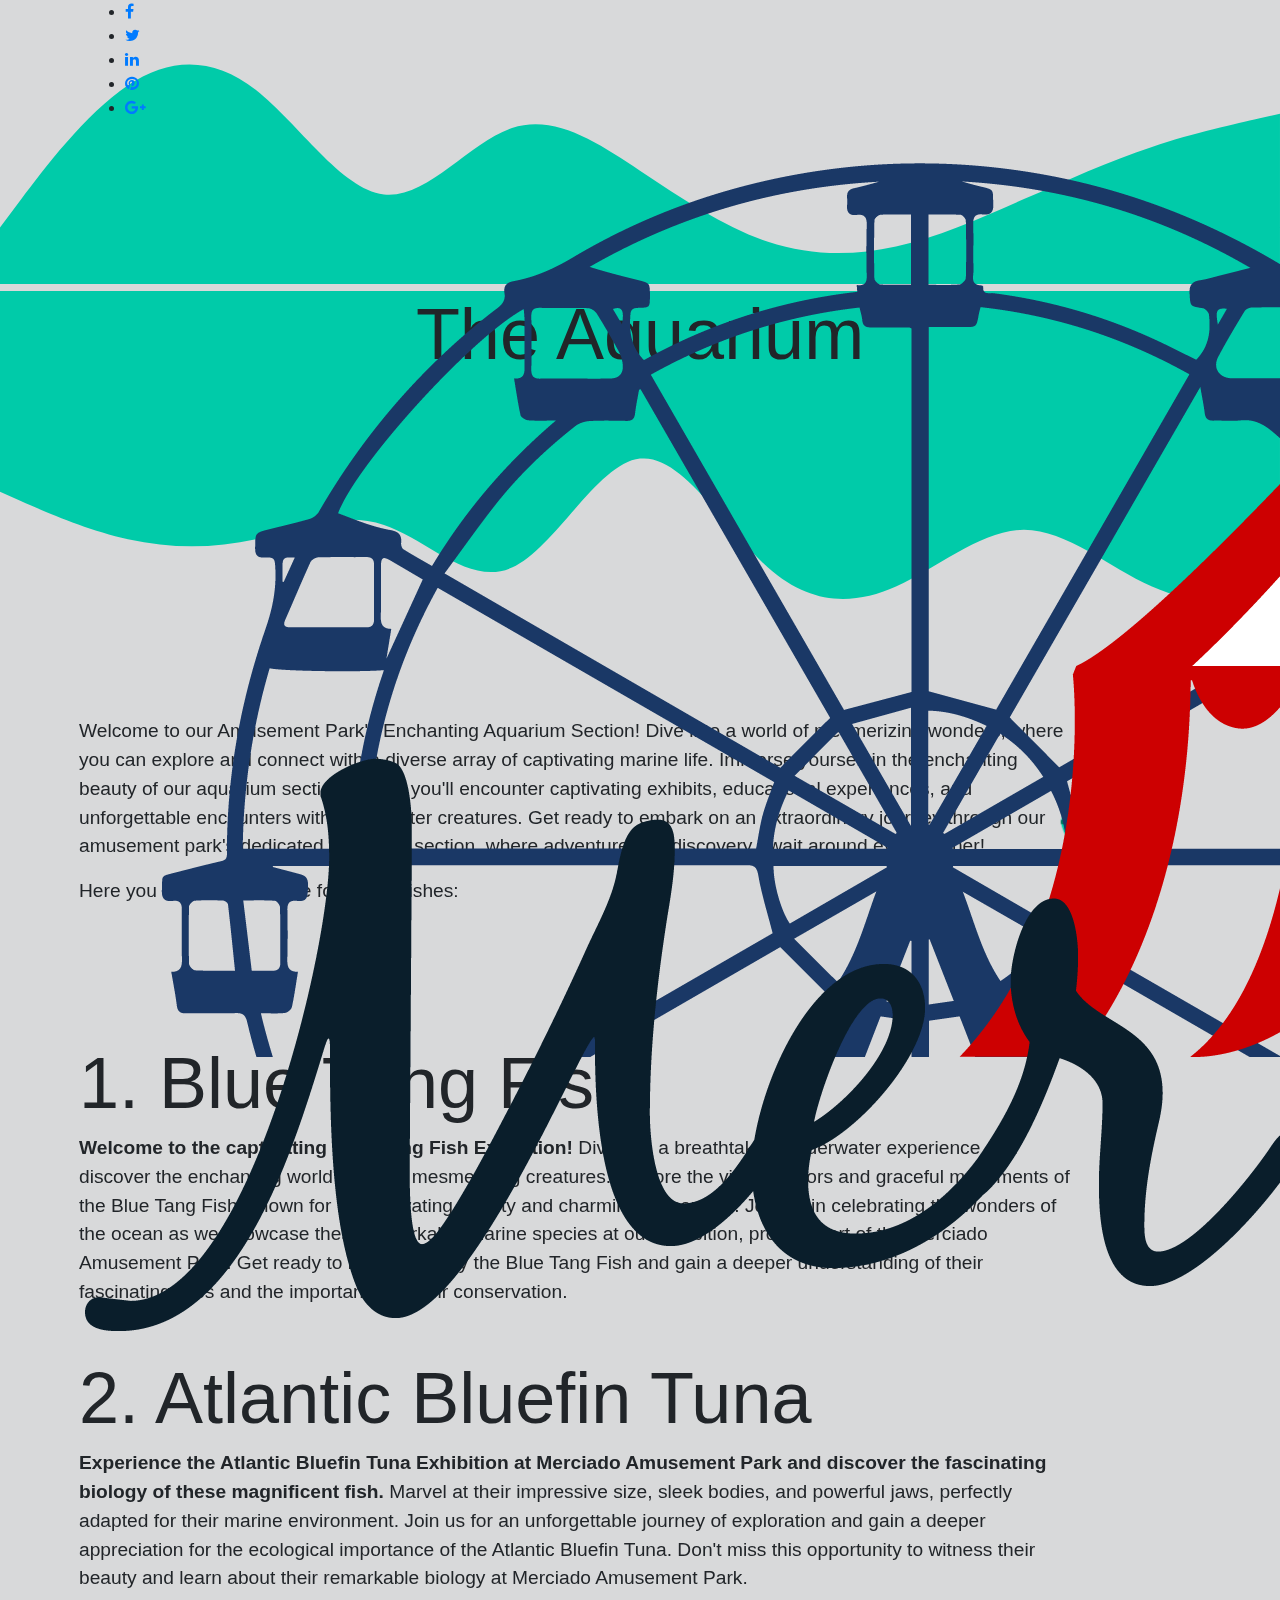
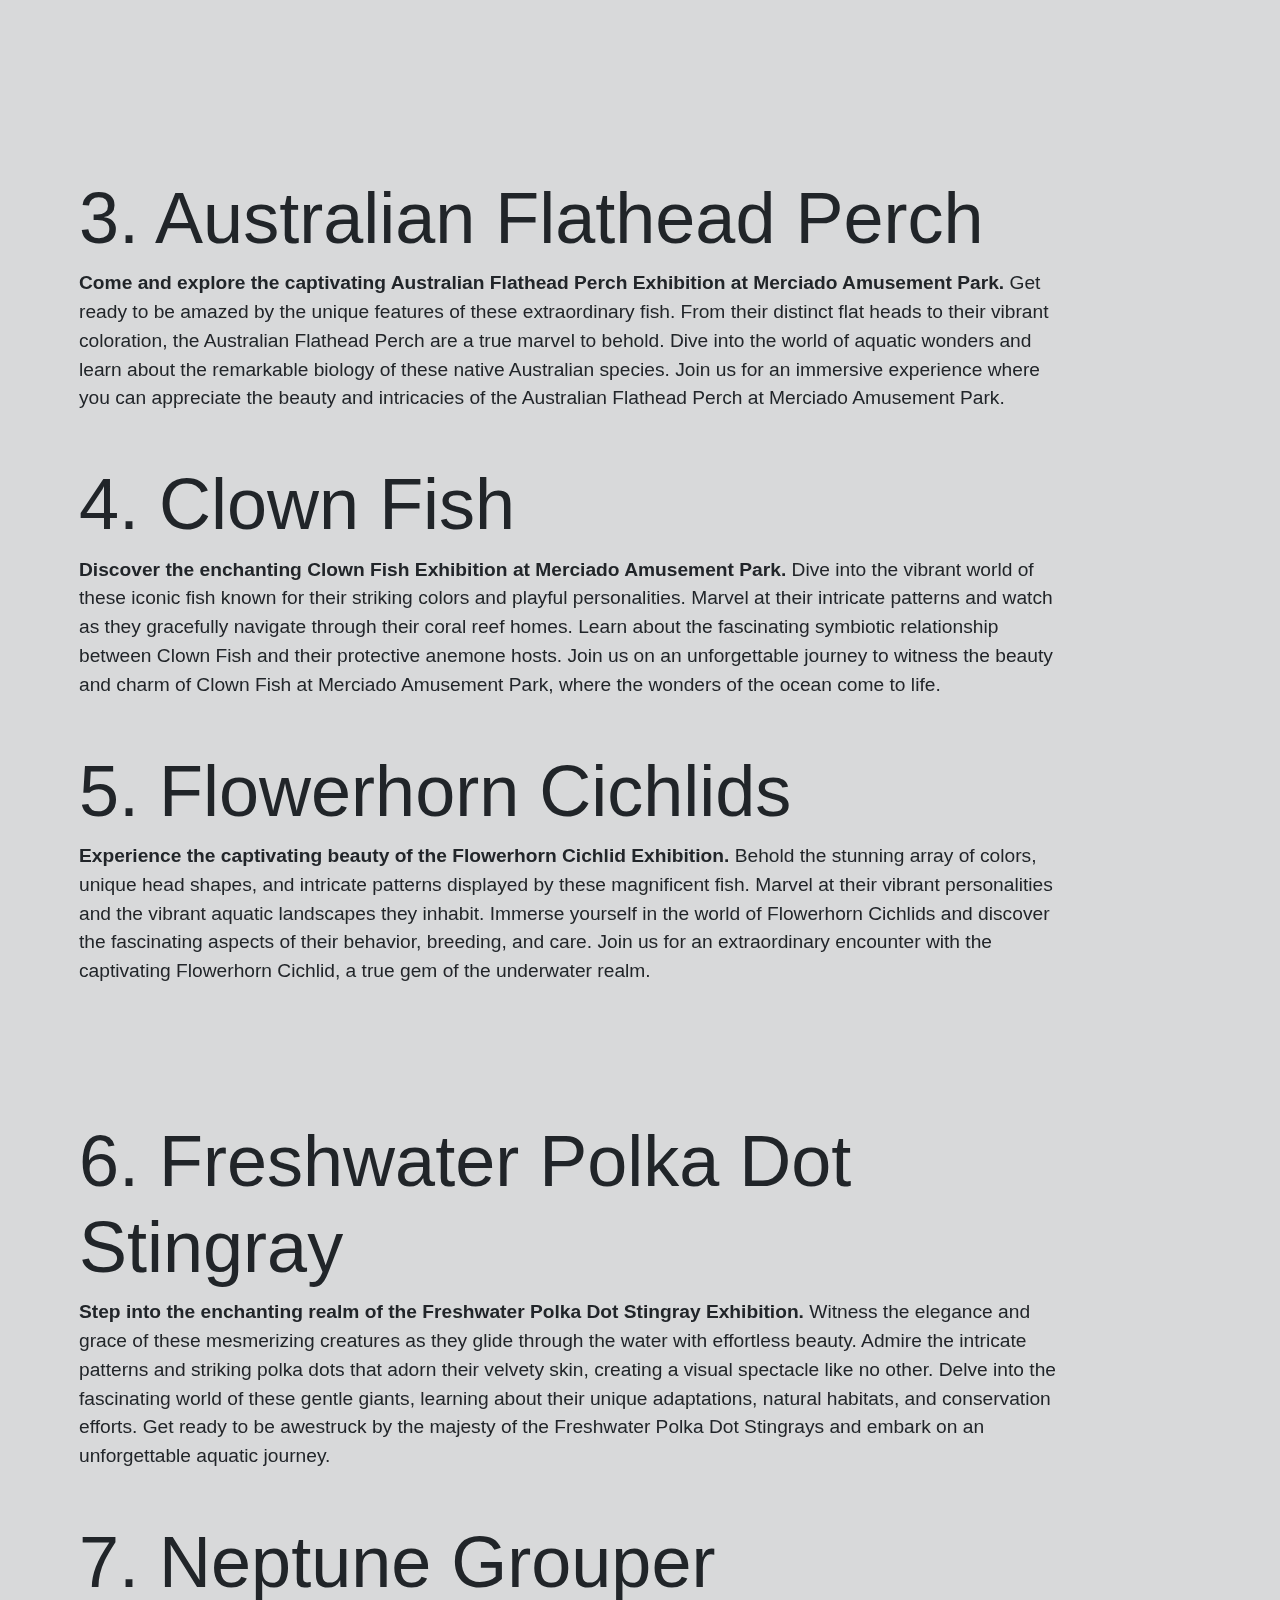
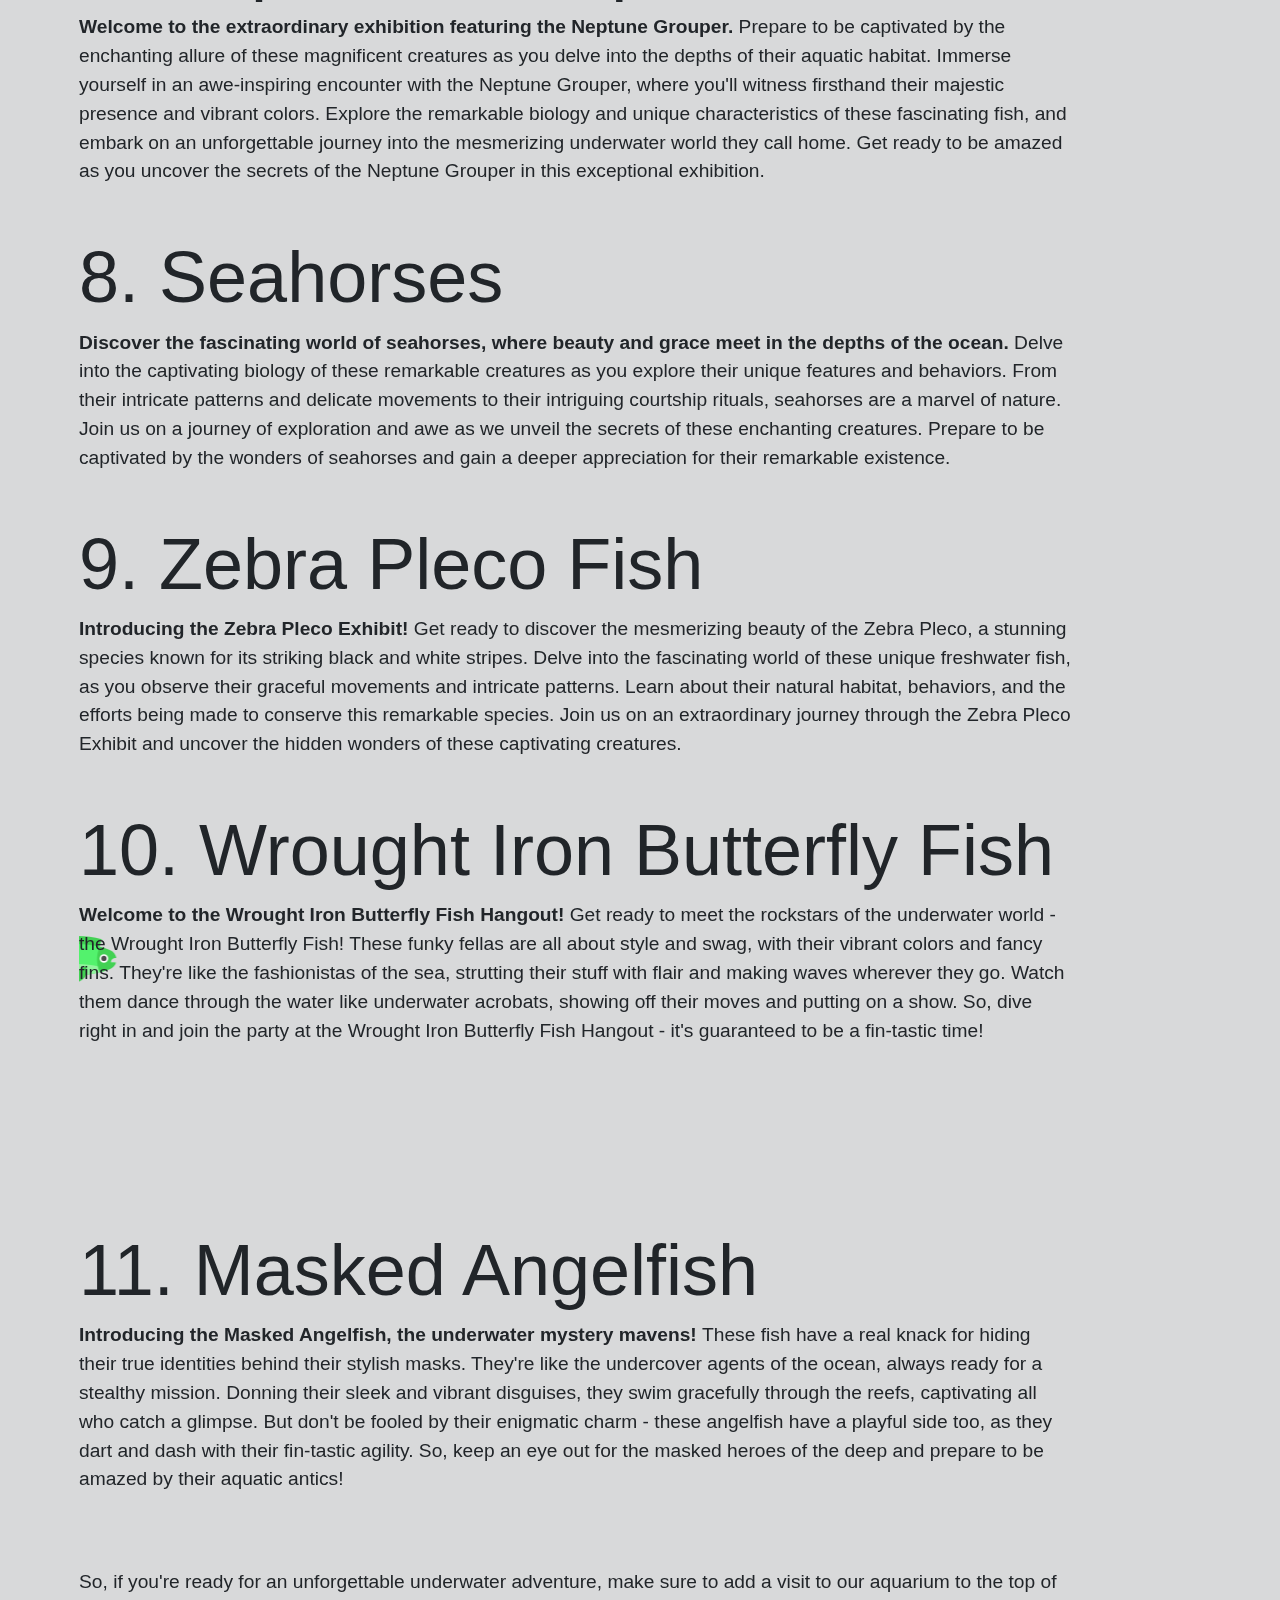
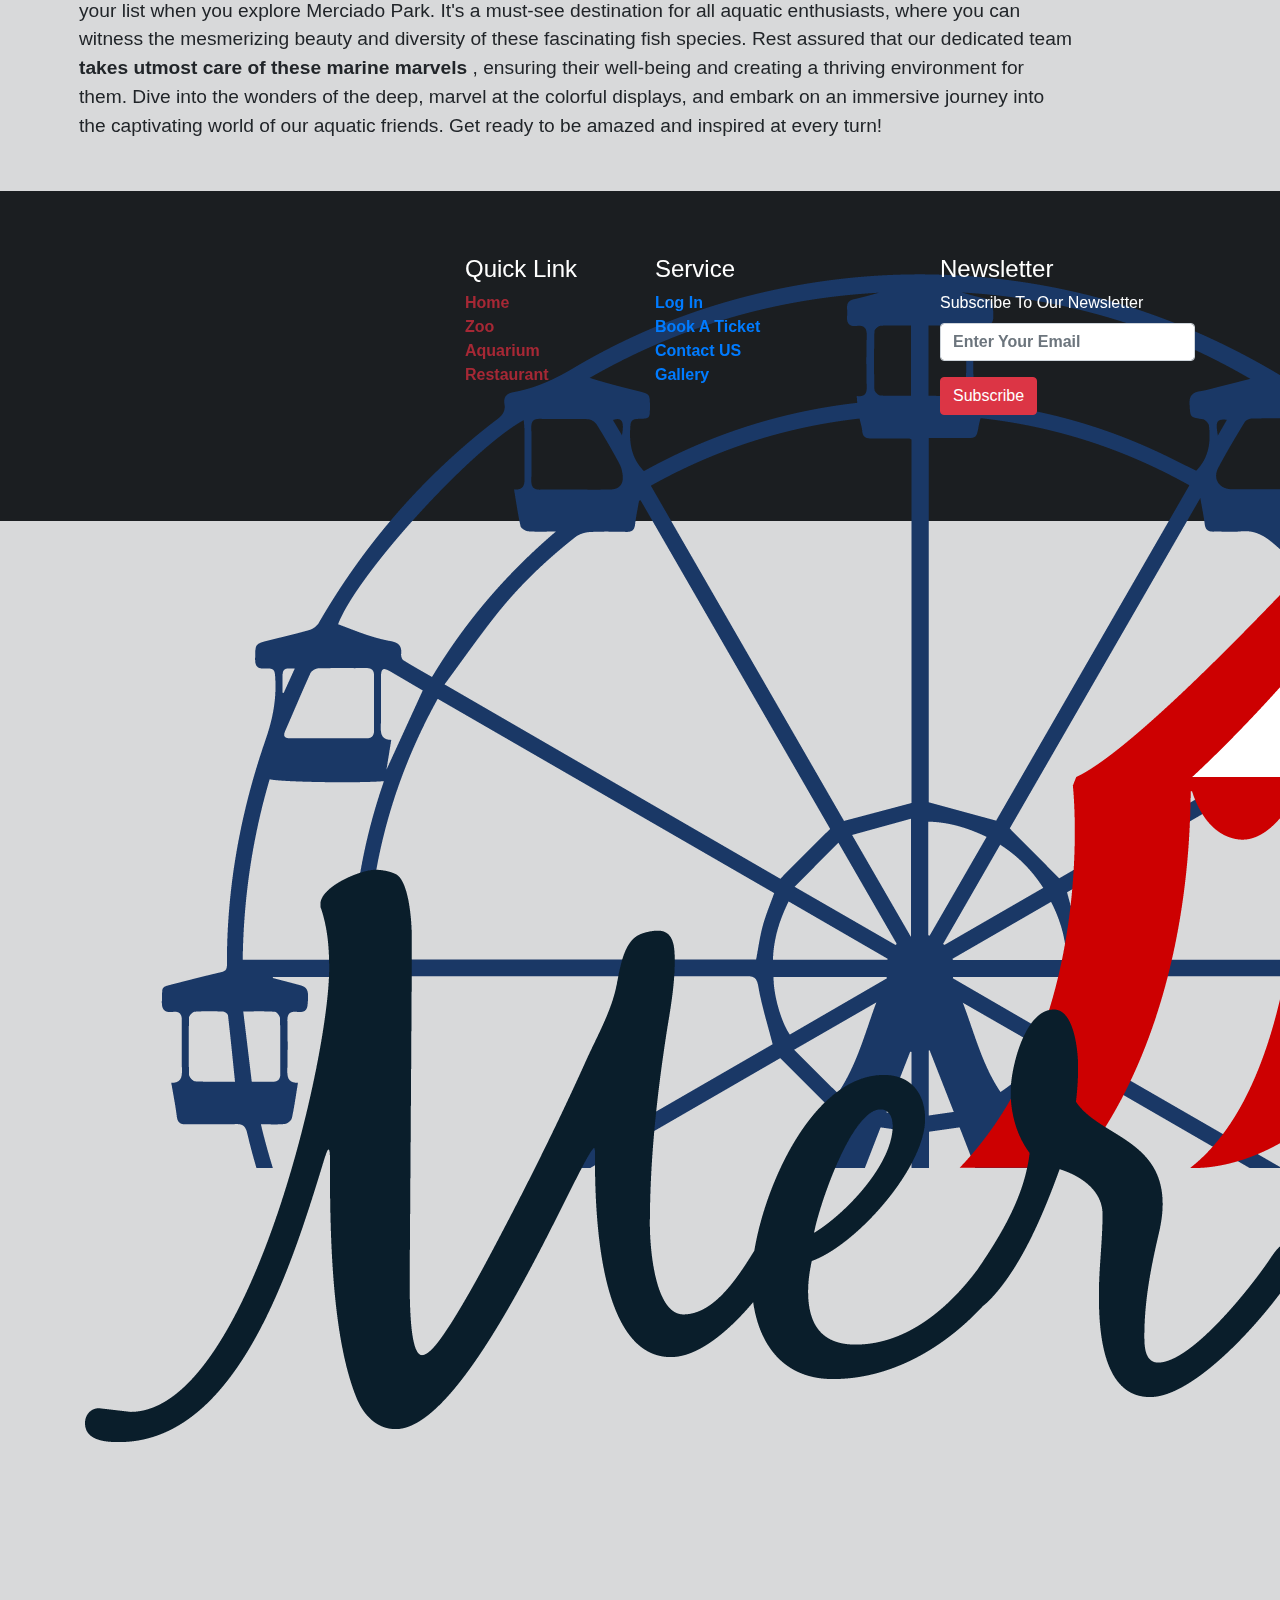
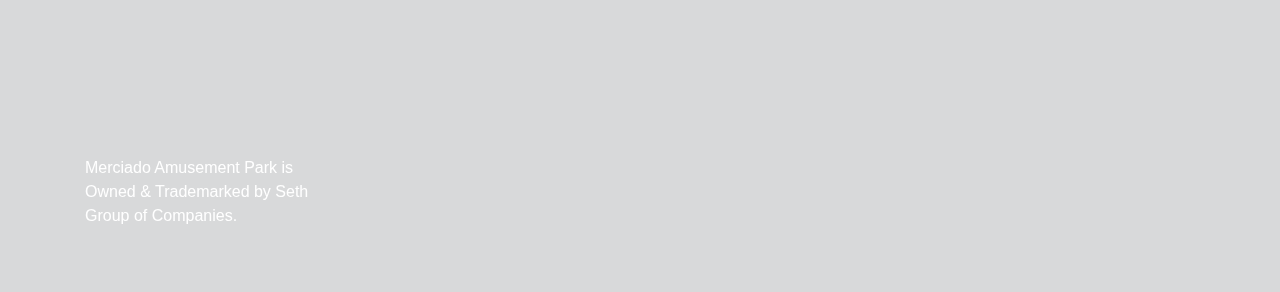
==== HTML/Aquarium.HTML @ d7c695b0 "Completed The Project!" ====
<!DOCTYPE html>
<html lang="en">
  <head>
    <title>Merciado Amusement Park</title>
    <link rel="website icon" href="../Images/LOGO.png" />
    <meta charset="utf-8" />
    <meta
      name="viewport"
      content="width=device-width, initial-scale=1, shrink-to-fit=no"
    />

    <link rel="stylesheet" href="../CSS/bootstrap.css" />
    <script src="../JS/bootstrap.js"></script>
    <script src="../JS/jquery.js"></script>

    <link
      rel="stylesheet"
      href="https://cdnjs.cloudflare.com/ajax/libs/font-awesome/4.7.0/css/font-awesome.min.css"
    />
    <link rel="stylesheet" href="../css/header2.css" />
    <link
      href="https://cdn.jsdelivr.net/npm/bootstrap@5.3.0-alpha3/dist/css/bootstrap.min.css"
      rel="stylesheet"
      integrity="sha384-KK94CHFLLe+nY2dmCWGMq91rCGa5gtU4mk92HdvYe+M/SXH301p5ILy+dN9+nJOZ"
      crossorigin="anonymous"
    />
    <link rel="stylesheet" href="../CSS/Zoo & Aquarium.CSS" />
    <style>
      marquee {
        position: relative;
        top: -150px;
        z-index: -1;
        left: 0px;
      }
    </style>
  </head>
  <body>
    <div class="fixed-top">
      <header class="topbar">
        <div class="container">
          <div class="row">
            <div class="col-sm-12">
              <ul class="social-network">
                <li>
                  <a class="waves-effect waves-dark" href="#"
                    ><i class="fa fa-facebook"></i
                  ></a>
                </li>
                <li>
                  <a class="waves-effect waves-dark" href="#"
                    ><i class="fa fa-twitter"></i
                  ></a>
                </li>
                <li>
                  <a class="waves-effect waves-dark" href="#"
                    ><i class="fa fa-linkedin"></i
                  ></a>
                </li>
                <li>
                  <a class="waves-effect waves-dark" href="#"
                    ><i class="fa fa-pinterest"></i
                  ></a>
                </li>
                <li>
                  <a class="waves-effect waves-dark" href="#"
                    ><i class="fa fa-google-plus"></i
                  ></a>
                </li>
              </ul>
            </div>
          </div>
        </div>
      </header>
      <nav
        class="navbar sticky-top navbar-expand-lg navbar-dark mx-background-top-linear"
      >
        <div class="container">
          <a
            class="navbar-brand"
            href="./Homepage.HTML"
            style="text-transform: uppercase"
          >
            <img src="../Images/LOGO.png" alt="" />
          </a>
          <button
            class="navbar-toggler w-25"
            type="button"
            data-toggle="collapse"
            data-target="#navbarResponsive"
            aria-controls="navbarResponsive"
            aria-expanded="false"
            aria-label="Toggle navigation"
          >
            <span class="navbar-toggler-icon"></span>
          </button>
          <div class="collapse navbar-collapse" id="navbarResponsive">
            <ul class="navbar-nav ml-auto">
              <li class="nav-item">
                <a class="nav-link" href="/HTML/Homepage.HTML"
                  >Home
                  <span class="sr-only">(current)</span>
                </a>
              </li>

              <li class="nav-item">
                <a class="nav-link" href="/HTML/Zoo.HTML">Zoo</a>
              </li>

              <li class="nav-item">
                <a class="nav-link" href="/HTML/Restaurant.HTML">Restaurant</a>
              </li>

              <li class="nav-item">
                <a class="nav-link active" href="/HTML/Aquarium.HTML"
                  >Aquarium</a
                >
              </li>

              <li class="nav-item m-auto">
                <div class="dropdown">
                  <button
                    class="btn btn-secondary aaa dropdown-toggle"
                    type="button"
                    id="triggerId"
                    data-bs-toggle="dropdown"
                    aria-haspopup="true"
                    aria-expanded="false"
                  >
                    Activities
                  </button>
                  <div class="dropdown-menu mt-1" aria-labelledby="triggerId">
                    <a class="dropdown-item" href="#">Cinema</a>
                    <a class="dropdown-item" href="#">Circus</a>
                    <a class="dropdown-item" href="#">Karaoke</a>
                  </div>
                </div>
              </li>

              <li class="nav-item">
                <a class="nav-link" href="#"></a>
              </li>

              <li class="nav-item">
                <a class="nav-link" href="#">Contact</a>
              </li>
              <li class="nav-item m-auto">
                <div class="dropdown">
                  <button
                    class="btn btn-secondary aaa dropdown-toggle"
                    type="button"
                    id="triggerId"
                    data-bs-toggle="dropdown"
                    aria-haspopup="true"
                    aria-expanded="false"
                  >
                    <i class="fa fa-user"></i>
                  </button>
                  <div class="dropdown-menu mt-1" aria-labelledby="triggerId">
                    <a
                      class="dropdown-item"
                      href="/HTML/Ticket Booking Counter.html"
                      >Book A Ticket</a
                    >

                    <div class="dropdown-divider"></div>
                    <a class="dropdown-item" href="#">Login</a>
                  </div>
                </div>
              </li>
            </ul>
          </div>
        </div>
      </nav>
    </div>
    <svg xmlns="http://www.w3.org/2000/svg" viewBox="0 0 1440 320">
      <path
        fill="#00cba9"
        class="svg-A mb-5"
        fill-opacity="1"
        d="M0,256L24,224C48,192,96,128,144,96C192,64,240,64,288,101.3C336,139,384,213,432,218.7C480,224,528,160,576,144C624,128,672,160,720,192C768,224,816,256,864,272C912,288,960,288,1008,277.3C1056,267,1104,245,1152,224C1200,203,1248,181,1296,165.3C1344,149,1392,139,1416,133.3L1440,128L1440,320L1416,320C1392,320,1344,320,1296,320C1248,320,1200,320,1152,320C1104,320,1056,320,1008,320C960,320,912,320,864,320C816,320,768,320,720,320C672,320,624,320,576,320C528,320,480,320,432,320C384,320,336,320,288,320C240,320,192,320,144,320C96,320,48,320,24,320L0,320Z"
      ></path>
    </svg>
    <h5 class="display-3 bg-svg mb-0">The Aquarium</h5>

    <svg xmlns="http://www.w3.org/2000/svg" viewBox="0 0 1440 320">
      <path
        fill="#00cba9"
        fill-opacity="1"
        d="M0,128L24,138.7C48,149,96,171,144,181.3C192,192,240,192,288,181.3C336,171,384,149,432,165.3C480,181,528,235,576,213.3C624,192,672,96,720,90.7C768,85,816,171,864,213.3C912,256,960,256,1008,234.7C1056,213,1104,171,1152,170.7C1200,171,1248,213,1296,234.7C1344,256,1392,256,1416,256L1440,256L1440,0L1416,0C1392,0,1344,0,1296,0C1248,0,1200,0,1152,0C1104,0,1056,0,1008,0C960,0,912,0,864,0C816,0,768,0,720,0C672,0,624,0,576,0C528,0,480,0,432,0C384,0,336,0,288,0C240,0,192,0,144,0C96,0,48,0,24,0L0,0Z"
      ></path>
    </svg>
    <div class="container mt-5 fs-lg">
      <p>
        Welcome to our Amusement Park's Enchanting Aquarium Section! Dive into a
        world of mesmerizing wonders, where you can explore and connect with a
        diverse array of captivating marine life. Immerse yourself in the
        enchanting beauty of our aquarium section, where you'll encounter
        captivating exhibits, educational experiences, and unforgettable
        encounters with underwater creatures. Get ready to embark on an
        extraordinary journey through our amusement park's dedicated aquarium
        section, where adventure and discovery await around every corner!
      </p>
      <p>Here you will encounter the following Fishes:</p>
      <marquee class="fish-svg">
        <svg
          height="100px"
          width="200px"
          version="1.1"
          id="Layer_1"
          xmlns="http://www.w3.org/2000/svg"
          xmlns:xlink="http://www.w3.org/1999/xlink"
          viewBox="0 0 512 512"
          xml:space="preserve"
        >
          <path
            style="fill: #00cea6"
            d="M439.568,489.166C402.347,503.887,361.794,512,319.337,512C163.102,512,32.472,402.462,0,256
             C32.472,109.538,163.102,0,319.337,0c42.457,0,83.012,8.112,120.231,22.834c-48.487,22.042-88.885,58.763-115.523,104.487
             c-15.989,27.445,3.85,61.896,35.613,61.896l0,0c5.055,0,10.068-0.93,14.786-2.746l82.252-41.776h18.878L445.217,256l30.356,111.304
             h-18.878l-82.253-41.777c-4.718-1.814-9.73-2.745-14.786-2.745l0,0c-31.763,0-51.602,34.451-35.613,61.896
             C350.681,430.403,391.08,467.124,439.568,489.166z"
          />
          <path
            style="fill: #00755f"
            d="M303.16,511.591c-27.096-1.32-53.325-5.933-78.295-13.454
             c-17.425-19.705-32.746-41.328-45.574-64.463c-29.914-53.95-45.726-115.389-45.726-177.674s15.812-123.724,45.726-177.674
             c12.828-23.135,28.149-44.758,45.574-64.463c24.97-7.522,51.199-12.134,78.295-13.454c1.913-0.078,3.82-0.174,5.74-0.226
             C230.579,60.171,184.562,153.894,184.562,256S230.579,451.829,308.9,511.817C306.98,511.765,305.073,511.669,303.16,511.591z"
          />
          <path
            style="fill: #00a384"
            d="M500.87,345.043h-31.368l-21.358-78.315c-0.934,0.254-1.912,0.402-2.926,0.402H300.522
             c-6.147,0-11.13-4.983-11.13-11.13s4.983-11.13,11.13-11.13h144.696c1.014,0,1.992,0.148,2.926,0.402l21.358-78.315h31.368
             c6.147,0,11.13-4.983,11.13-11.13s-4.983-11.13-11.13-11.13h-25.296h-8.095h-10.783l-82.252,41.776
             c-4.718,1.814-9.73,2.746-14.786,2.746l0,0c-31.763,0-51.602-34.451-35.613-61.896c26.637-45.724,67.036-82.445,115.523-104.487
             C402.347,8.112,361.794,0,319.337,0c-6.797,0-13.542,0.22-20.237,0.629C226.456,53.658,178.087,148.191,178.087,256
             s48.37,202.342,121.012,255.371c6.695,0.409,13.44,0.629,20.237,0.629c42.457,0,83.012-8.113,120.231-22.834
             c-48.487-22.042-88.885-58.763-115.524-104.487c-15.989-27.445,3.85-61.896,35.613-61.896l0,0c5.055,0,10.067,0.931,14.786,2.745
             l82.252,41.777h10.784h8.095h25.296c6.147,0,11.13-4.983,11.13-11.13C512,350.027,507.017,345.043,500.87,345.043z M247.096,267.13
             h-2.226c-6.147,0-11.13-4.983-11.13-11.13s4.983-11.13,11.13-11.13h2.226c6.147,0,11.13,4.983,11.13,11.13
             S253.243,267.13,247.096,267.13z"
          />
          <path
            style="fill: #0b4237"
            d="M102.4,189.217c0,6.147-4.983,11.13-11.13,11.13h-2.226c-6.147,0-11.13-4.983-11.13-11.13
             c0-6.147,4.983-11.13,11.13-11.13h2.226C97.417,178.087,102.4,183.07,102.4,189.217z"
          />
          <path
            style="fill: #00755f"
            d="M0,256c0.828-3.736,1.737-7.444,2.692-11.13h64.09c6.147,0,11.13,4.984,11.13,11.13
             s-4.983,11.13-11.13,11.13H2.692C1.737,263.444,0.828,259.736,0,256z"
          />
        </svg>
      </marquee>

      <h3 class="display-3">1. Blue Tang Fish</h3>
      <p>
        <b>Welcome to the captivating Blue Tang Fish Exhibition!</b> Dive into a
        breathtaking underwater experience and discover the enchanting world of
        these mesmerizing creatures. Explore the vibrant colors and graceful
        movements of the Blue Tang Fish, known for its captivating beauty and
        charming personality. Join us in celebrating the wonders of the ocean as
        we showcase these remarkable marine species at our exhibition, proudly
        part of the Merciado Amusement Park. Get ready to be amazed by the Blue
        Tang Fish and gain a deeper understanding of their fascinating lives and
        the importance of their conservation.
      </p>

      <h3 class="display-3 mt-5">2. Atlantic Bluefin Tuna</h3>
      <p>
        <b
          >Experience the Atlantic Bluefin Tuna Exhibition at Merciado Amusement
          Park and discover the fascinating biology of these magnificent
          fish.</b
        >

        Marvel at their impressive size, sleek bodies, and powerful jaws,
        perfectly adapted for their marine environment. Join us for an
        unforgettable journey of exploration and gain a deeper appreciation for
        the ecological importance of the Atlantic Bluefin Tuna. Don't miss this
        opportunity to witness their beauty and learn about their remarkable
        biology at Merciado Amusement Park.
      </p>
      <marquee class="fish-svg">
        <svg
          height="100px"
          width="400px"
          version="1.1"
          id="Layer_1"
          xmlns="http://www.w3.org/2000/svg"
          xmlns:xlink="http://www.w3.org/1999/xlink"
          viewBox="0 0 390 390"
          xml:space="preserve"
        >
          <g id="XMLID_859_">
            <path
              id="XMLID_860_"
              style="fill: #91dc5a"
              d="M368.4,195c30-20,20-60,20-60c-60,0-80,60-80,60s20,60,80,60
           C388.4,255,398.4,215,368.4,195z"
            />
            <path
              id="XMLID_861_"
              style="fill: #64c37d"
              d="M110,115c0,0,20-50,110-40v60L110,115z"
            />
            <path
              id="XMLID_862_"
              style="fill: #64c37d"
              d="M110,275c0,0,20,50,110,40v-60L110,275z"
            />
            <path
              id="XMLID_863_"
              style="fill: #c2fb3b"
              d="M330,195c0,0-60,90-160,90C40,285,0,195,0,195s40-90,170-90
           C270,105,330,195,330,195z"
            />
            <path
              id="XMLID_864_"
              style="fill: #91dc5a"
              d="M190,106.226c-6.477-0.789-13.141-1.226-20-1.226C40,105,0,195,0,195s40,90,170,90
           c6.859,0,13.523-0.437,20-1.226V106.226z"
            />
            <circle
              id="XMLID_865_"
              style="fill: #fff6d2"
              cx="90"
              cy="195"
              r="30"
            />
            <circle id="XMLID_866_" cx="90" cy="195" r="15" />
            <path
              id="XMLID_15_"
              style="fill: #64c37d"
              d="M240,195c0,27.614-22.386,50-50,50v-50C190,195,216.192,195,240,195z"
            />
          </g>
        </svg>
      </marquee>

      <h3 class="display-3 mt-5">3. Australian Flathead Perch</h3>
      <p>
        <b
          >Come and explore the captivating Australian Flathead Perch Exhibition
          at Merciado Amusement Park.</b
        >
        Get ready to be amazed by the unique features of these extraordinary
        fish. From their distinct flat heads to their vibrant coloration, the
        Australian Flathead Perch are a true marvel to behold. Dive into the
        world of aquatic wonders and learn about the remarkable biology of these
        native Australian species. Join us for an immersive experience where you
        can appreciate the beauty and intricacies of the Australian Flathead
        Perch at Merciado Amusement Park.
      </p>

      <h3 class="display-3 mt-5">4. Clown Fish</h3>
      <p>
        <b
          >Discover the enchanting Clown Fish Exhibition at Merciado Amusement
          Park.</b
        >
        Dive into the vibrant world of these iconic fish known for their
        striking colors and playful personalities. Marvel at their intricate
        patterns and watch as they gracefully navigate through their coral reef
        homes. Learn about the fascinating symbiotic relationship between Clown
        Fish and their protective anemone hosts. Join us on an unforgettable
        journey to witness the beauty and charm of Clown Fish at Merciado
        Amusement Park, where the wonders of the ocean come to life.
      </p>
      <h3 class="display-3 mt-5">5. Flowerhorn Cichlids</h3>
      <p>
        <b
          >Experience the captivating beauty of the Flowerhorn Cichlid
          Exhibition.</b
        >
        Behold the stunning array of colors, unique head shapes, and intricate
        patterns displayed by these magnificent fish. Marvel at their vibrant
        personalities and the vibrant aquatic landscapes they inhabit. Immerse
        yourself in the world of Flowerhorn Cichlids and discover the
        fascinating aspects of their behavior, breeding, and care. Join us for
        an extraordinary encounter with the captivating Flowerhorn Cichlid, a
        true gem of the underwater realm.
      </p>
      <marquee behavior="" direction="right">
        <svg
          height="50px"
          width="300px"
          version="1.1"
          id="Capa_1"
          xmlns="http://www.w3.org/2000/svg"
          xmlns:xlink="http://www.w3.org/1999/xlink"
          viewBox="0 0 414.822 414.822"
          xml:space="preserve"
        >
          <g>
            <path
              style="fill: #5394f2"
              d="M174.48,207.412L174.48,207.412l-40.983,0c-48.097,0-87.088-38.991-87.088-87.088v0h40.983
                C135.489,120.324,174.48,159.314,174.48,207.412z"
            />
            <path
              style="fill: #5394f2"
              d="M174.48,207.412L174.48,207.412l-40.983,0c-48.097,0-87.088,38.991-87.088,87.088v0h40.983
                C135.489,294.5,174.48,255.509,174.48,207.412z"
            />
            <path
              style="fill: #3380dd"
              d="M368.413,207.411c0,6.077-0.261,12.089-0.782,18.036h-0.772c-6.859,0-13.066,2.783-17.571,7.278
                c-4.495,4.495-7.277,10.712-7.277,17.571h21.963c-7.315,34.787-23.34,66.354-45.694,92.328
                c-38.035,44.205-94.385,72.199-157.278,72.199V0c62.893,0,119.242,27.994,157.278,72.199
                C349.521,108.503,368.413,155.742,368.413,207.411z"
            />
            <path
              style="fill: #5394f2"
              d="M368.413,207.411c0,6.077-0.261,12.089-0.782,18.036h-0.772c-6.859,0-13.066,2.783-17.571,7.278
                c-4.495,4.495-7.277,10.712-7.277,17.571h21.963c-7.315,34.787-23.34,66.354-45.694,92.328
                c-31.251-36.304-50.143-83.543-50.143-135.212s18.892-98.908,50.143-135.212C349.521,108.503,368.413,155.742,368.413,207.411z"
            />
            <path
              style="fill: #5394f2"
              d="M258.33,303.684L258.33,303.684l-24.401,0c-28.637,0-51.851,23.215-51.851,51.851v0h24.401
                C235.115,355.536,258.33,332.321,258.33,303.684z"
            />
            <g>
              <circle
                style="fill: #ffffff"
                cx="312.512"
                cy="207.412"
                r="22.929"
              />
              <circle
                style="fill: #4d4d4d"
                cx="312.512"
                cy="207.412"
                r="14.029"
              />
            </g>
          </g>
        </svg>
      </marquee>
      <h3 class="display-3 mt-5">6. Freshwater Polka Dot Stingray</h3>
      <p>
        <b
          >Step into the enchanting realm of the Freshwater Polka Dot Stingray
          Exhibition.</b
        >
        Witness the elegance and grace of these mesmerizing creatures as they
        glide through the water with effortless beauty. Admire the intricate
        patterns and striking polka dots that adorn their velvety skin, creating
        a visual spectacle like no other. Delve into the fascinating world of
        these gentle giants, learning about their unique adaptations, natural
        habitats, and conservation efforts. Get ready to be awestruck by the
        majesty of the Freshwater Polka Dot Stingrays and embark on an
        unforgettable aquatic journey.
      </p>
      <h3 class="display-3 mt-5">7. Neptune Grouper</h3>
      <p>
        <b
          >Welcome to the extraordinary exhibition featuring the Neptune
          Grouper.
        </b>
        Prepare to be captivated by the enchanting allure of these magnificent
        creatures as you delve into the depths of their aquatic habitat. Immerse
        yourself in an awe-inspiring encounter with the Neptune Grouper, where
        you'll witness firsthand their majestic presence and vibrant colors.
        Explore the remarkable biology and unique characteristics of these
        fascinating fish, and embark on an unforgettable journey into the
        mesmerizing underwater world they call home. Get ready to be amazed as
        you uncover the secrets of the Neptune Grouper in this exceptional
        exhibition.
      </p>
      <h3 class="display-3 mt-5">8. Seahorses</h3>
      <p>
        <b
          >Discover the fascinating world of seahorses, where beauty and grace
          meet in the depths of the ocean.
        </b>
        Delve into the captivating biology of these remarkable creatures as you
        explore their unique features and behaviors. From their intricate
        patterns and delicate movements to their intriguing courtship rituals,
        seahorses are a marvel of nature. Join us on a journey of exploration
        and awe as we unveil the secrets of these enchanting creatures. Prepare
        to be captivated by the wonders of seahorses and gain a deeper
        appreciation for their remarkable existence.
      </p>
      <h3 class="display-3 mt-5">9. Zebra Pleco Fish</h3>
      <p>
        <b>Introducing the Zebra Pleco Exhibit! </b>
        Get ready to discover the mesmerizing beauty of the Zebra Pleco, a
        stunning species known for its striking black and white stripes. Delve
        into the fascinating world of these unique freshwater fish, as you
        observe their graceful movements and intricate patterns. Learn about
        their natural habitat, behaviors, and the efforts being made to conserve
        this remarkable species. Join us on an extraordinary journey through the
        Zebra Pleco Exhibit and uncover the hidden wonders of these captivating
        creatures.
      </p>
      <h3 class="display-3 mt-5">10. Wrought Iron Butterfly Fish</h3>
      <p>
        <b>Welcome to the Wrought Iron Butterfly Fish Hangout! </b>
        Get ready to meet the rockstars of the underwater world - the Wrought
        Iron Butterfly Fish! These funky fellas are all about style and swag,
        with their vibrant colors and fancy fins. They're like the fashionistas
        of the sea, strutting their stuff with flair and making waves wherever
        they go. Watch them dance through the water like underwater acrobats,
        showing off their moves and putting on a show. So, dive right in and
        join the party at the Wrought Iron Butterfly Fish Hangout - it's
        guaranteed to be a fin-tastic time!
      </p>
      <marquee behavior="" direction="right">
        <svg
          height="100px"
          width="150px"
          version="1.1"
          id="Capa_1"
          xmlns="http://www.w3.org/2000/svg"
          xmlns:xlink="http://www.w3.org/1999/xlink"
          viewBox="0 0 441.296 441.296"
          xml:space="preserve"
        >
          <g>
            <g>
              <path
                style="fill: #42d153"
                d="M87.536,214.216L87.536,214.216l-28.012,0C26.65,214.217,0,187.566,0,154.692v0h28.012
			C60.886,154.692,87.536,181.342,87.536,214.216z"
              />
              <path
                style="fill: #42d153"
                d="M87.536,214.217L87.536,214.217l-28.012,0C26.65,214.217,0,240.867,0,273.741v0h28.012
			C60.886,273.741,87.536,247.091,87.536,214.217z"
              />
            </g>
            <path
              style="fill: #42d153"
              d="M65.58,214.217c71.933-48.892,116.046-103.729,203.024-103.729
		c36.572,0,73.047,4.643,108.413,13.801l-15.785,53.122l-163.598,18.157L65.58,214.217z"
            />
            <path
              style="fill: #53f26d"
              d="M416.376,226.776h18.09c-3.55,13.36-12.91,25.34-28.08,31.44c-0.52,0.21-1.04,0.41-1.57,0.6
		c-12.05,4.4-24.27,8.19-36.6,11.39c-32.65,8.46-66.13,12.68-99.6,12.68c-46.7,0-93.41-8.22-137.83-24.66
		c-29.7-10.99-58.39-25.66-85.37-44c96.3-65.46,214.2-84.11,322.82-55.99c12.32,3.19,24.54,6.98,36.59,11.38
		c18.38,6.72,28.66,21.88,30.84,38.03h-0.16C424.945,207.646,416.376,216.216,416.376,226.776z"
            />
            <path
              style="fill: #92f49e"
              d="M406.385,258.216c-0.52,0.21-1.04,0.41-1.57,0.6c-12.05,4.4-24.27,8.19-36.6,11.39
		c-32.65,8.46-66.13,12.68-99.6,12.68c-46.7,0-93.41-8.22-137.83-24.66c76.28-28.24,159.27-32.23,237.45-11.99
		c12.32,3.19,24.54,6.98,36.59,11.38C405.356,257.805,405.876,258.006,406.385,258.216z"
            />
            <path
              style="fill: #42d153"
              d="M416.377,226.776h23.632c-3.507,12.263-12.305,23.186-26.374,28.701
		c-14.898,5.844-30.061,10.754-45.416,14.728c-7.736-17.066-12.05-36.023-12.05-55.978c0-19.966,4.314-38.913,12.061-55.989
		c15.355,3.974,30.518,8.873,45.416,14.717c16.311,6.397,25.534,20.073,27.649,34.694h-5.791
		C424.942,207.649,416.377,216.214,416.377,226.776z"
            />
            <g>
              <circle
                style="fill: #ffffff"
                cx="386.486"
                cy="209.433"
                r="18.752"
              />
              <circle
                style="fill: #4d4d4d"
                cx="386.486"
                cy="209.433"
                r="11.473"
              />
            </g>
            <path
              style="fill: #42d153"
              d="M241.185,330.808L241.185,330.808c-11.933-22.244-3.574-49.95,18.67-61.883l46.244-24.807l0,0
		c11.933,22.244,3.574,49.95-18.671,61.883L241.185,330.808z"
            />
          </g>
        </svg>
      </marquee>
      <h3 class="display-3 mt-5">11. Masked Angelfish</h3>
      <p>
        <b>Introducing the Masked Angelfish, the underwater mystery mavens! </b>
        These fish have a real knack for hiding their true identities behind
        their stylish masks. They're like the undercover agents of the ocean,
        always ready for a stealthy mission. Donning their sleek and vibrant
        disguises, they swim gracefully through the reefs, captivating all who
        catch a glimpse. But don't be fooled by their enigmatic charm - these
        angelfish have a playful side too, as they dart and dash with their
        fin-tastic agility. So, keep an eye out for the masked heroes of the
        deep and prepare to be amazed by their aquatic antics!
      </p>
      <br /><br />
      So, if you're ready for an unforgettable underwater adventure, make sure
      to add a visit to our aquarium to the top of your list when you explore
      Merciado Park. It's a must-see destination for all aquatic enthusiasts,
      where you can witness the mesmerizing beauty and diversity of these
      fascinating fish species. Rest assured that our dedicated team
      <b> takes utmost care of these marine marvels </b>, ensuring their
      well-being and creating a thriving environment for them. Dive into the
      wonders of the deep, marvel at the colorful displays, and embark on an
      immersive journey into the captivating world of our aquatic friends. Get
      ready to be amazed and inspired at every turn!
    </div>
    <footer>
      <div class="container pt-3">
        <div class="row mt-5">
          <div class="col-xl-3 col-lg-4 col-md-6">
            <div>
              <a
                class="navbar-brand"
                href="./Homepage.HTML"
                style="text-transform: uppercase"
              >
                <img src="../Images/LOGO.png" alt="" />
              </a>
              <p class="mb-30 footer-desc">
                Merciado Amusement Park is Owned & Trademarked by Seth Group of
                Companies.
              </p>
            </div>
          </div>
          <div class="col-xl-2 offset-xl-1 col-lg-2 col-md-6">
            <div class="">
              <h4>Quick Link</h4>
              <ul class="list-unstyled">
                <li>
                  <a
                    href="#"
                    style="color: #a62835; font-weight: bold"
                    class="text-decoration-none"
                    >Home</a
                  >
                </li>
                <li>
                  <a
                    href="/HTML/Zoo.HTML"
                    style="color: #a62835; font-weight: bold"
                    class="text-decoration-none"
                    >Zoo</a
                  >
                </li>
                <li>
                  <a
                    href="./Aquarium.HTML"
                    style="color: #a62835; font-weight: bold"
                    class="text-decoration-none"
                    >Aquarium</a
                  >
                </li>
                <li>
                  <a
                    href="/HTML/Restaurant.HTML"
                    class="text-decoration-none"
                    style="color: #a62835; font-weight: bold"
                    >Restaurant</a
                  >
                </li>
              </ul>
            </div>
          </div>
          <div class="col-xl-3 col-lg-3 col-md-6">
            <div>
              <h4>Service</h4>
              <ul class="list-unstyled">
                <li>
                  <a
                    href=""
                    style="font-weight: bold"
                    class="text-decoration-none"
                    >Log In</a
                  >
                </li>
                <li>
                  <a
                    href="./Ticket Booking Counter.html"
                    class="text-decoration-none"
                    style="font-weight: bold"
                    >Book A Ticket</a
                  >
                </li>
                <li>
                  <a
                    href="#"
                    class="text-decoration-none"
                    style="font-weight: bold"
                    >Contact US
                  </a>
                </li>
                <li>
                  <a
                    href="/HTML/Gallery.HTML"
                    class="text-decoration-none"
                    style="font-weight: bold"
                    >Gallery</a
                  >
                </li>
              </ul>
            </div>
          </div>
          <div class="col-xl-3 col-lg-3 col-md-6">
            <div>
              <h4>Newsletter</h4>
              <div>
                <label for="Newsletter" class="form-label"
                  >Subscribe To Our Newsletter</label
                >
                <input
                  type="text"
                  class="form-control"
                  placeholder="Enter Your Email"
                />
                <button class="btn btn-danger mt-3">Subscribe</button>
              </div>
            </div>
          </div>
        </div>
        <div class="d-flex justify-content-center"><br /><br /></div>
      </div>
    </footer>
  </body>
</html>
---- CSS/Zoo & Aquarium.CSS ----
* {
  box-sizing: border-box;
  margin: 0;
}
body {
  background: #d8d9da;
}
.container > img {
  width: 70%;
  height: 500px;
  margin-left: 15%;
}
#owl-demo .item img {
  display: block;
  width: 100%;
  height: auto;
}
h5 {
  text-align: center;
}
@media screen and (max-width: 600px) {
  .container > img {
    width: 100%;
    margin-left: 0;
  }
}
.bg-svg {
  background-color: #00cba9;
  border: 0px solid #00cba9;
}
.fs-lg {
  font-size: larger;
  margin-right: 15%;
  width: 80%;
}
.card {
  width: 25%;
  margin: 0 auto;
}
footer {
  margin-top: 50px;
  background-color: #1b1e21;
  width: 100%;
  height: 330px;
  display: flex;
  justify-content: space-around;
  color: #fff;
}
.f-items {
  margin-top: 50px;
  display: flex;
  justify-content: space-between;
}
@media screen and (max-width: 600px) {
  .f-items {
    flex-direction: column;
  }
  footer {
    height: 100%;
  }
  .fd-c {
    flex-direction: column;
  }
  .mt {
    margin-top: 10px;
  }
}

@media screen and (max-width: 900px) {
  .fd-c {
    flex-direction: column;
    align-items: center;
  }
  hr {
    display: none;
  }
  #mt-5 {
    margin-top: 10px;
  }
  .mt {
    margin-top: 10px;
  }
  footer {
    height: 100%;
  }
  .f-items {
    flex-direction: column;
    /* background-color: #181b1d; */
    height: 100%;
  }
}
.f-item {
  display: flex;
  flex-direction: column;
  margin-left: 100px;
}
.f-line {
  width: 200px;
  height: 100px;
  border: 1px 0 0 0 solid #54d400;
}
.f-head {
  display: flex;
  color: #54d400;
}
.f-head > h2 {
  font-family: "Fasthand", cursive;
  font-size: xx-large;
}
.hr {
  padding: 0;
  border: 1px solid #54d400;
  width: 50px;
  height: 1px;
  margin: 30px 0 0 10px;
}
.New-ul {
  list-style: none;
}
.New-ul li {
  padding: 10px;
  /* margin-top: 20px; */
}
.New-ul li::before {
  content: "\00BB";
}
.New-ul > li > a {
  text-decoration: none;
  color: #fff;
}
.New-ul > li > a:hover {
  text-decoration: underline;
}
.icons {
  padding: 10px;
}
.icons > i {
  padding-right: 10px;
}
.social {
  margin-left: 10px;
}
.social-icons {
  border: 1px solid #fff;
  border-radius: 20px;
  padding: 10px;
}
.social-icons:hover {
  background-color: #fff;
  color: #000 !important;
}
.open {
  padding-top: 10px;
}
.newsletter {
  padding-top: 10px;
}
#News {
  height: 40px;
  width: 250px;
  padding: 20px;
  border-radius: 20px;
  border: 0;
}
::placeholder {
  font-weight: bolder;
}
input[type="submit"] {
  color: #1b1e21;
  height: 30px;
  width: 80px;
  background-color: #54d400;
  padding: 2px;
  border: 1px solid #ffca2c;
  margin-left: -95px;
  border-radius: 20px;
}
input[type="submit"]:hover {
  background-color: white;
  color: #54d400;
  font-family: "Montserrat", sans-serif;
}
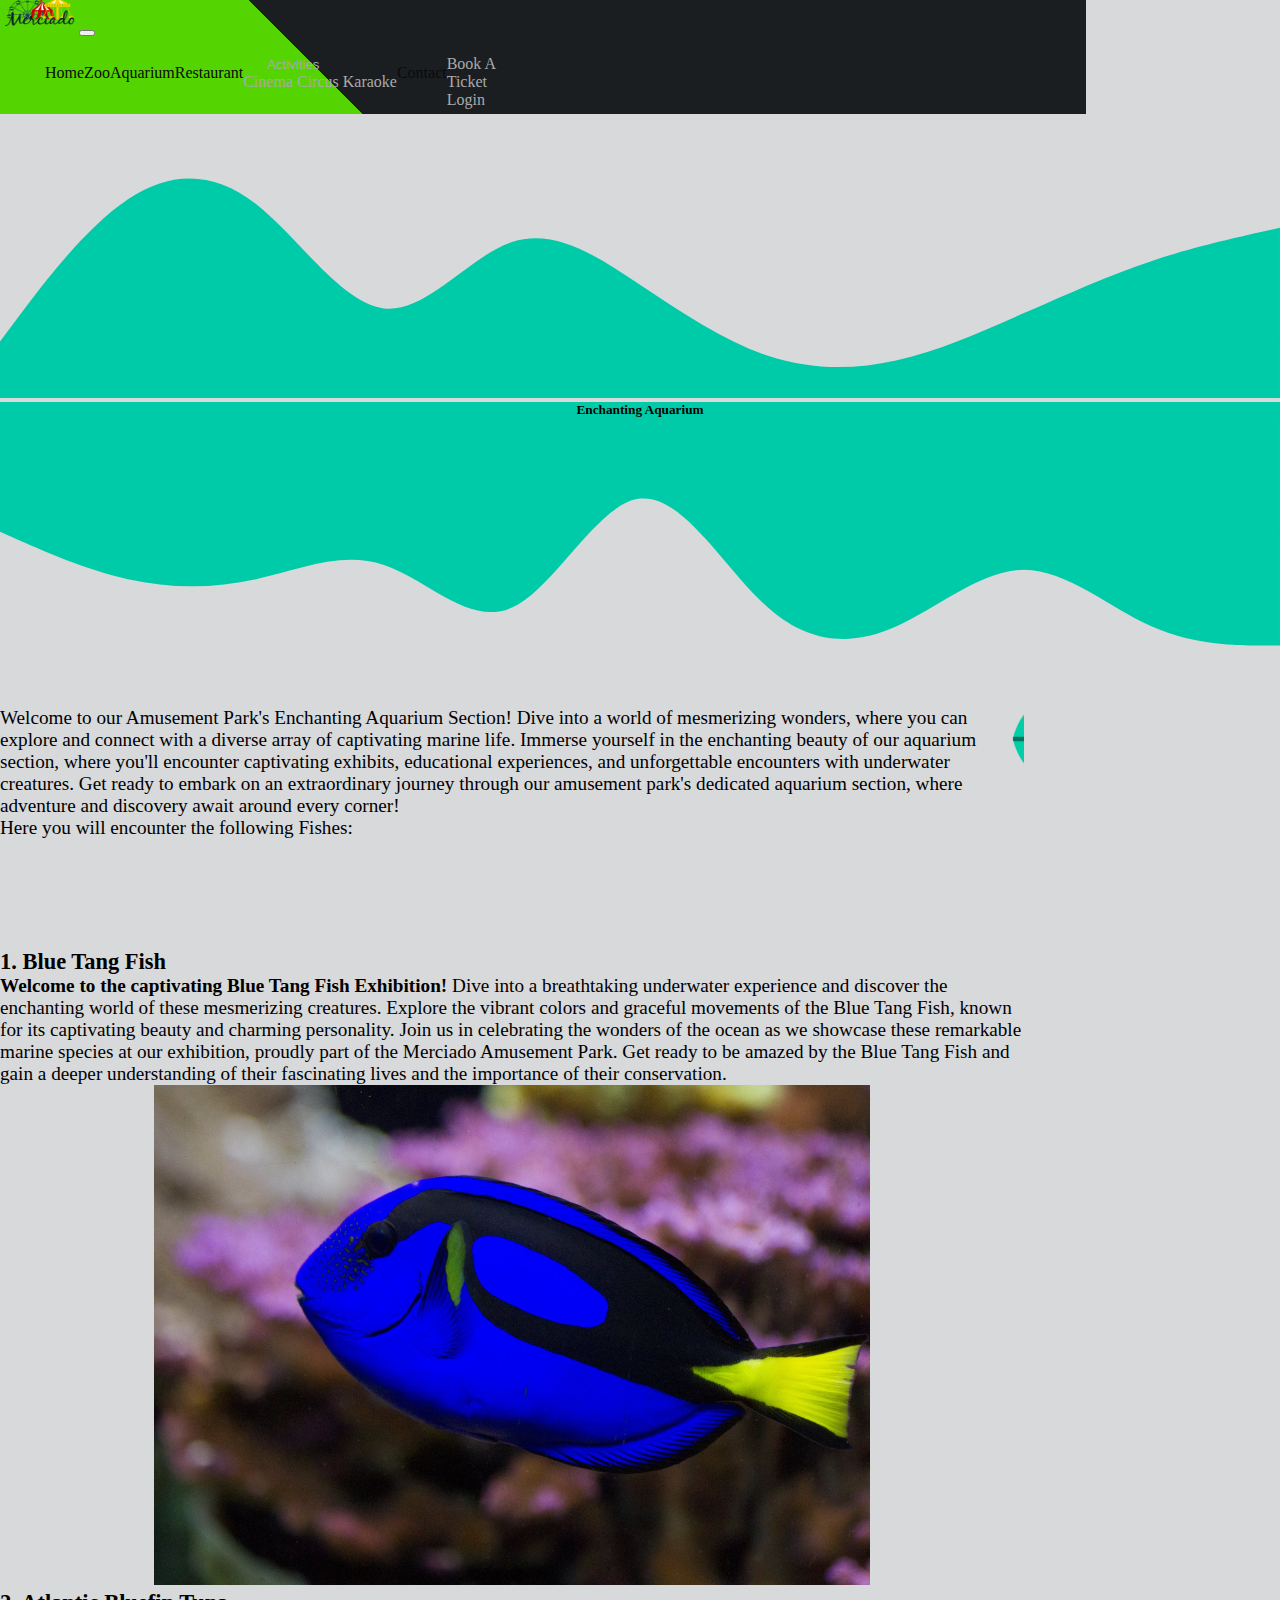
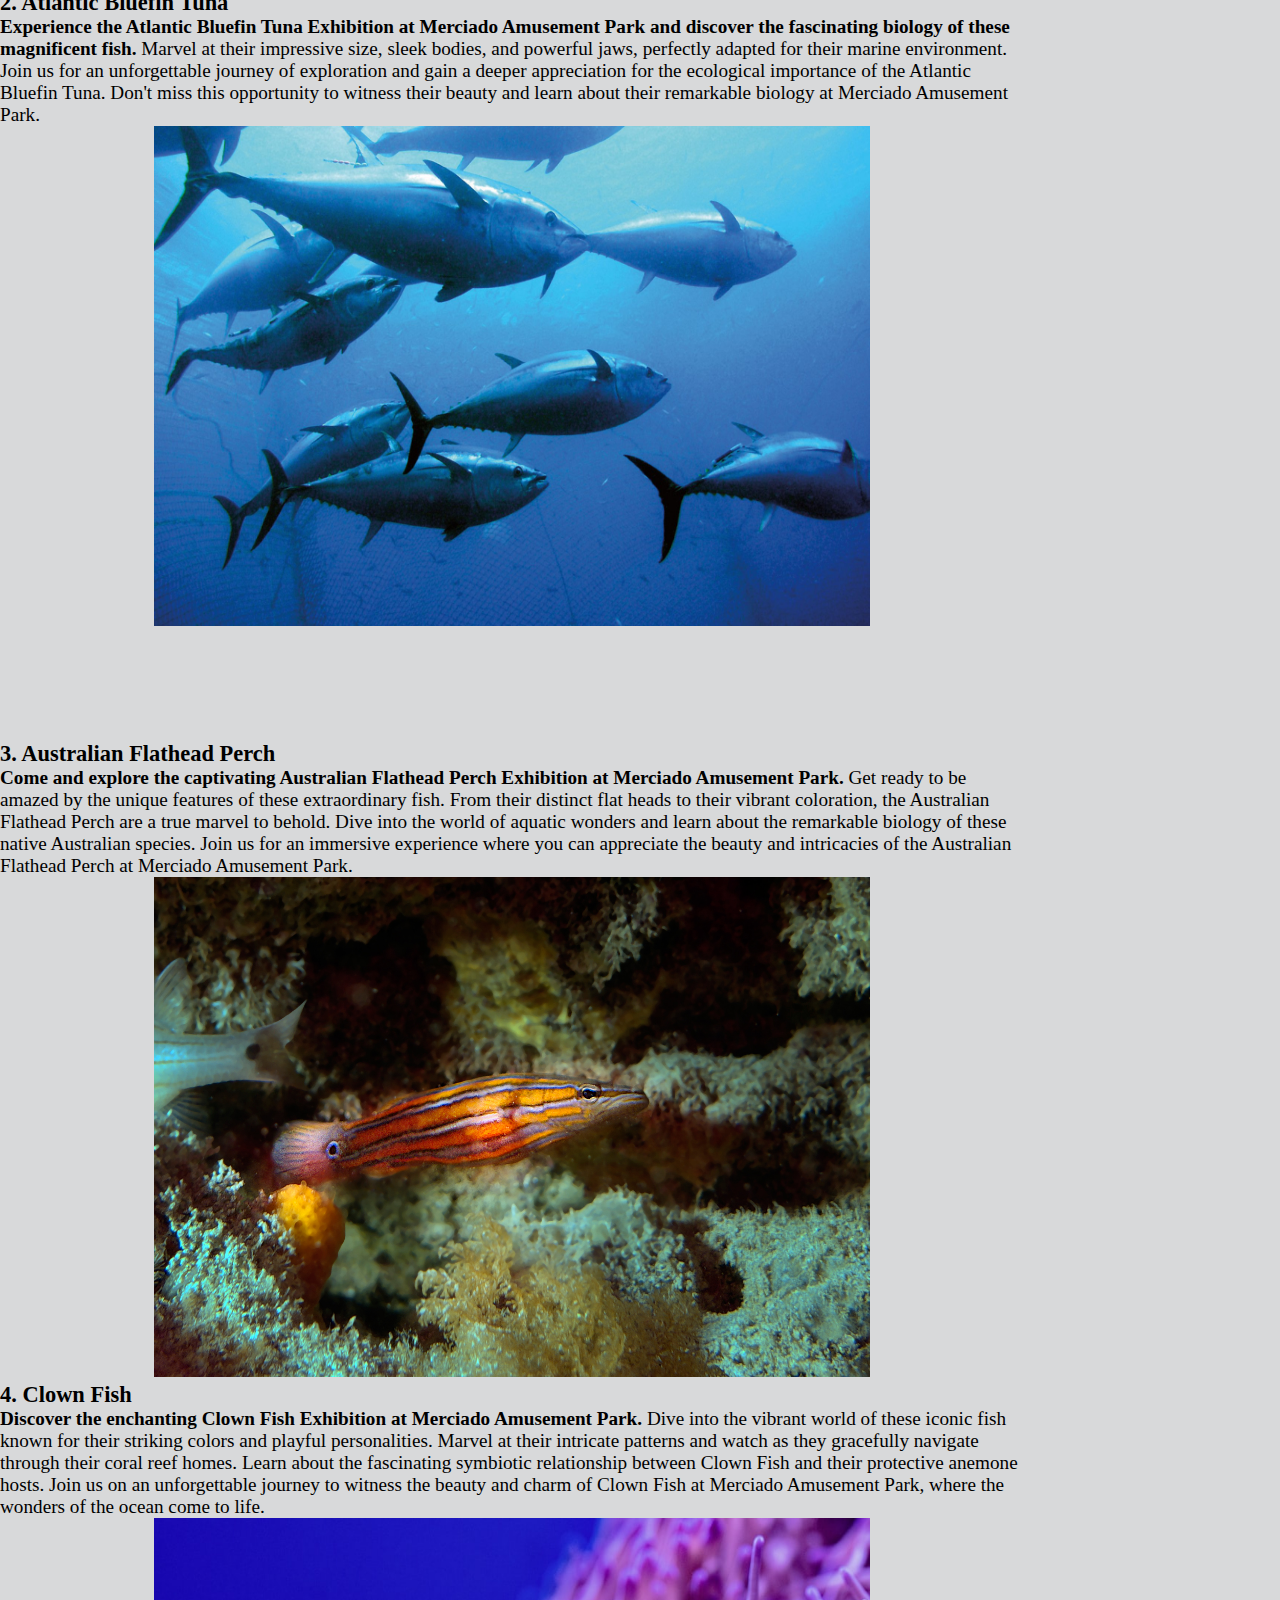
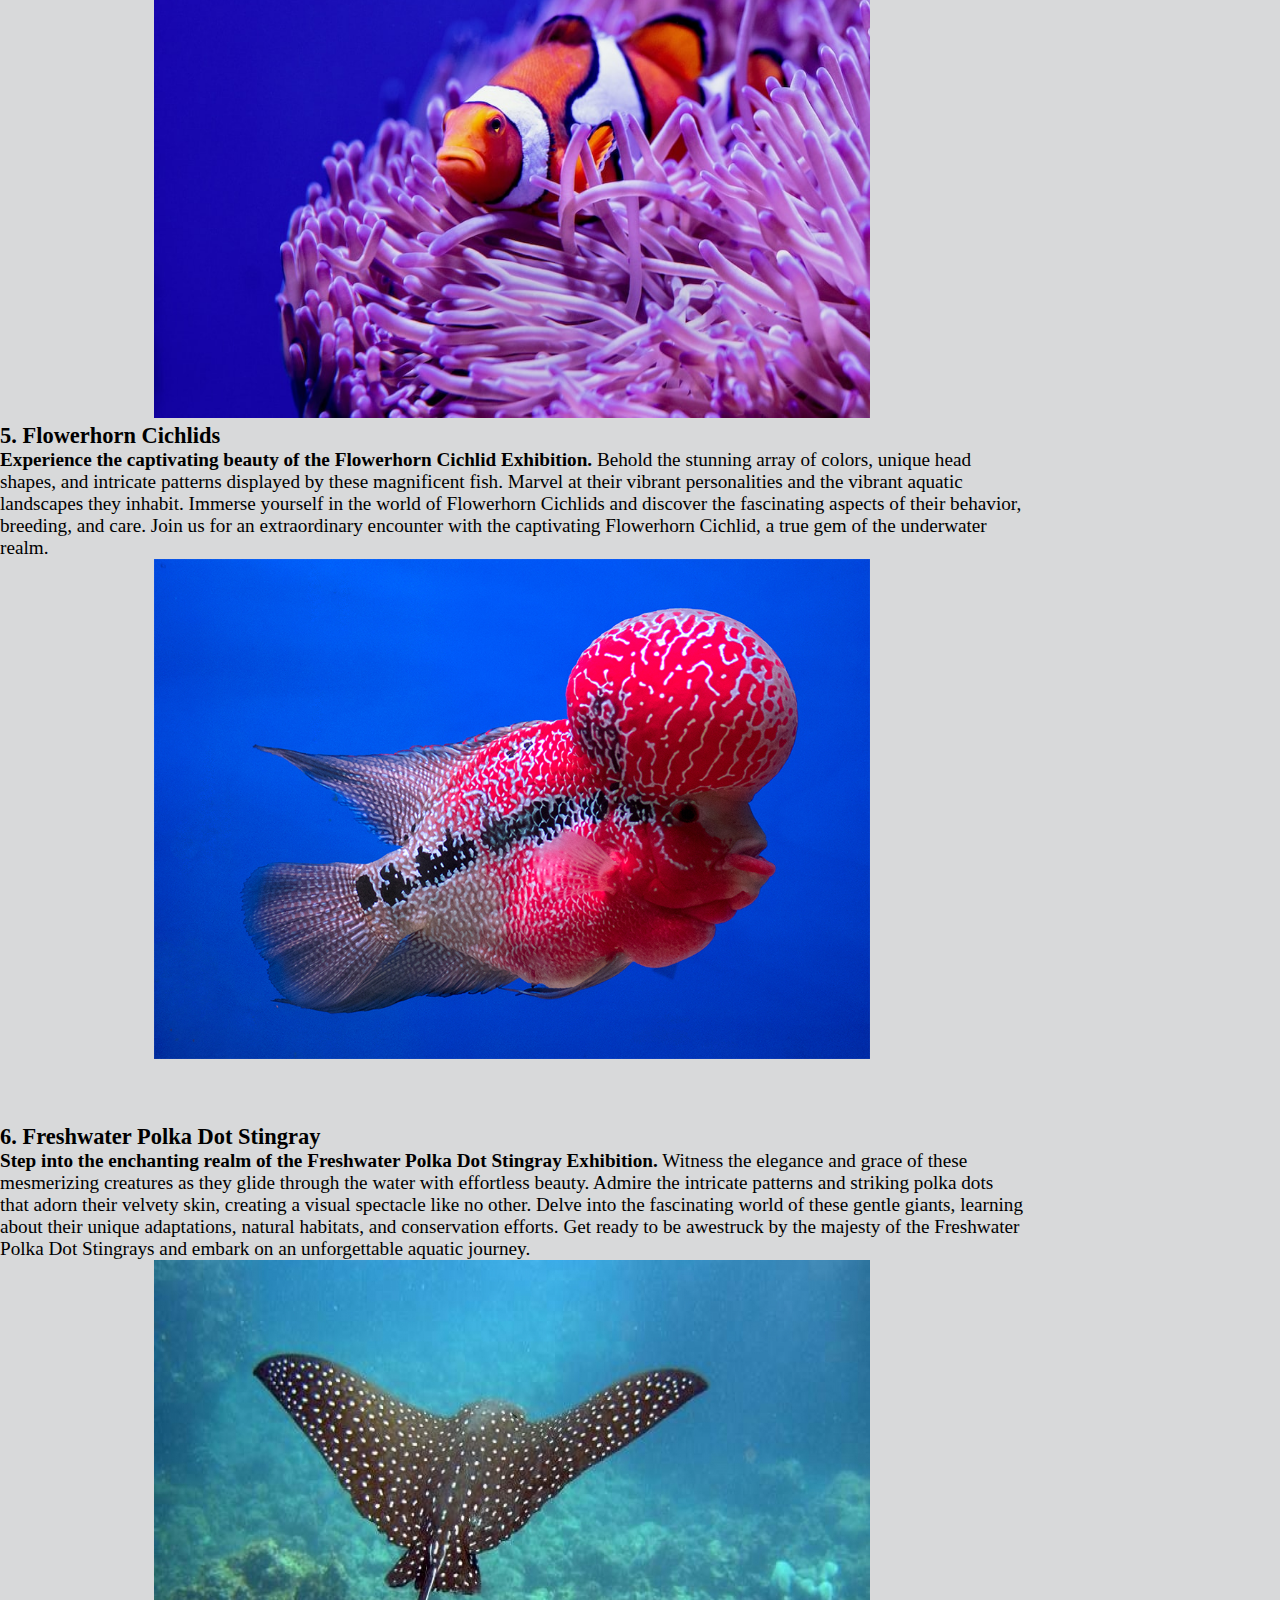
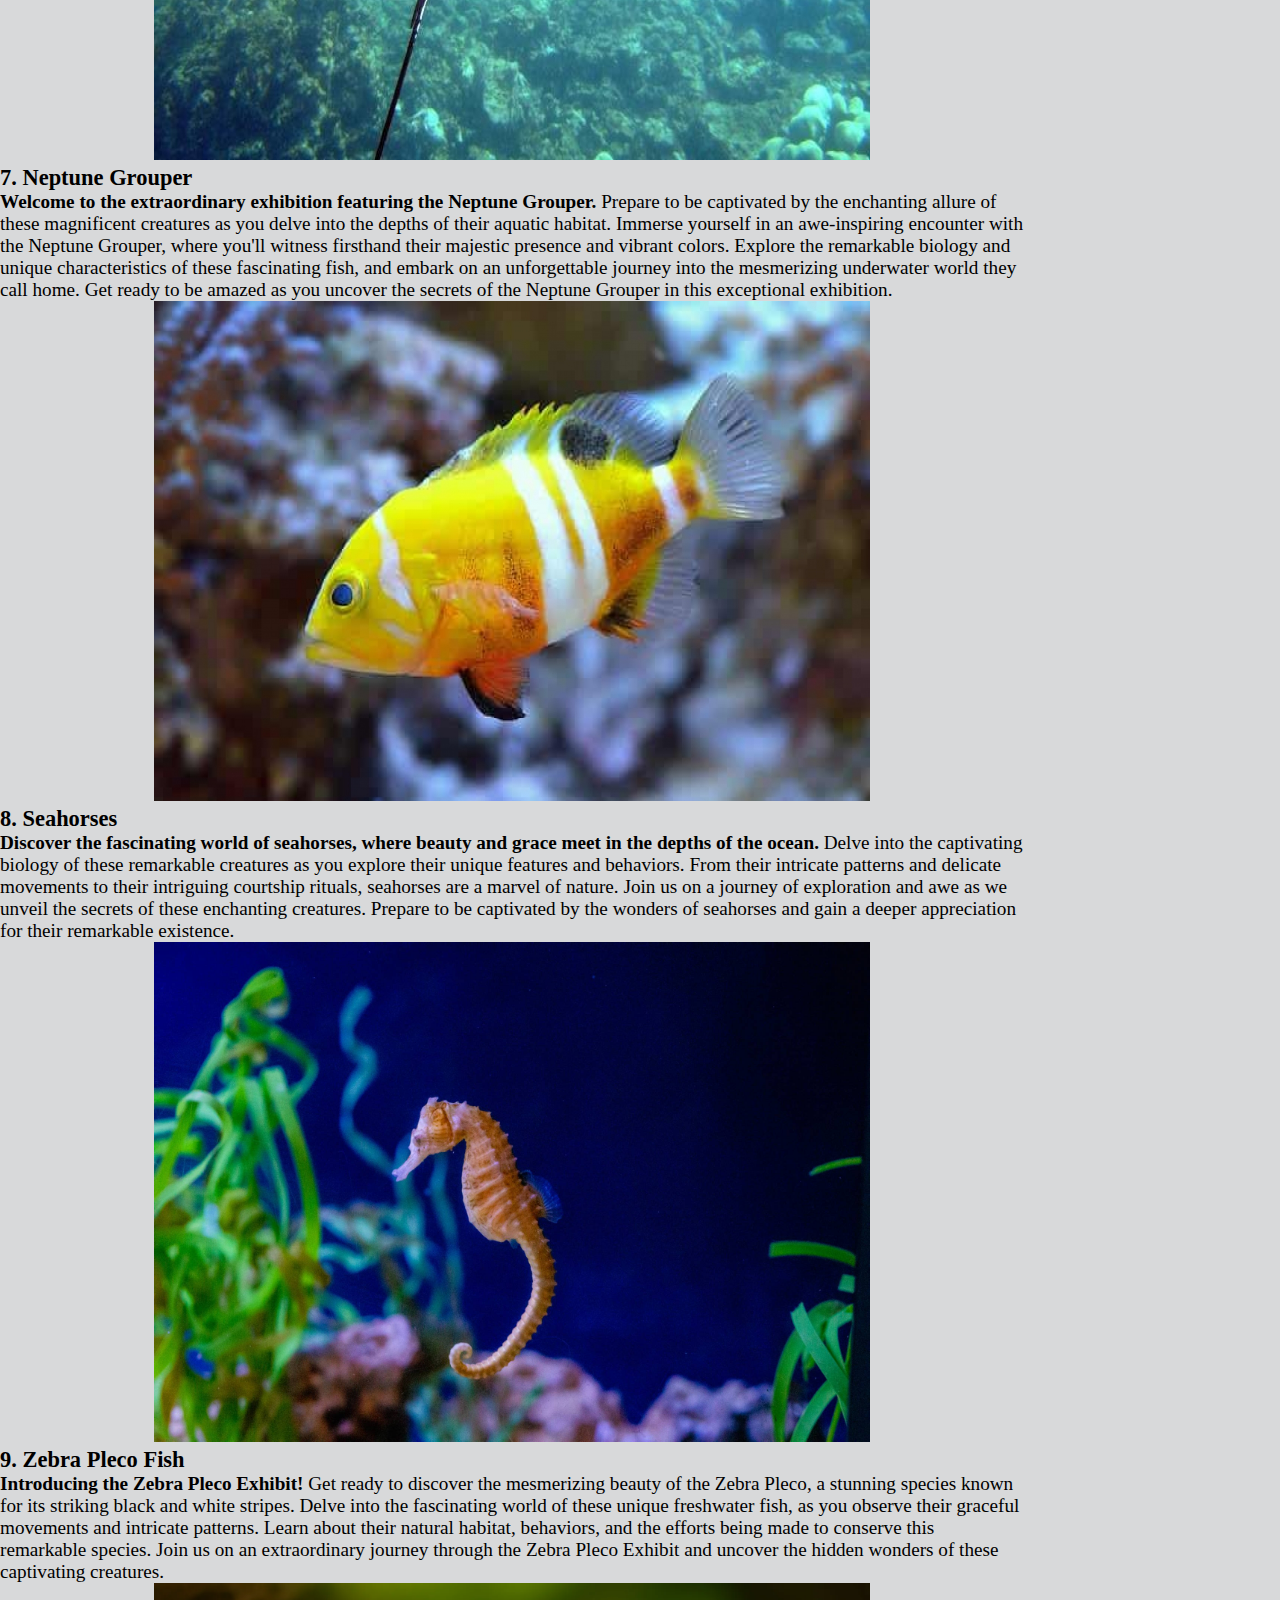
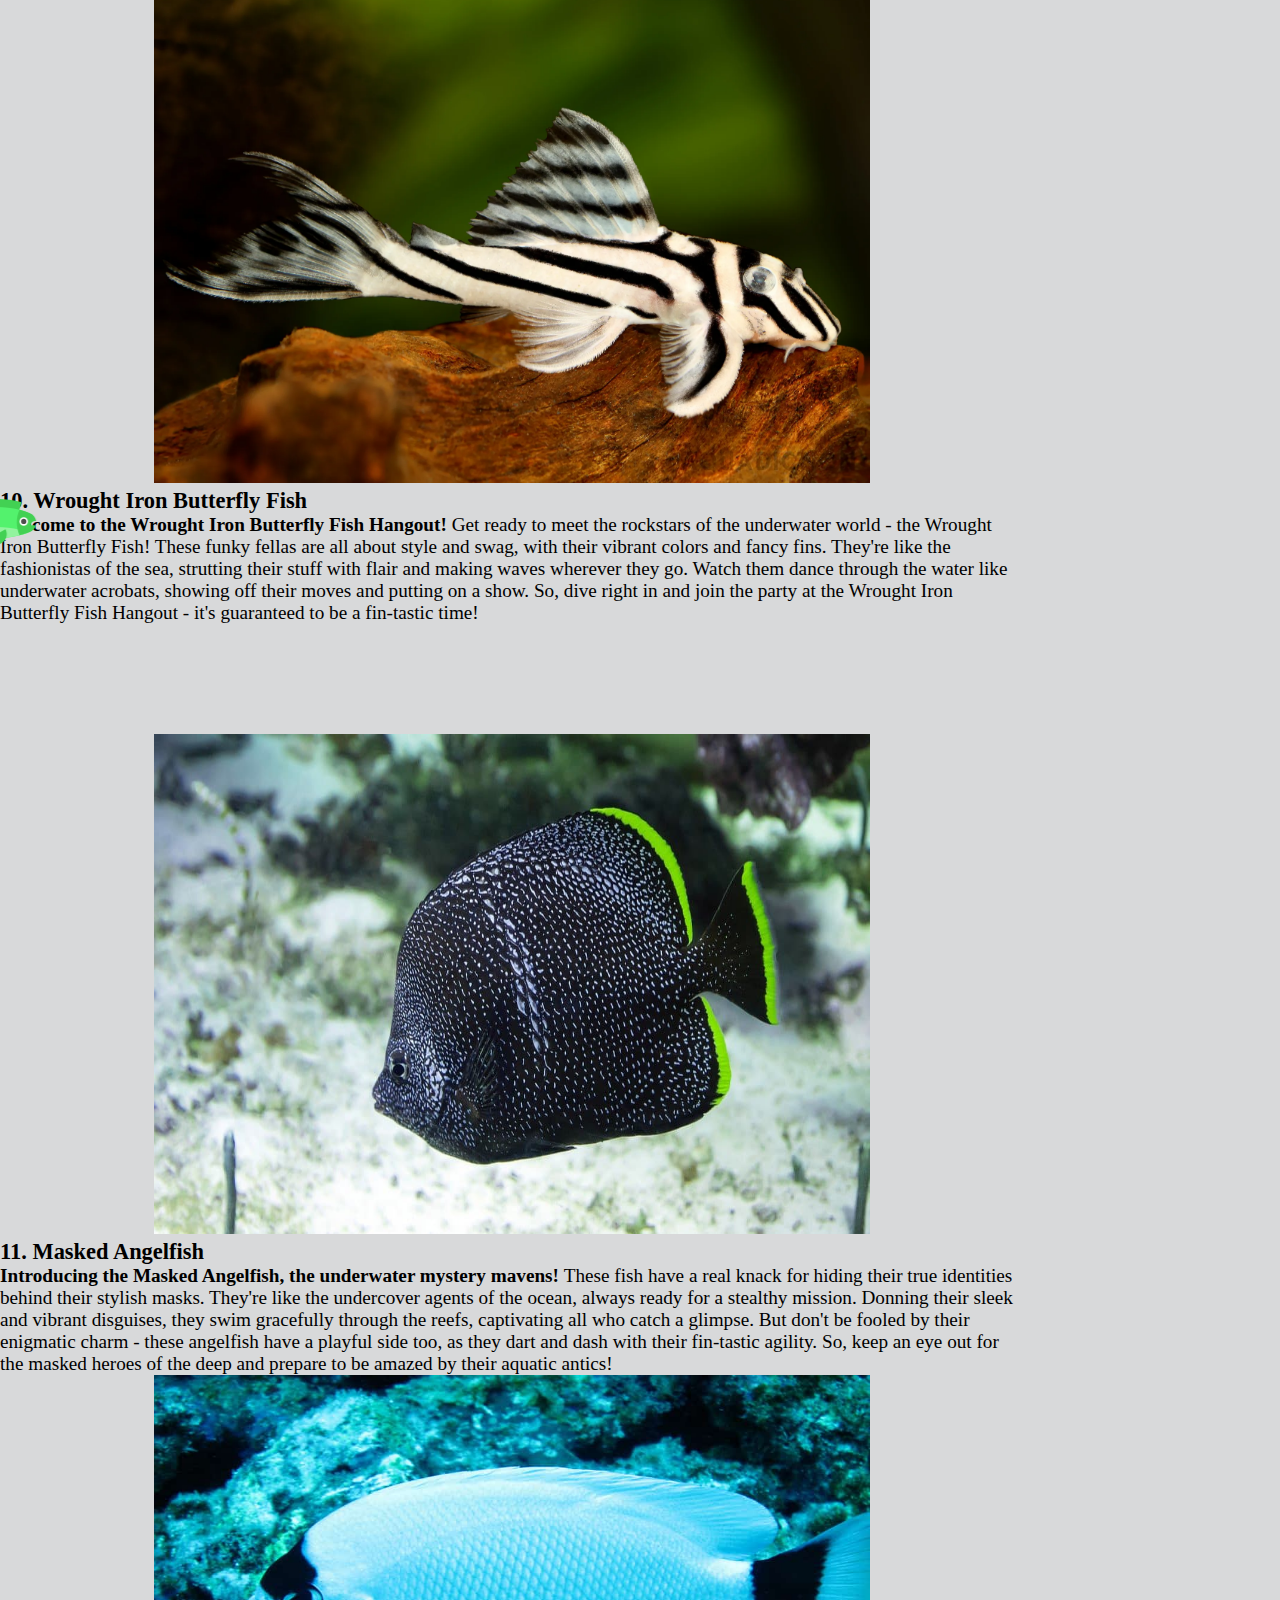
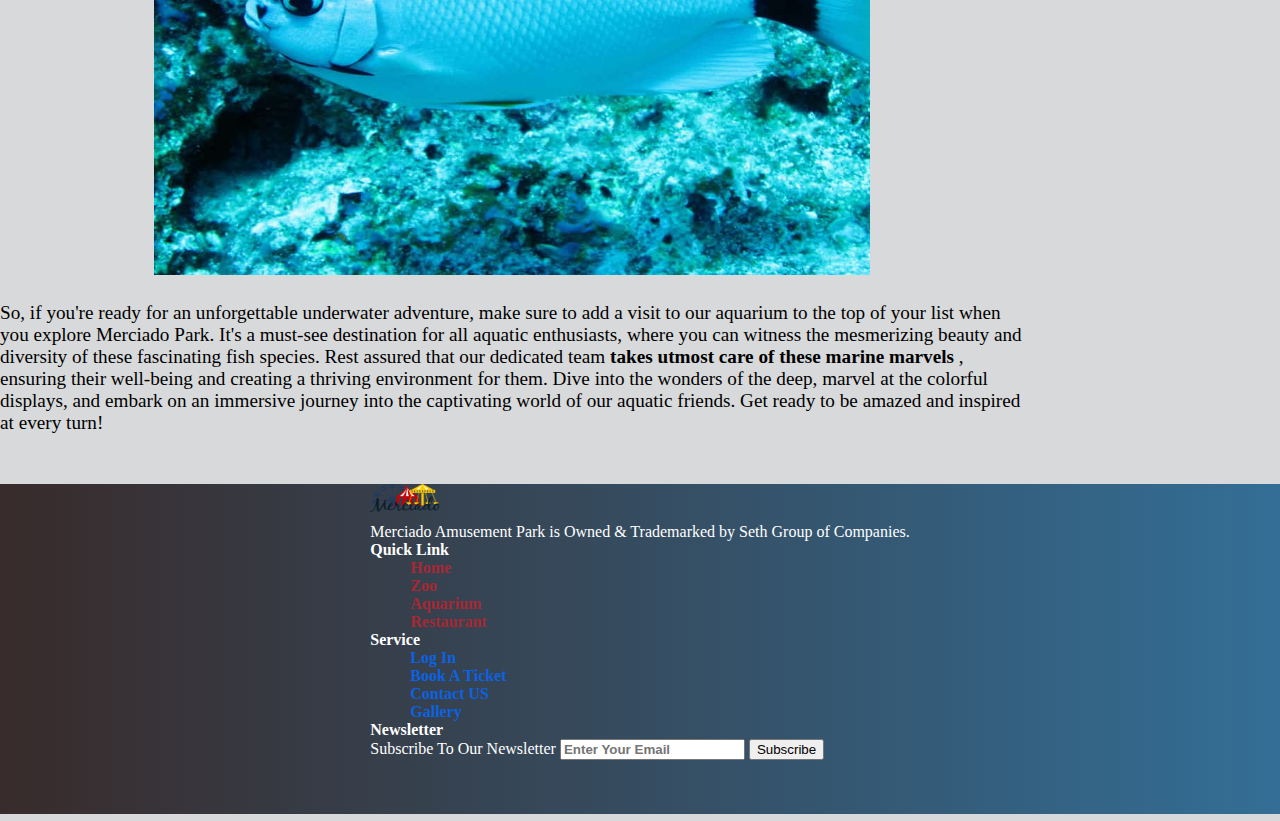
==== commit f8c83b28: "Completing the Project" ====
--- a/HTML/Aquarium.HTML
+++ b/HTML/Aquarium.HTML
@@ -8,34 +8,33 @@
       name="viewport"
       content="width=device-width, initial-scale=1, shrink-to-fit=no"
     />
-
-    <link rel="stylesheet" href="../CSS/bootstrap.css" />
-    <script src="../JS/bootstrap.js"></script>
-    <script src="../JS/jquery.js"></script>
-
     <link
       rel="stylesheet"
-      href="https://cdnjs.cloudflare.com/ajax/libs/font-awesome/4.7.0/css/font-awesome.min.css"
+      href="https://cdnjs.cloudflare.com/ajax/libs/font-awesome/6.4.0/css/all.min.css"
+      integrity="sha512-iecdLmaskl7CVkqkXNQ/ZH/XLlvWZOJyj7Yy7tcenmpD1ypASozpmT/E0iPtmFIB46ZmdtAc9eNBvH0H/ZpiBw=="
+      crossorigin="anonymous"
+      referrerpolicy="no-referrer"
+    />
+    <link rel="stylesheet" href="/CSS/header2.css" />
+    <link
+      href="https://cdn.jsdelivr.net/npm/bootstrap@5.2.1/dist/css/bootstrap.min.css"
+      rel="stylesheet"
+      integrity="sha384-iYQeCzEYFbKjA/T2uDLTpkwGzCiq6soy8tYaI1GyVh/UjpbCx/TYkiZhlZB6+fzT"
+      crossorigin="anonymous"
     />
     <link rel="stylesheet" href="../css/header2.css" />
-    <link
-      href="https://cdn.jsdelivr.net/npm/bootstrap@5.3.0-alpha3/dist/css/bootstrap.min.css"
-      rel="stylesheet"
-      integrity="sha384-KK94CHFLLe+nY2dmCWGMq91rCGa5gtU4mk92HdvYe+M/SXH301p5ILy+dN9+nJOZ"
-      crossorigin="anonymous"
-    />
     <link rel="stylesheet" href="../CSS/Zoo & Aquarium.CSS" />
     <style>
       marquee {
         position: relative;
         top: -150px;
-        z-index: -1;
+        z-index: 1;
         left: 0px;
       }
     </style>
   </head>
   <body>
-    <div class="fixed-top">
+    <header class="fixed-top">
       <header class="topbar">
         <div class="container">
           <div class="row">
@@ -43,27 +42,27 @@
               <ul class="social-network">
                 <li>
                   <a class="waves-effect waves-dark" href="#"
-                    ><i class="fa fa-facebook"></i
+                    ><i class="fa-brands fa-facebook"></i
                   ></a>
                 </li>
                 <li>
                   <a class="waves-effect waves-dark" href="#"
-                    ><i class="fa fa-twitter"></i
+                    ><i class="fa-brands fa-twitter"></i
                   ></a>
                 </li>
                 <li>
                   <a class="waves-effect waves-dark" href="#"
-                    ><i class="fa fa-linkedin"></i
+                    ><i class="fa-brands fa-linkedin"></i
                   ></a>
                 </li>
                 <li>
                   <a class="waves-effect waves-dark" href="#"
-                    ><i class="fa fa-pinterest"></i
+                    ><i class="fa-brands fa-pinterest"></i
                   ></a>
                 </li>
                 <li>
                   <a class="waves-effect waves-dark" href="#"
-                    ><i class="fa fa-google-plus"></i
+                    ><i class="fa-brands fa-google-plus"></i
                   ></a>
                 </li>
               </ul>
@@ -72,21 +71,17 @@
         </div>
       </header>
       <nav
-        class="navbar sticky-top navbar-expand-lg navbar-dark mx-background-top-linear"
+        class="navbar mx-background-top-linear sticky-top navbar-expand-lg navbar-dark bg-dark fixed-top"
       >
         <div class="container">
-          <a
-            class="navbar-brand"
-            href="./Homepage.HTML"
-            style="text-transform: uppercase"
-          >
-            <img src="../Images/LOGO.png" alt="" />
-          </a>
+          <a class="navbar-brand" href="/HTML/Homepage.HTML"
+            ><img src="/Images/LOGO.png" alt=""
+          /></a>
           <button
-            class="navbar-toggler w-25"
+            class="navbar-toggler"
             type="button"
-            data-toggle="collapse"
-            data-target="#navbarResponsive"
+            data-bs-toggle="collapse"
+            data-bs-target="#navbarResponsive"
             aria-controls="navbarResponsive"
             aria-expanded="false"
             aria-label="Toggle navigation"
@@ -94,54 +89,18 @@
             <span class="navbar-toggler-icon"></span>
           </button>
           <div class="collapse navbar-collapse" id="navbarResponsive">
-            <ul class="navbar-nav ml-auto">
-              <li class="nav-item">
-                <a class="nav-link" href="/HTML/Homepage.HTML"
-                  >Home
-                  <span class="sr-only">(current)</span>
-                </a>
+            <ul class="navbar-nav ms-auto">
+              <li class="nav-item active">
+                <a class="nav-link" href="/HTML/Homepage.HTML">Home</a>
               </li>
-
               <li class="nav-item">
                 <a class="nav-link" href="/HTML/Zoo.HTML">Zoo</a>
               </li>
-
+              <li class="nav-item">
+                <a class="nav-link" href="/HTML/Aquarium.HTML">Aquarium</a>
+              </li>
               <li class="nav-item">
                 <a class="nav-link" href="/HTML/Restaurant.HTML">Restaurant</a>
-              </li>
-
-              <li class="nav-item">
-                <a class="nav-link active" href="/HTML/Aquarium.HTML"
-                  >Aquarium</a
-                >
-              </li>
-
-              <li class="nav-item m-auto">
-                <div class="dropdown">
-                  <button
-                    class="btn btn-secondary aaa dropdown-toggle"
-                    type="button"
-                    id="triggerId"
-                    data-bs-toggle="dropdown"
-                    aria-haspopup="true"
-                    aria-expanded="false"
-                  >
-                    Activities
-                  </button>
-                  <div class="dropdown-menu mt-1" aria-labelledby="triggerId">
-                    <a class="dropdown-item" href="#">Cinema</a>
-                    <a class="dropdown-item" href="#">Circus</a>
-                    <a class="dropdown-item" href="#">Karaoke</a>
-                  </div>
-                </div>
-              </li>
-
-              <li class="nav-item">
-                <a class="nav-link" href="#"></a>
-              </li>
-
-              <li class="nav-item">
-                <a class="nav-link" href="#">Contact</a>
               </li>
               <li class="nav-item m-auto">
                 <div class="dropdown">
@@ -153,17 +112,44 @@
                     aria-haspopup="true"
                     aria-expanded="false"
                   >
+                    Activities
+                  </button>
+                  <div class="dropdown-menu mt-1" aria-labelledby="triggerId">
+                    <a class="dropdown-item" href="#">Cinema</a>
+                    <a class="dropdown-item" href="#">Circus</a>
+                    <a class="dropdown-item" href="#">Karaoke</a>
+                  </div>
+                </div>
+              </li>
+              <li class="nav-item">
+                <a class="nav-link" href="#">Contact</a>
+              </li>
+              <li class="nav-item m-auto">
+                <div class="dropdown" style="width: 80px">
+                  <button
+                    class="btn btn-secondary aaa dropdown-toggle"
+                    type="button"
+                    id="triggerId2"
+                    data-bs-toggle="dropdown"
+                    aria-haspopup="true"
+                    aria-expanded="false"
+                  >
                     <i class="fa fa-user"></i>
                   </button>
-                  <div class="dropdown-menu mt-1" aria-labelledby="triggerId">
+                  <div class="dropdown-menu mt-1" aria-labelledby="triggerId2">
                     <a
                       class="dropdown-item"
                       href="/HTML/Ticket Booking Counter.html"
                       >Book A Ticket</a
                     >
-
                     <div class="dropdown-divider"></div>
-                    <a class="dropdown-item" href="#">Login</a>
+                    <a
+                      class="dropdown-item"
+                      href="/HTML/Homepage.HTML#signin"
+                      data-toggle="modal"
+                      data-target="#exampleModal"
+                      >Login</a
+                    >
                   </div>
                 </div>
               </li>
@@ -171,7 +157,7 @@
           </div>
         </div>
       </nav>
-    </div>
+    </header>
     <svg xmlns="http://www.w3.org/2000/svg" viewBox="0 0 1440 320">
       <path
         fill="#00cba9"
@@ -180,7 +166,7 @@
         d="M0,256L24,224C48,192,96,128,144,96C192,64,240,64,288,101.3C336,139,384,213,432,218.7C480,224,528,160,576,144C624,128,672,160,720,192C768,224,816,256,864,272C912,288,960,288,1008,277.3C1056,267,1104,245,1152,224C1200,203,1248,181,1296,165.3C1344,149,1392,139,1416,133.3L1440,128L1440,320L1416,320C1392,320,1344,320,1296,320C1248,320,1200,320,1152,320C1104,320,1056,320,1008,320C960,320,912,320,864,320C816,320,768,320,720,320C672,320,624,320,576,320C528,320,480,320,432,320C384,320,336,320,288,320C240,320,192,320,144,320C96,320,48,320,24,320L0,320Z"
       ></path>
     </svg>
-    <h5 class="display-3 bg-svg mb-0">The Aquarium</h5>
+    <h5 class="display-3 bg-svg mb-0">Enchanting Aquarium</h5>
 
     <svg xmlns="http://www.w3.org/2000/svg" viewBox="0 0 1440 320">
       <path
@@ -265,7 +251,11 @@
         Tang Fish and gain a deeper understanding of their fascinating lives and
         the importance of their conservation.
       </p>
-
+      <img
+        src="/Images/Zoo_Aquarium/ Blue Tang pics/Blue Tang 3.jpg"
+        alt=""
+        class="img-fluid"
+      />
       <h3 class="display-3 mt-5">2. Atlantic Bluefin Tuna</h3>
       <p>
         <b
@@ -281,6 +271,11 @@
         opportunity to witness their beauty and learn about their remarkable
         biology at Merciado Amusement Park.
       </p>
+      <img
+        src="/Images/Zoo_Aquarium/Atlantic Bluefin Tuna pics/Atlantic Bluefin Tuna 1.jpg"
+        alt=""
+        class="img-fluid"
+      />
       <marquee class="fish-svg">
         <svg
           height="100px"
@@ -352,7 +347,11 @@
         can appreciate the beauty and intricacies of the Australian Flathead
         Perch at Merciado Amusement Park.
       </p>
-
+      <img
+        src="/Images/Zoo_Aquarium/Australian Flathead Perch pics/Australian Flathead Perch 2.jpg"
+        alt=""
+        class="img-fluid"
+      />
       <h3 class="display-3 mt-5">4. Clown Fish</h3>
       <p>
         <b
@@ -367,6 +366,11 @@
         journey to witness the beauty and charm of Clown Fish at Merciado
         Amusement Park, where the wonders of the ocean come to life.
       </p>
+      <img
+        src="/Images/Zoo_Aquarium/Clown Fish pics/Clown Fish 1.jpg"
+        alt=""
+        class="img-fluid"
+      />
       <h3 class="display-3 mt-5">5. Flowerhorn Cichlids</h3>
       <p>
         <b
@@ -381,6 +385,11 @@
         an extraordinary encounter with the captivating Flowerhorn Cichlid, a
         true gem of the underwater realm.
       </p>
+      <img
+        src="/Images/Zoo_Aquarium/Flowerhorn Cichlid pics/Flowerhorn Cichlid 4.jpg"
+        alt=""
+        class="img-fluid"
+      />
       <marquee behavior="" direction="right">
         <svg
           height="50px"
@@ -453,6 +462,11 @@
         majesty of the Freshwater Polka Dot Stingrays and embark on an
         unforgettable aquatic journey.
       </p>
+      <img
+        src="/Images/Zoo_Aquarium/Freshwater polka-dot stingray pics/Freshwater polka-dot stingray 1.jpg"
+        alt=""
+        class="img-fluid"
+      />
       <h3 class="display-3 mt-5">7. Neptune Grouper</h3>
       <p>
         <b
@@ -469,6 +483,11 @@
         you uncover the secrets of the Neptune Grouper in this exceptional
         exhibition.
       </p>
+      <img
+        src="/Images/Zoo_Aquarium/Neptune Grouper pics/Neptune Grouper 1.jpg"
+        alt=""
+        class="img-fluid"
+      />
       <h3 class="display-3 mt-5">8. Seahorses</h3>
       <p>
         <b
@@ -483,6 +502,11 @@
         to be captivated by the wonders of seahorses and gain a deeper
         appreciation for their remarkable existence.
       </p>
+      <img
+        src="/Images/Zoo_Aquarium/Sea Horse pics/sea horse 4.jpg"
+        alt=""
+        class="img-fluid"
+      />
       <h3 class="display-3 mt-5">9. Zebra Pleco Fish</h3>
       <p>
         <b>Introducing the Zebra Pleco Exhibit! </b>
@@ -495,6 +519,11 @@
         Zebra Pleco Exhibit and uncover the hidden wonders of these captivating
         creatures.
       </p>
+      <img
+        src="/Images/Zoo_Aquarium/Zebra pleco fish pics/zebra fish 1.webp"
+        alt=""
+        class="img-fluid"
+      />
       <h3 class="display-3 mt-5">10. Wrought Iron Butterfly Fish</h3>
       <p>
         <b>Welcome to the Wrought Iron Butterfly Fish Hangout! </b>
@@ -578,6 +607,11 @@
           </g>
         </svg>
       </marquee>
+      <img
+        src="/Images/Zoo_Aquarium/Wrought Iron Butterflyfish pics/Wrought Iron Butterflyfish 3.jpg"
+        alt=""
+        class="img-fluid"
+      />
       <h3 class="display-3 mt-5">11. Masked Angelfish</h3>
       <p>
         <b>Introducing the Masked Angelfish, the underwater mystery mavens! </b>
@@ -590,6 +624,11 @@
         fin-tastic agility. So, keep an eye out for the masked heroes of the
         deep and prepare to be amazed by their aquatic antics!
       </p>
+      <img
+        src="/Images/Zoo_Aquarium/Masked Angelfish pics/Masked Angelfish 1.jpg"
+        alt=""
+        class="img-fluid"
+      />
       <br /><br />
       So, if you're ready for an unforgettable underwater adventure, make sure
       to add a visit to our aquarium to the top of your list when you explore
@@ -666,7 +705,7 @@
                 <li>
                   <a
                     href=""
-                    style="font-weight: bold"
+                    style="font-weight: bold; color: #0c62e1 !important"
                     class="text-decoration-none"
                     >Log In</a
                   >
@@ -675,7 +714,7 @@
                   <a
                     href="./Ticket Booking Counter.html"
                     class="text-decoration-none"
-                    style="font-weight: bold"
+                    style="font-weight: bold; color: #0c62e1 !important"
                     >Book A Ticket</a
                   >
                 </li>
@@ -683,7 +722,7 @@
                   <a
                     href="#"
                     class="text-decoration-none"
-                    style="font-weight: bold"
+                    style="font-weight: bold; color: #0c62e1 !important"
                     >Contact US
                   </a>
                 </li>
@@ -691,7 +730,7 @@
                   <a
                     href="/HTML/Gallery.HTML"
                     class="text-decoration-none"
-                    style="font-weight: bold"
+                    style="font-weight: bold; color: #0c62e1 !important"
                     >Gallery</a
                   >
                 </li>
@@ -718,5 +757,16 @@
         <div class="d-flex justify-content-center"><br /><br /></div>
       </div>
     </footer>
+    <script
+      src="https://cdn.jsdelivr.net/npm/@popperjs/core@2.11.6/dist/umd/popper.min.js"
+      integrity="sha384-oBqDVmMz9ATKxIep9tiCxS/Z9fNfEXiDAYTujMAeBAsjFuCZSmKbSSUnQlmh/jp3"
+      crossorigin="anonymous"
+    ></script>
+
+    <script
+      src="https://cdn.jsdelivr.net/npm/bootstrap@5.2.1/dist/js/bootstrap.min.js"
+      integrity="sha384-7VPbUDkoPSGFnVtYi0QogXtr74QeVeeIs99Qfg5YCF+TidwNdjvaKZX19NZ/e6oz"
+      crossorigin="anonymous"
+    ></script>
   </body>
 </html>
--- a/CSS/header2.css
+++ b/CSS/header2.css
@@ -0,0 +1,208 @@
+.navbar {
+  display: -ms-flexbox;
+  display: flex;
+  -ms-flex-wrap: wrap;
+  flex-wrap: wrap;
+  -ms-flex-align: center;
+  align-items: center;
+  -ms-flex-pack: justify;
+  justify-content: space-between;
+  padding: 5px;
+}
+
+img {
+  height: 35px;
+  width: 70px;
+}
+
+.topbar {
+  background-color: #212529;
+  padding: 0;
+}
+
+.topbar .container .row {
+  margin: -7px;
+  padding: 0;
+}
+
+.topbar .container .row .col-md-12 {
+  padding: 0;
+}
+
+.topbar p {
+  margin: 0;
+  display: inline-block;
+  font-size: 13px;
+  color: #f1f6ff;
+}
+
+.topbar p > i {
+  margin-right: 5px;
+}
+.topbar p:last-child {
+  text-align: right;
+}
+
+header .navbar {
+  margin-bottom: 0;
+}
+.dropdown:hover {
+  color: #aaa !important;
+}
+.dropdown:hover .dropdown-menu {
+  display: block;
+  background: linear-gradient(130deg, #1b1e21 77%, #54d400 48%);
+  border: 0;
+}
+
+.dropdown-item:hover {
+  background-color: #54d400 !important;
+  color: #1b1e21 !important;
+}
+.dropdown-item {
+  color: #aaa !important;
+}
+.topbar li.topbar {
+  display: inline;
+  padding-right: 18px;
+  line-height: 52px;
+  transition: all 0.3s linear;
+}
+@media screen and (max-width: 800px) {
+  .mx-background-top-linear {
+    background: linear-gradient(45deg, #54d400 50%, #1b1e21 50%);
+  }
+  .navbar-nav {
+    display: flex;
+    justify-content: center;
+    align-items: center;
+  }
+  footer {
+    height: 100% !important;
+  }
+}
+@media screen and (max-width: 1000px) {
+}
+.navbar-nav {
+  display: flex;
+  justify-content: center;
+  align-items: center;
+}
+
+.topbar li.topbar:hover {
+  color: #1bbde8;
+}
+.aaa {
+  color: #aaa !important;
+}
+.aaa:hover {
+  color: #e3e3e3 !important;
+}
+.topbar ul.info i {
+  color: #131313;
+  font-style: normal;
+  margin-right: 8px;
+  display: inline-block;
+  position: relative;
+  top: 4px;
+}
+
+.topbar ul.info li {
+  float: right;
+  padding-left: 30px;
+  color: #ffffff;
+  font-size: 13px;
+  line-height: 44px;
+}
+
+.topbar ul.info i span {
+  color: #aaa;
+  font-size: 13px;
+  font-weight: 400;
+  line-height: 50px;
+  padding-left: 18px;
+}
+
+ul.social-network {
+  border: none;
+  margin: 0;
+  padding: 0;
+}
+
+ul.social-network li {
+  border: none;
+  margin: 0;
+}
+
+ul.social-network li i {
+  margin: 0;
+}
+
+ul.social-network li {
+  display: inline;
+  margin: 0 5px;
+  border: 0px solid #2d2d2d;
+  padding: 5px 0 0;
+  width: 32px;
+  display: inline-block;
+  text-align: center;
+  height: 32px;
+  vertical-align: baseline;
+  color: #000;
+}
+
+ul.social-network {
+  list-style: none;
+  margin: 5px 0 10px -25px;
+  float: right;
+}
+
+.waves-effect {
+  position: relative;
+  cursor: pointer;
+  display: inline-block;
+  overflow: hidden;
+  -webkit-user-select: none;
+  -moz-user-select: none;
+  -ms-user-select: none;
+  user-select: none;
+  -webkit-tap-highlight-color: transparent;
+  vertical-align: middle;
+  z-index: 1;
+  will-change: opacity, transform;
+  transition: 0.3s ease-out;
+  color: #fff;
+}
+a {
+  color: #0a0a0a;
+  text-decoration: none;
+}
+
+li {
+  list-style-type: none;
+}
+.bg-image-full {
+  background-position: center center;
+  background-repeat: no-repeat;
+  -webkit-background-size: cover;
+  -moz-background-size: cover;
+  background-size: cover;
+  -o-background-size: cover;
+}
+.bg-dark {
+  background-color: #222 !important;
+}
+
+.mx-background-top-linear {
+  background: -webkit-linear-gradient(45deg, #54d400 30%, #1b1e21 30%);
+  background: -webkit-linear-gradient(left, #54d400 30%, #1b1e21 30%);
+  background: linear-gradient(45deg, #54d400 30%, #1b1e21 30%);
+}
+.dropdown-toggle {
+  width: 100px !important;
+  background-color: transparent !important;
+  border: 0px !important;
+}
+footer {
+  background: linear-gradient(to right, #382b2b, #336e96);
+}
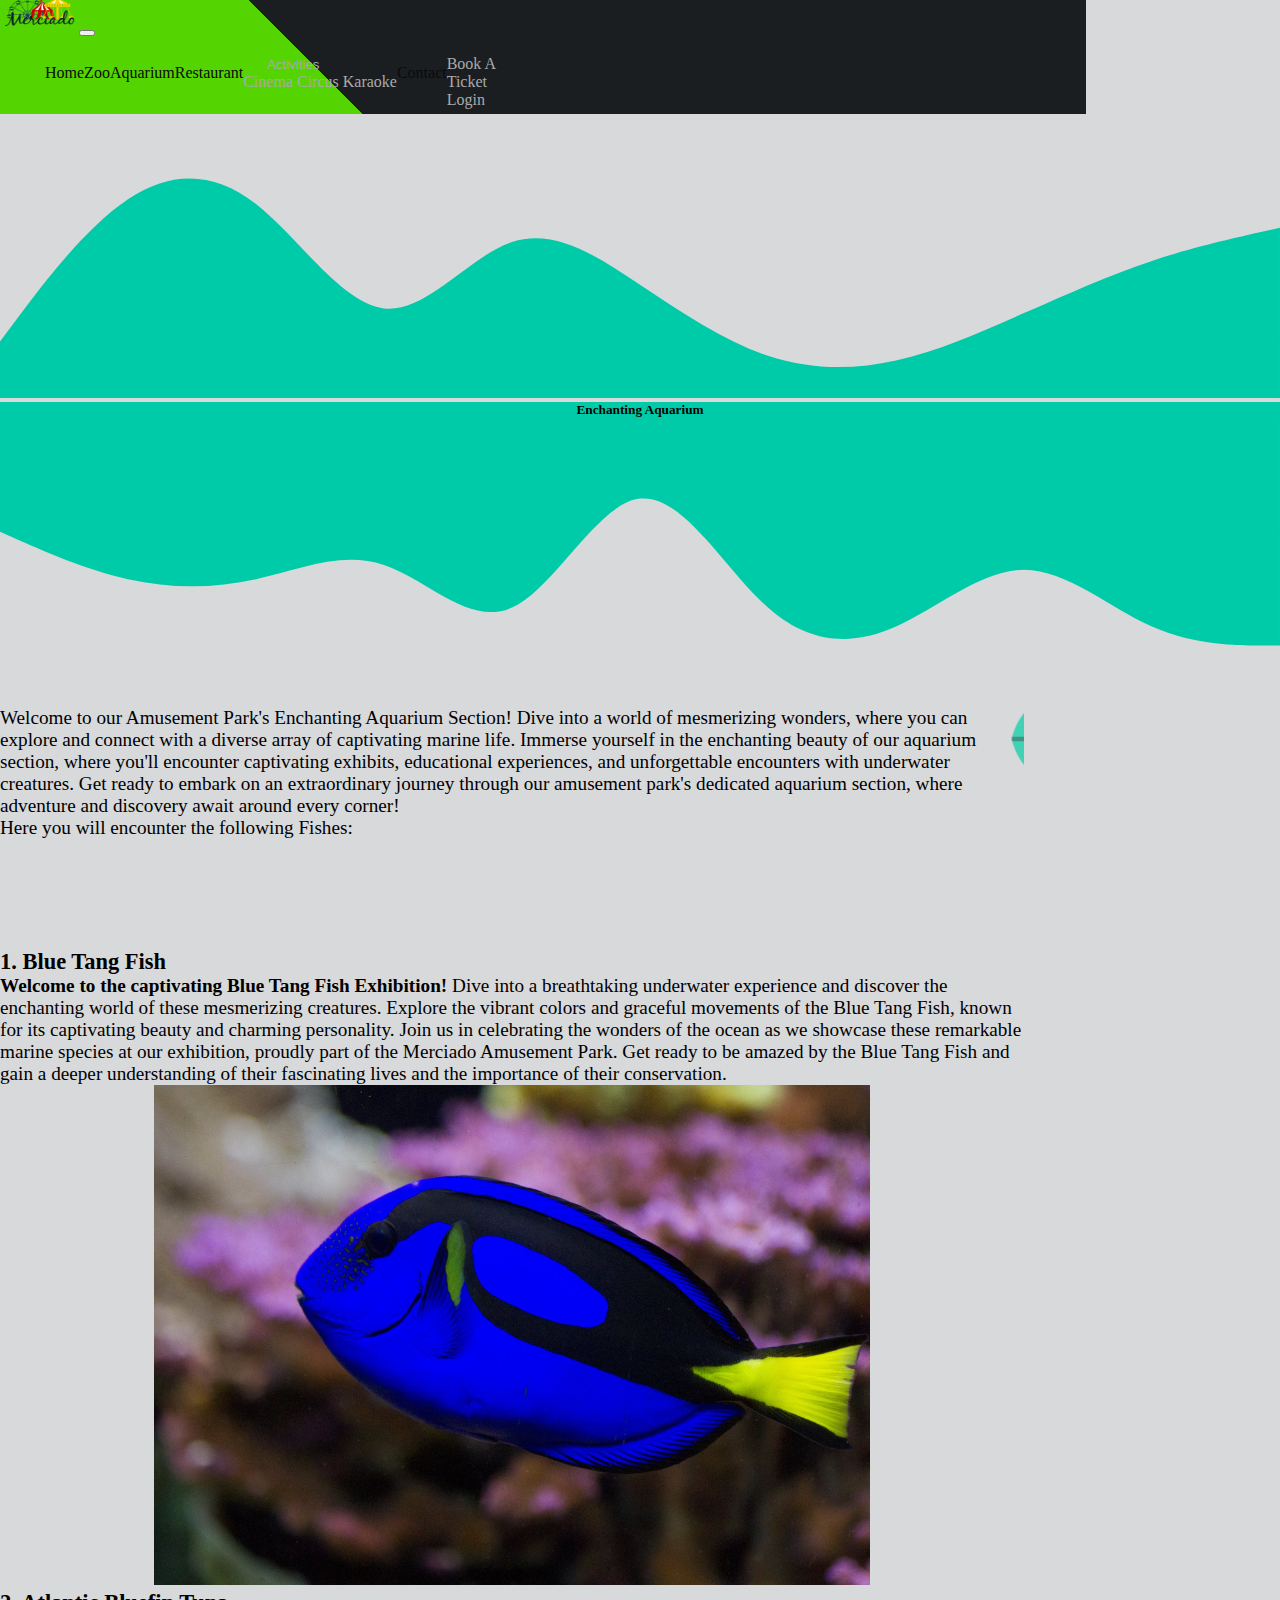
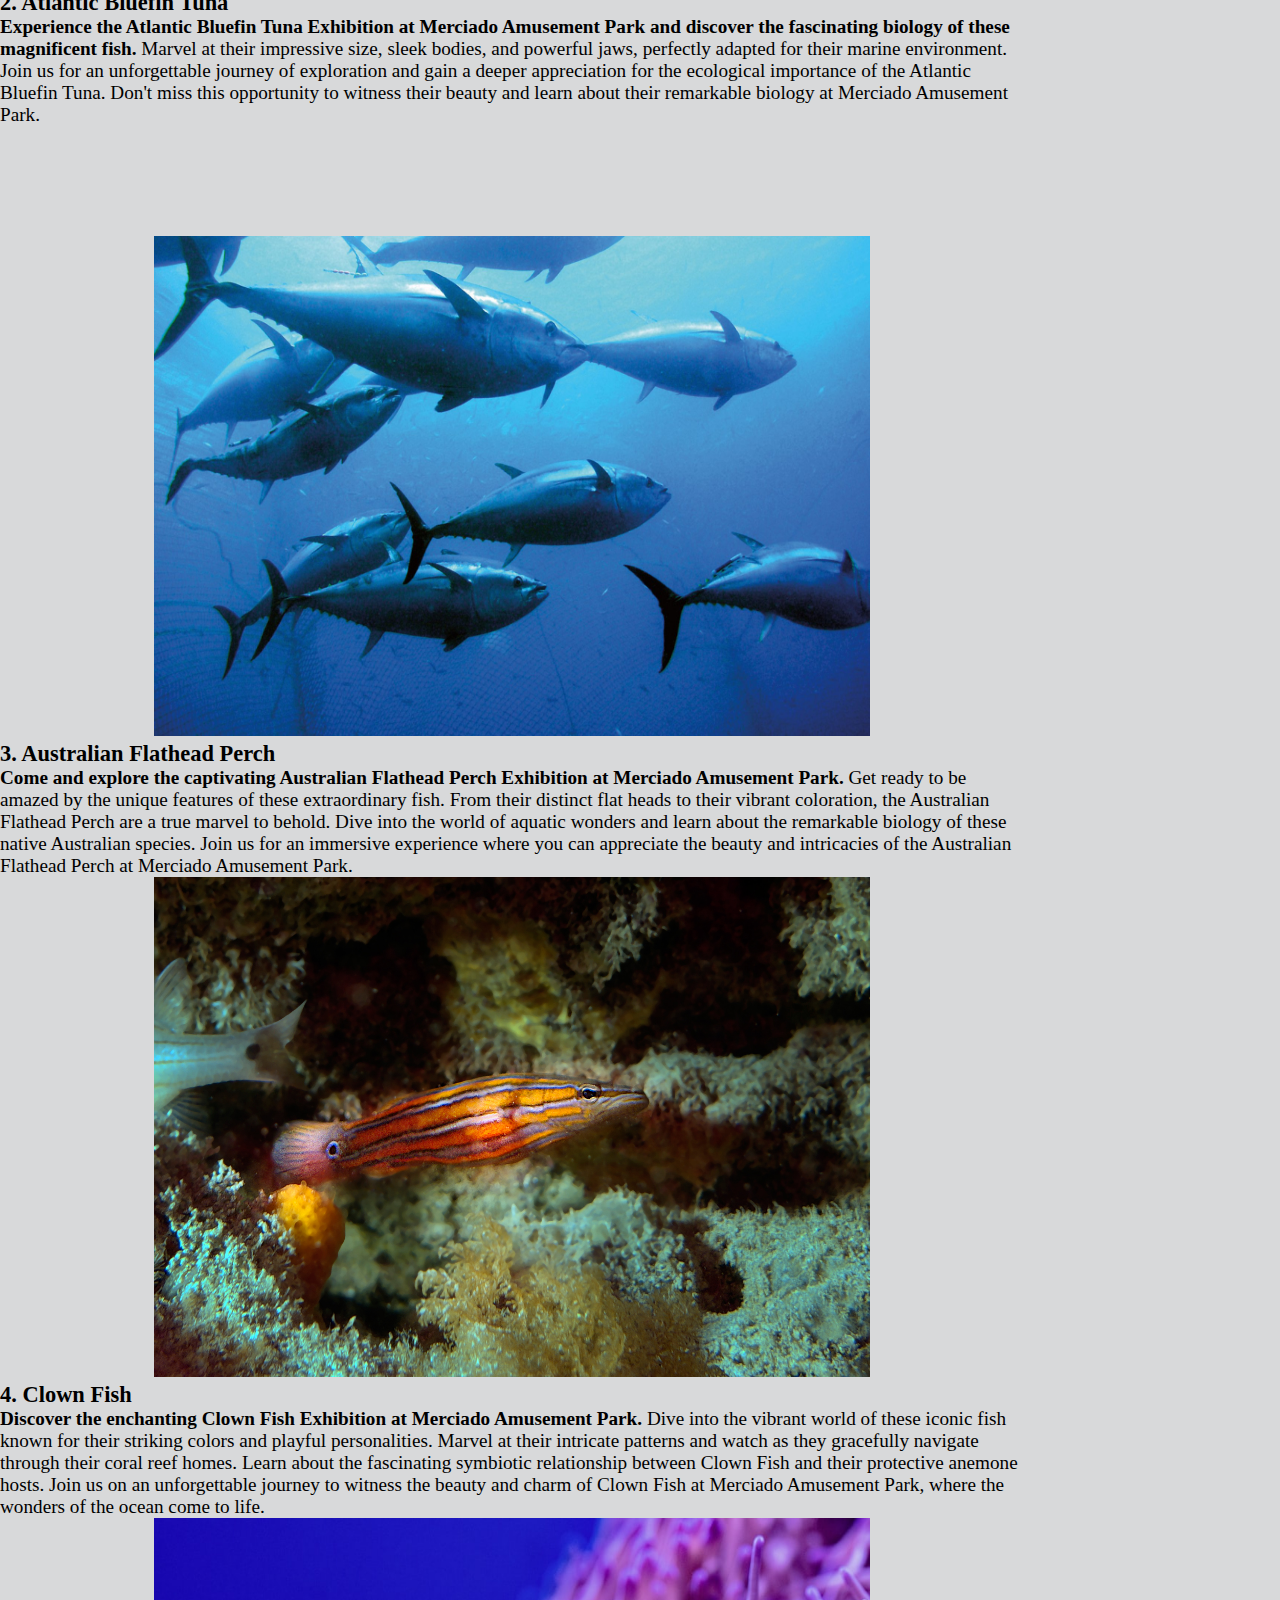
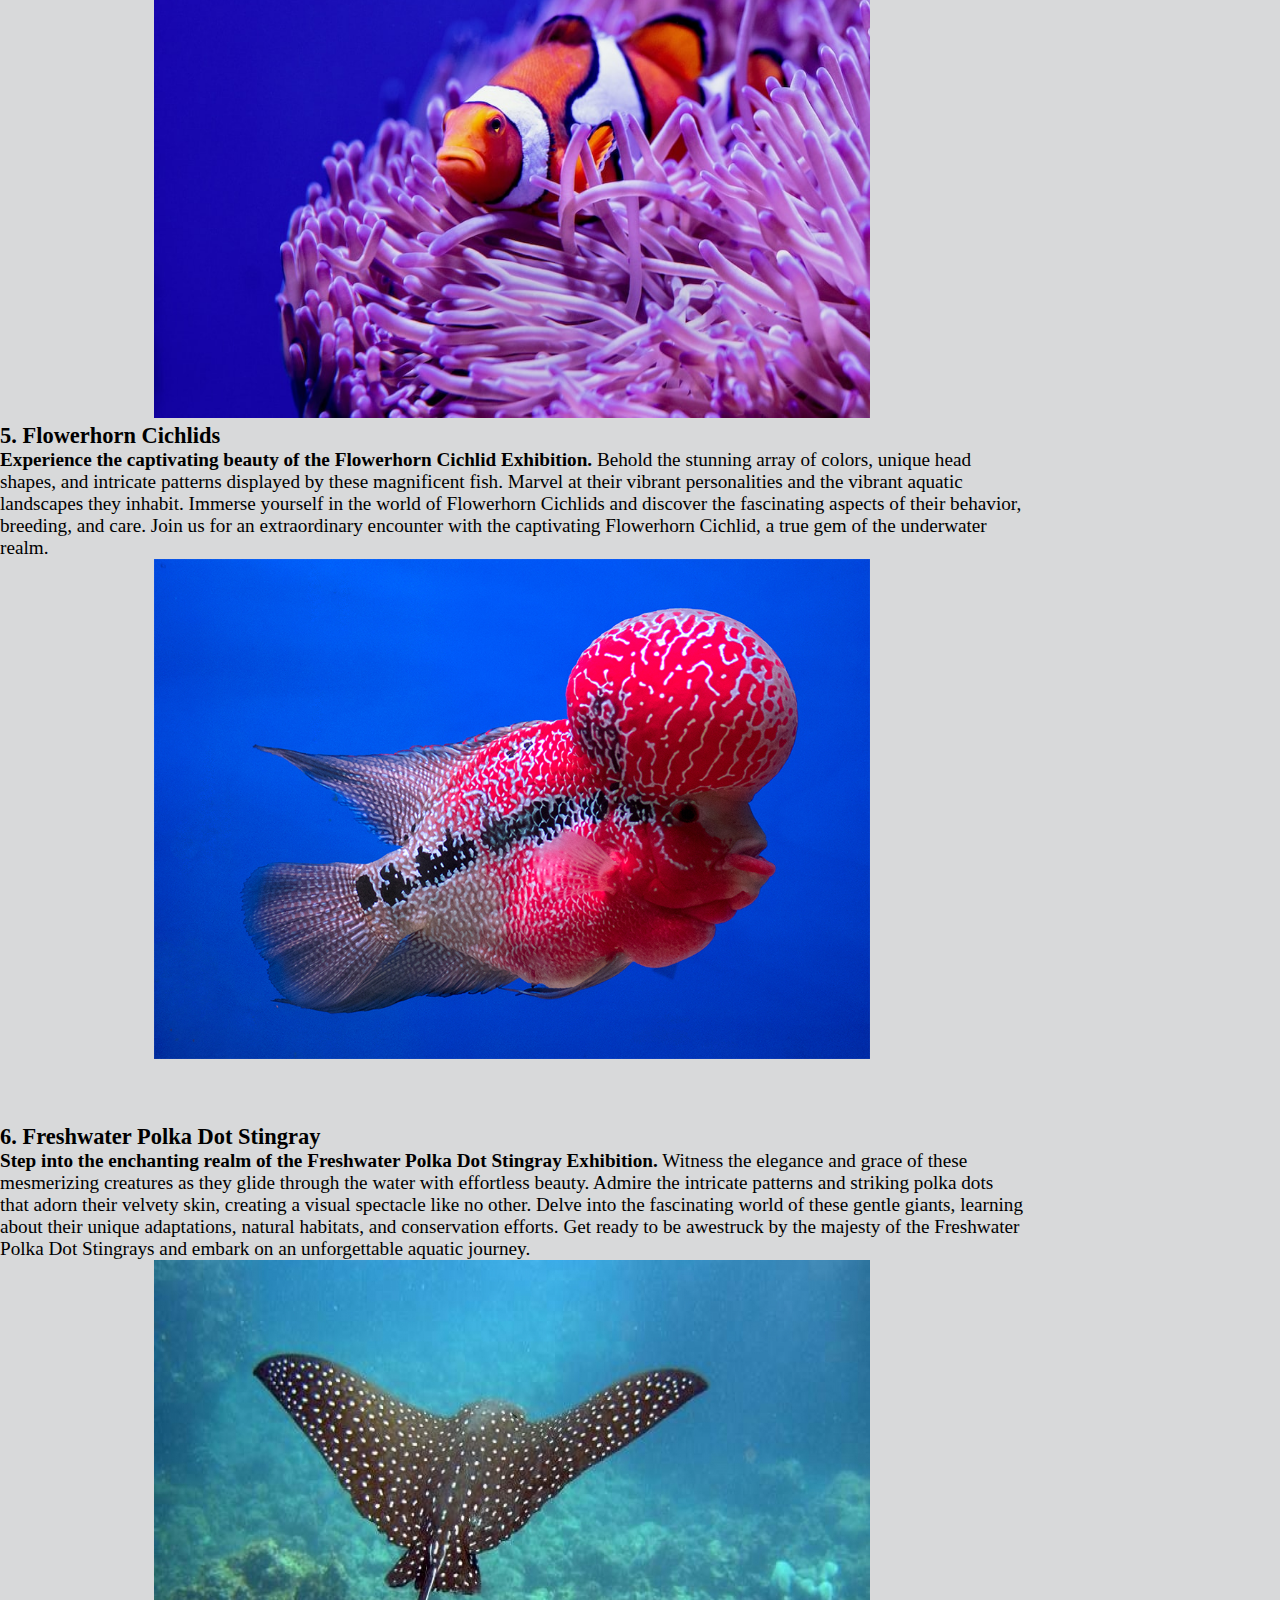
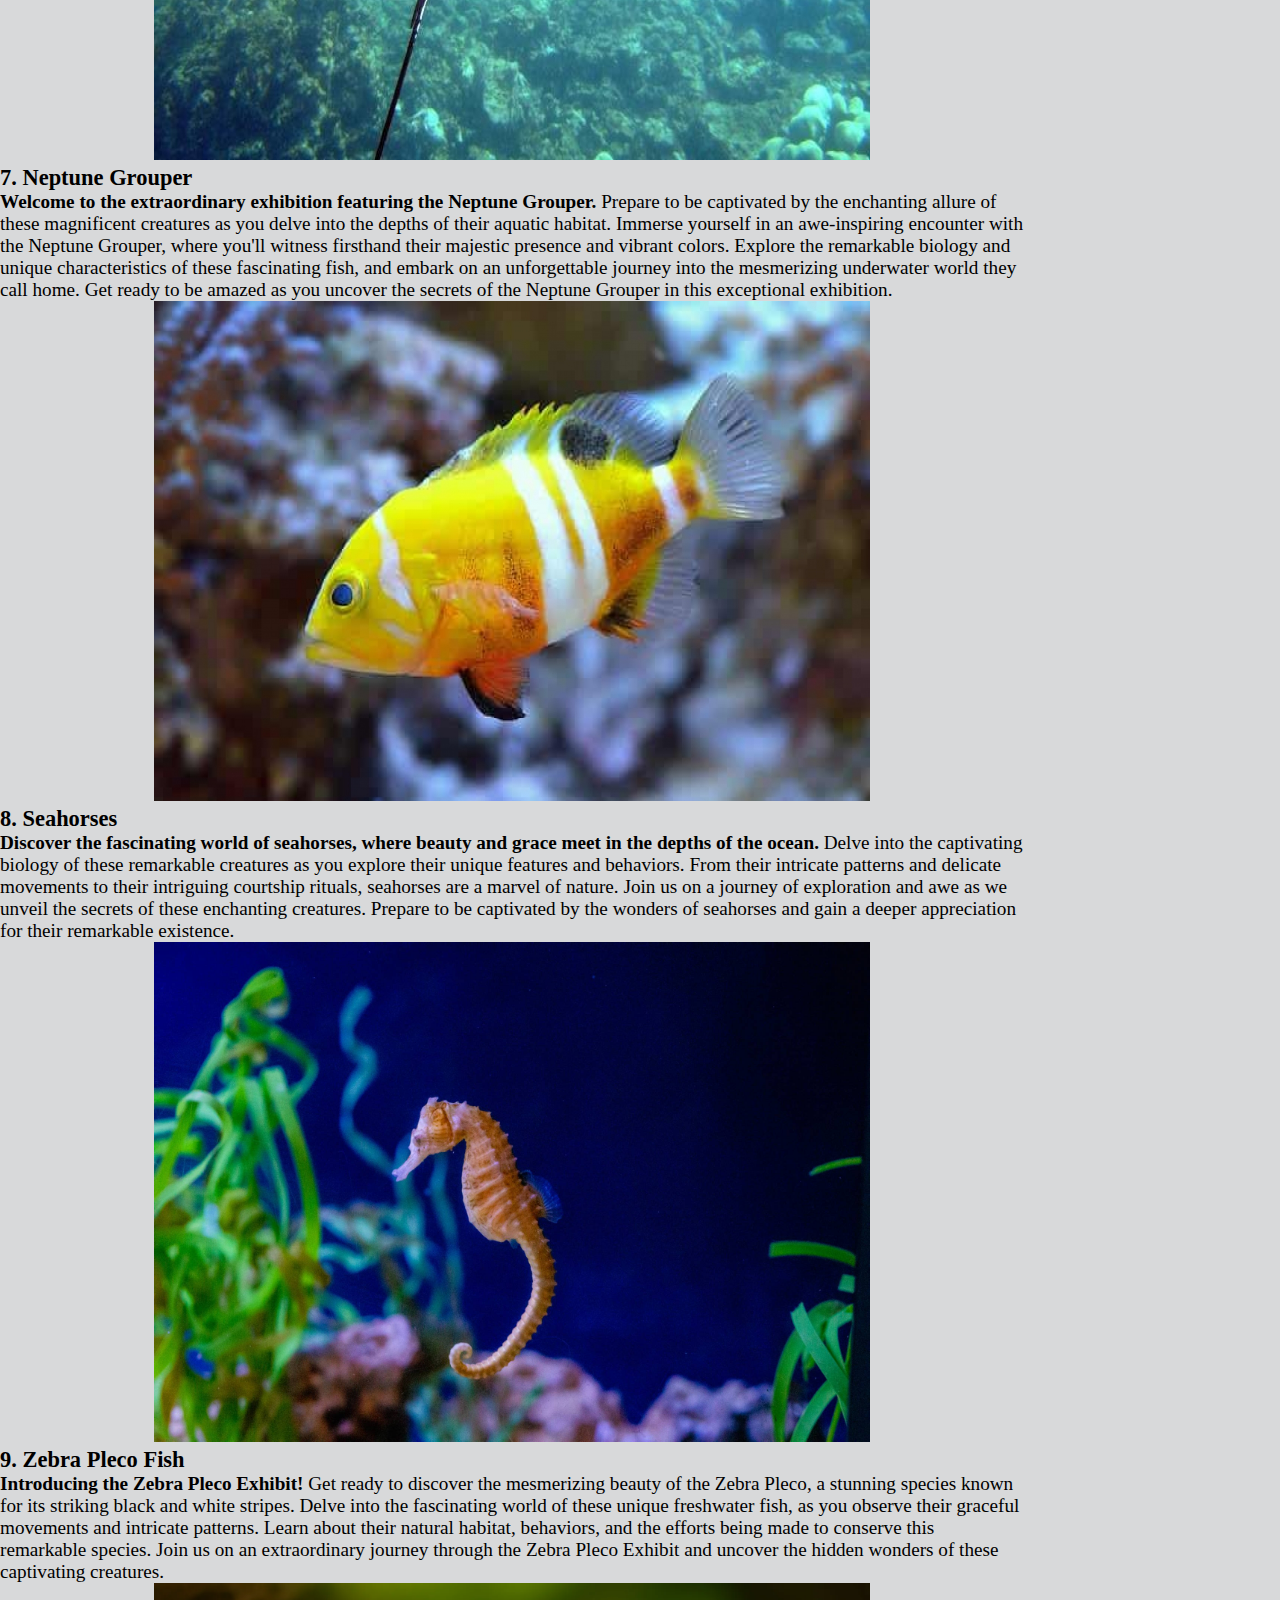
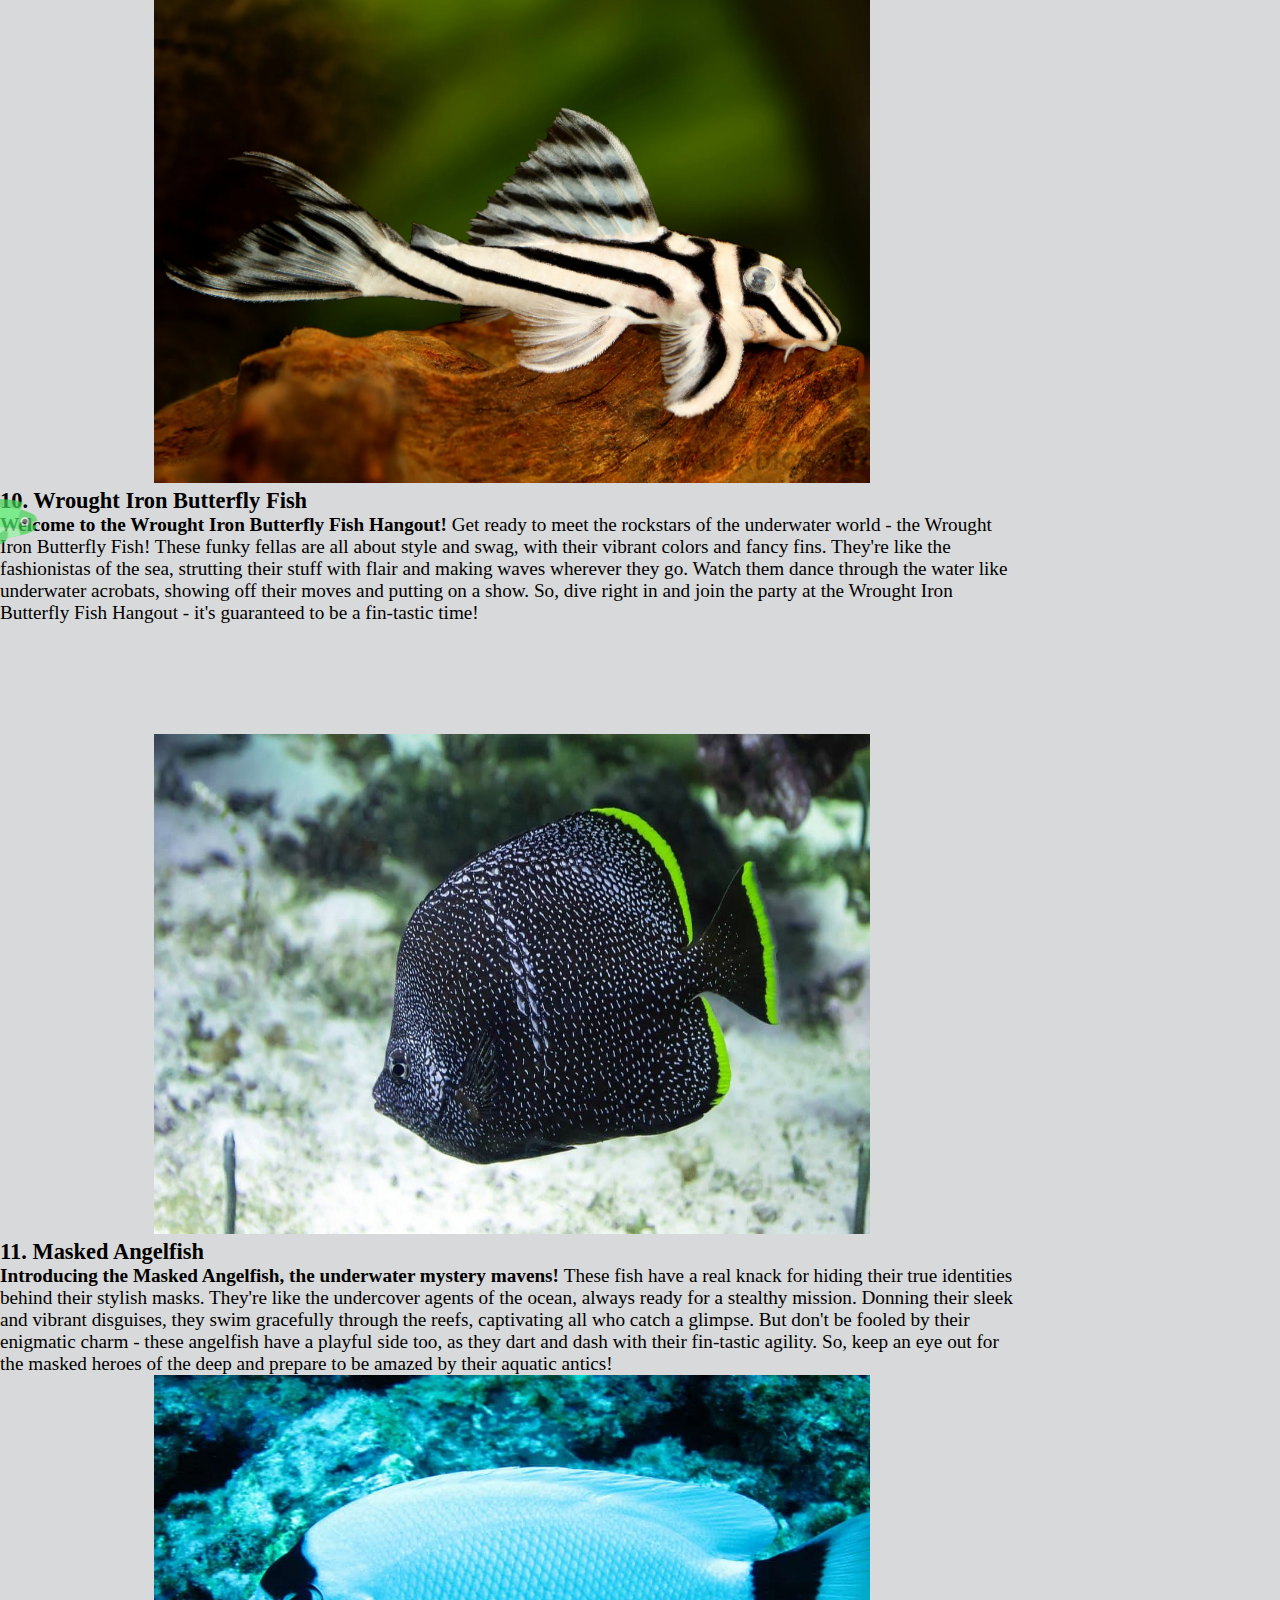
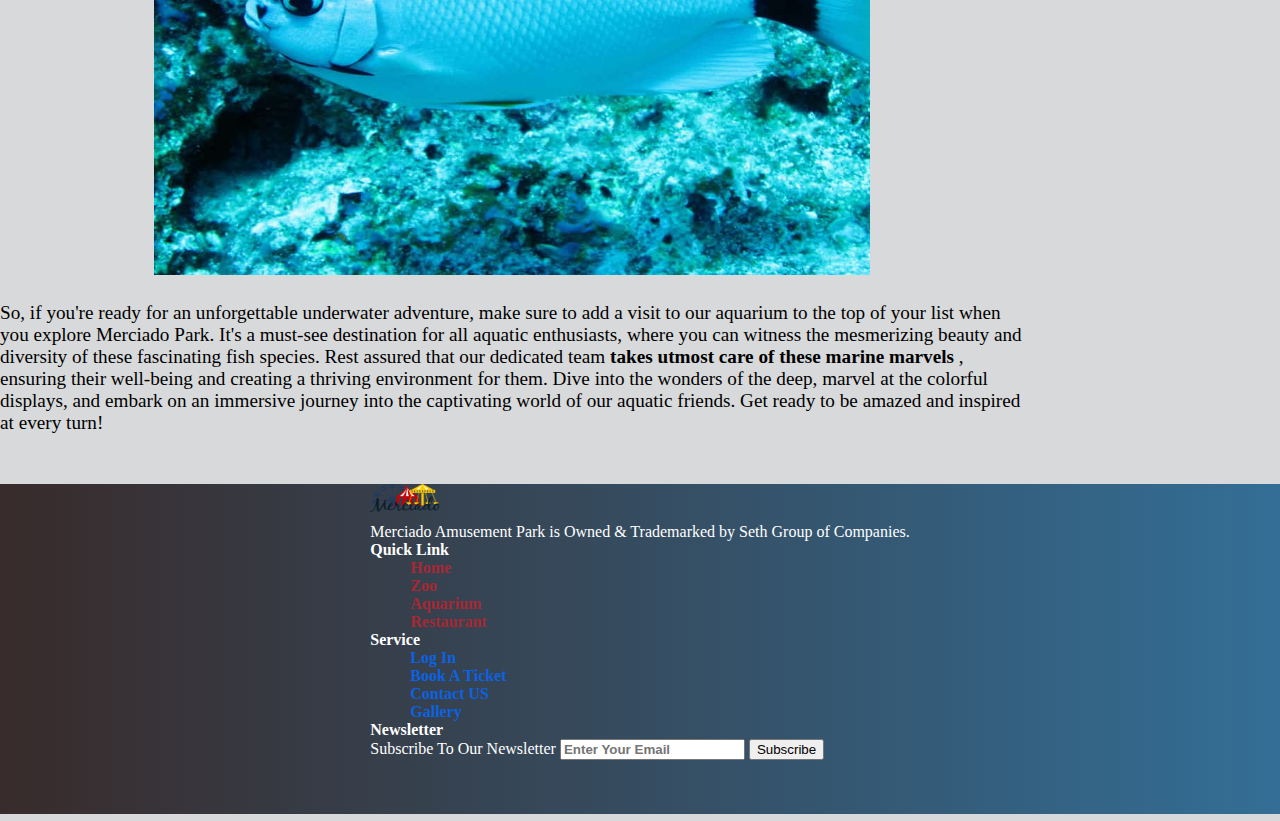
==== commit df41619b: "Changed Aquarium" ====
--- a/HTML/Aquarium.HTML
+++ b/HTML/Aquarium.HTML
@@ -30,6 +30,7 @@
         top: -150px;
         z-index: 1;
         left: 0px;
+        opacity: 0.7;
       }
     </style>
   </head>
@@ -271,11 +272,7 @@
         opportunity to witness their beauty and learn about their remarkable
         biology at Merciado Amusement Park.
       </p>
-      <img
-        src="/Images/Zoo_Aquarium/Atlantic Bluefin Tuna pics/Atlantic Bluefin Tuna 1.jpg"
-        alt=""
-        class="img-fluid"
-      />
+
       <marquee class="fish-svg">
         <svg
           height="100px"
@@ -332,7 +329,11 @@
           </g>
         </svg>
       </marquee>
-
+      <img
+        src="/Images/Zoo_Aquarium/Atlantic Bluefin Tuna pics/Atlantic Bluefin Tuna 1.jpg"
+        alt=""
+        class="img-fluid"
+      />
       <h3 class="display-3 mt-5">3. Australian Flathead Perch</h3>
       <p>
         <b
@@ -536,6 +537,7 @@
         join the party at the Wrought Iron Butterfly Fish Hangout - it's
         guaranteed to be a fin-tastic time!
       </p>
+
       <marquee behavior="" direction="right">
         <svg
           height="100px"
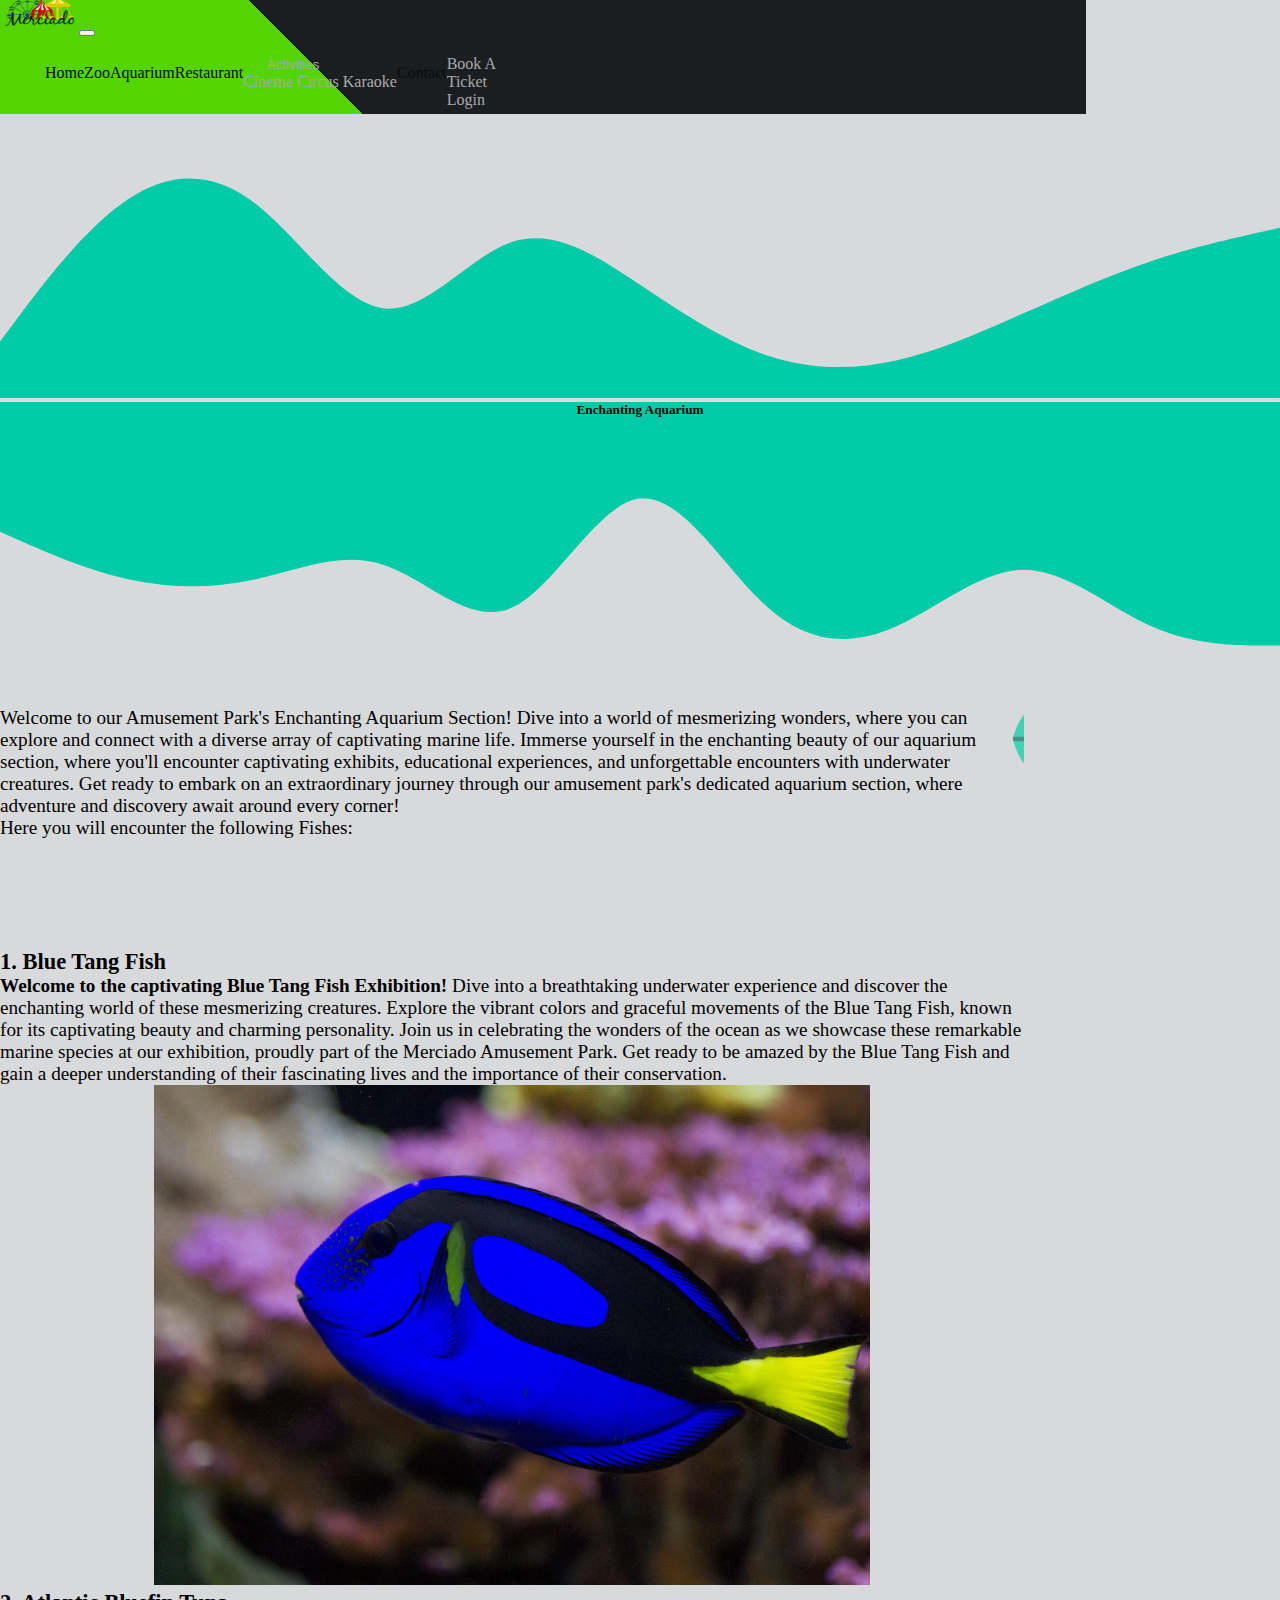
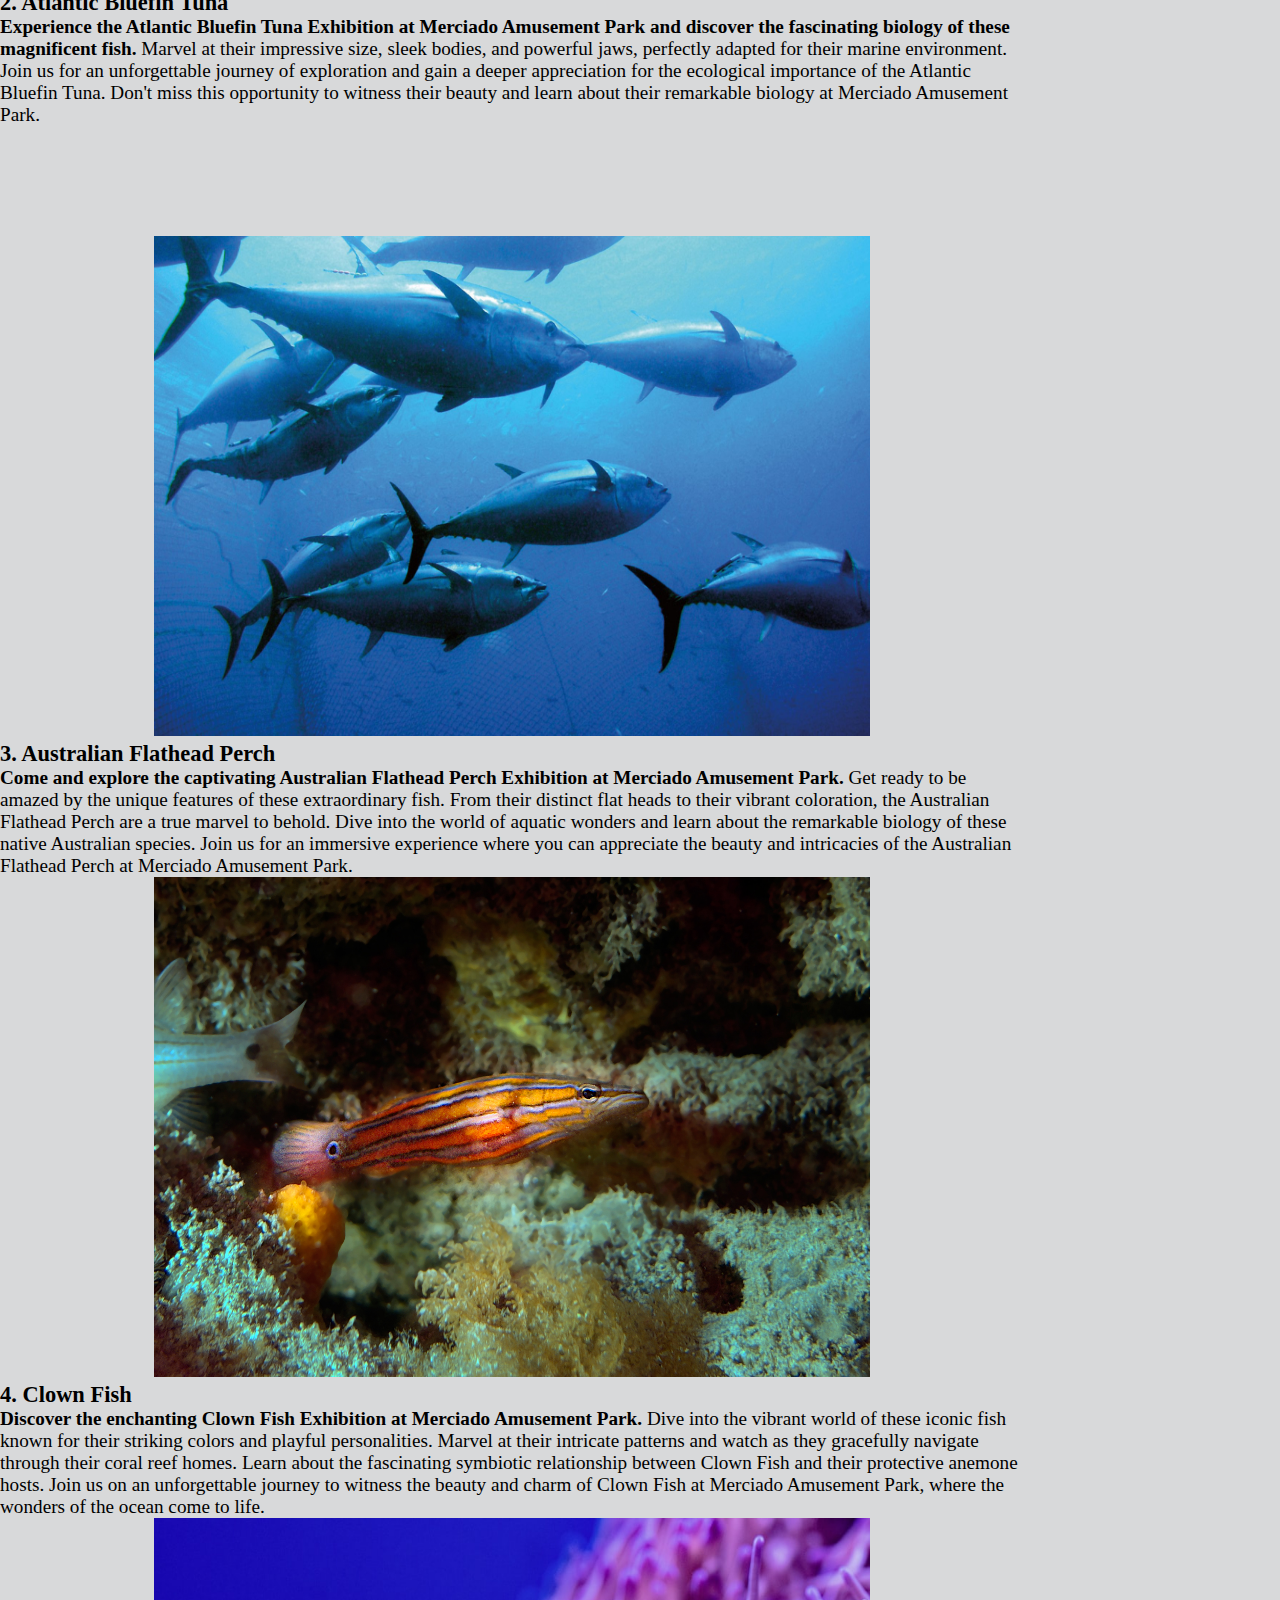
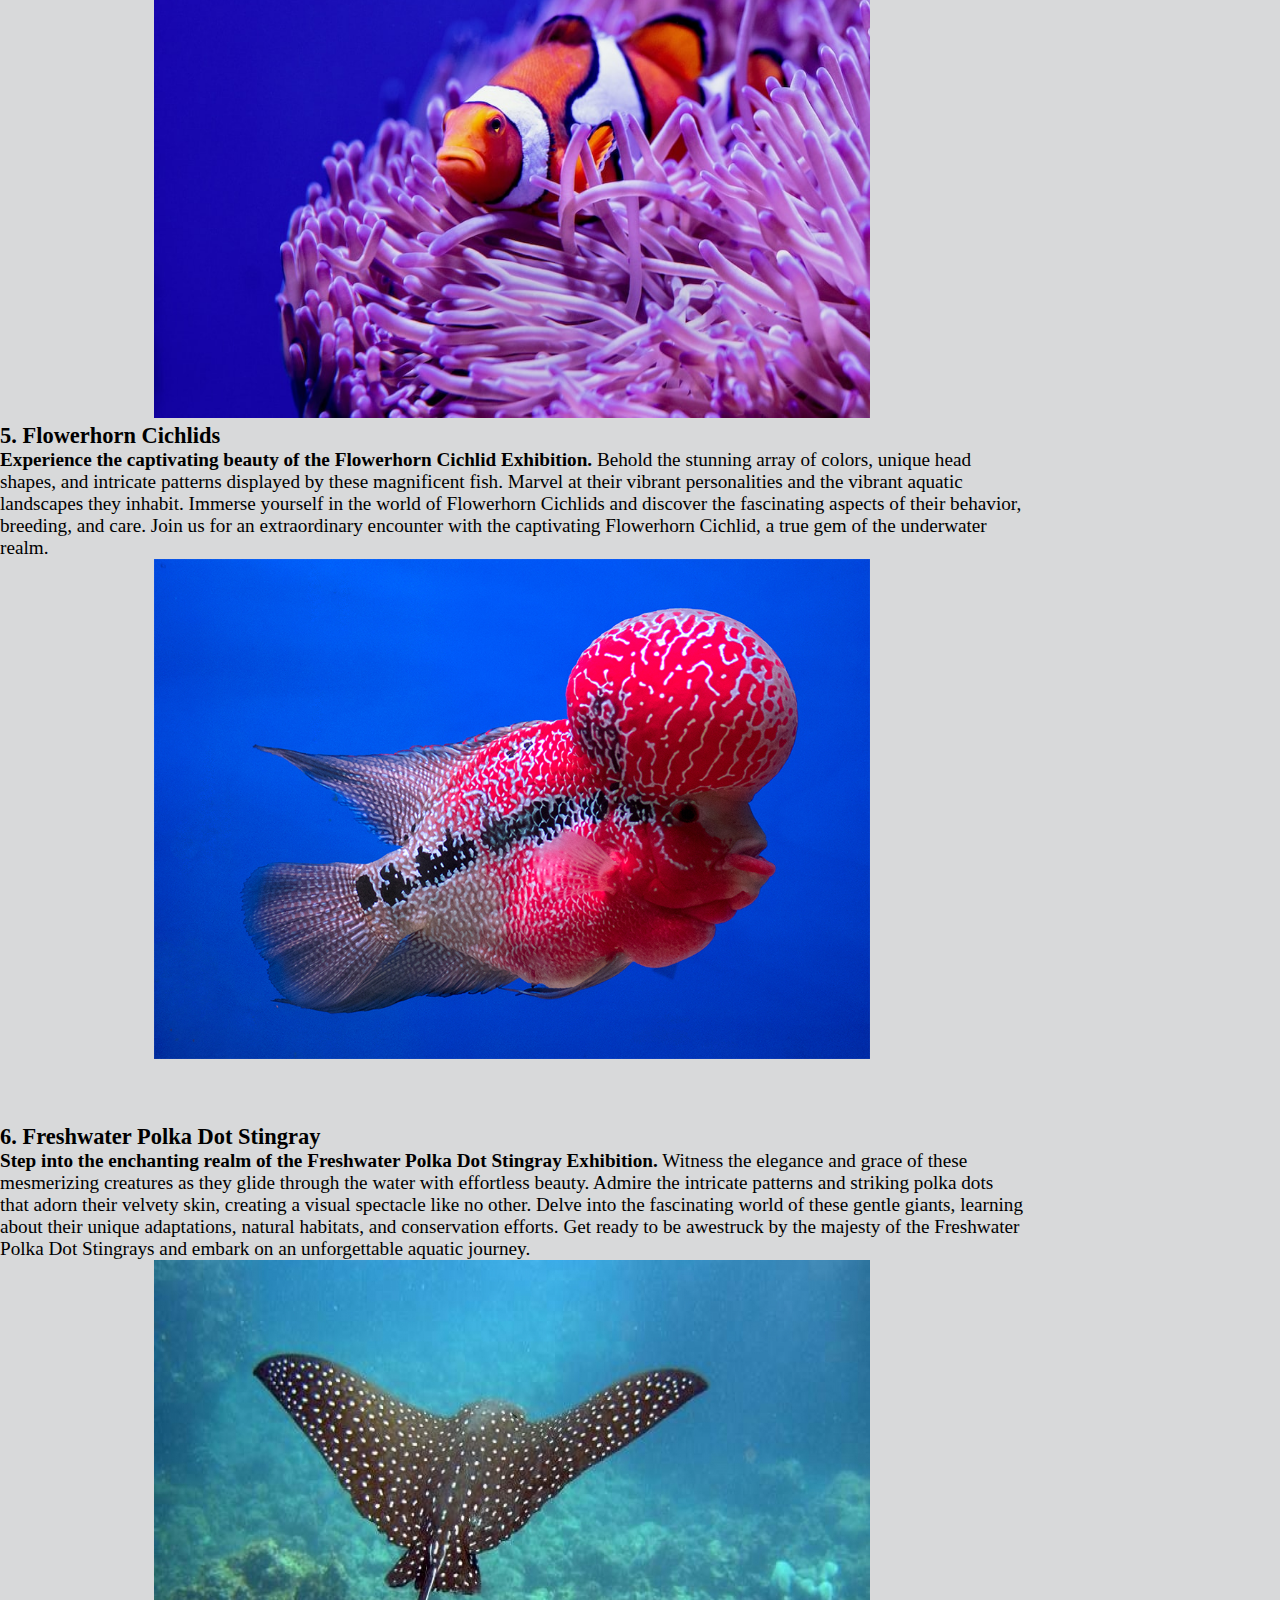
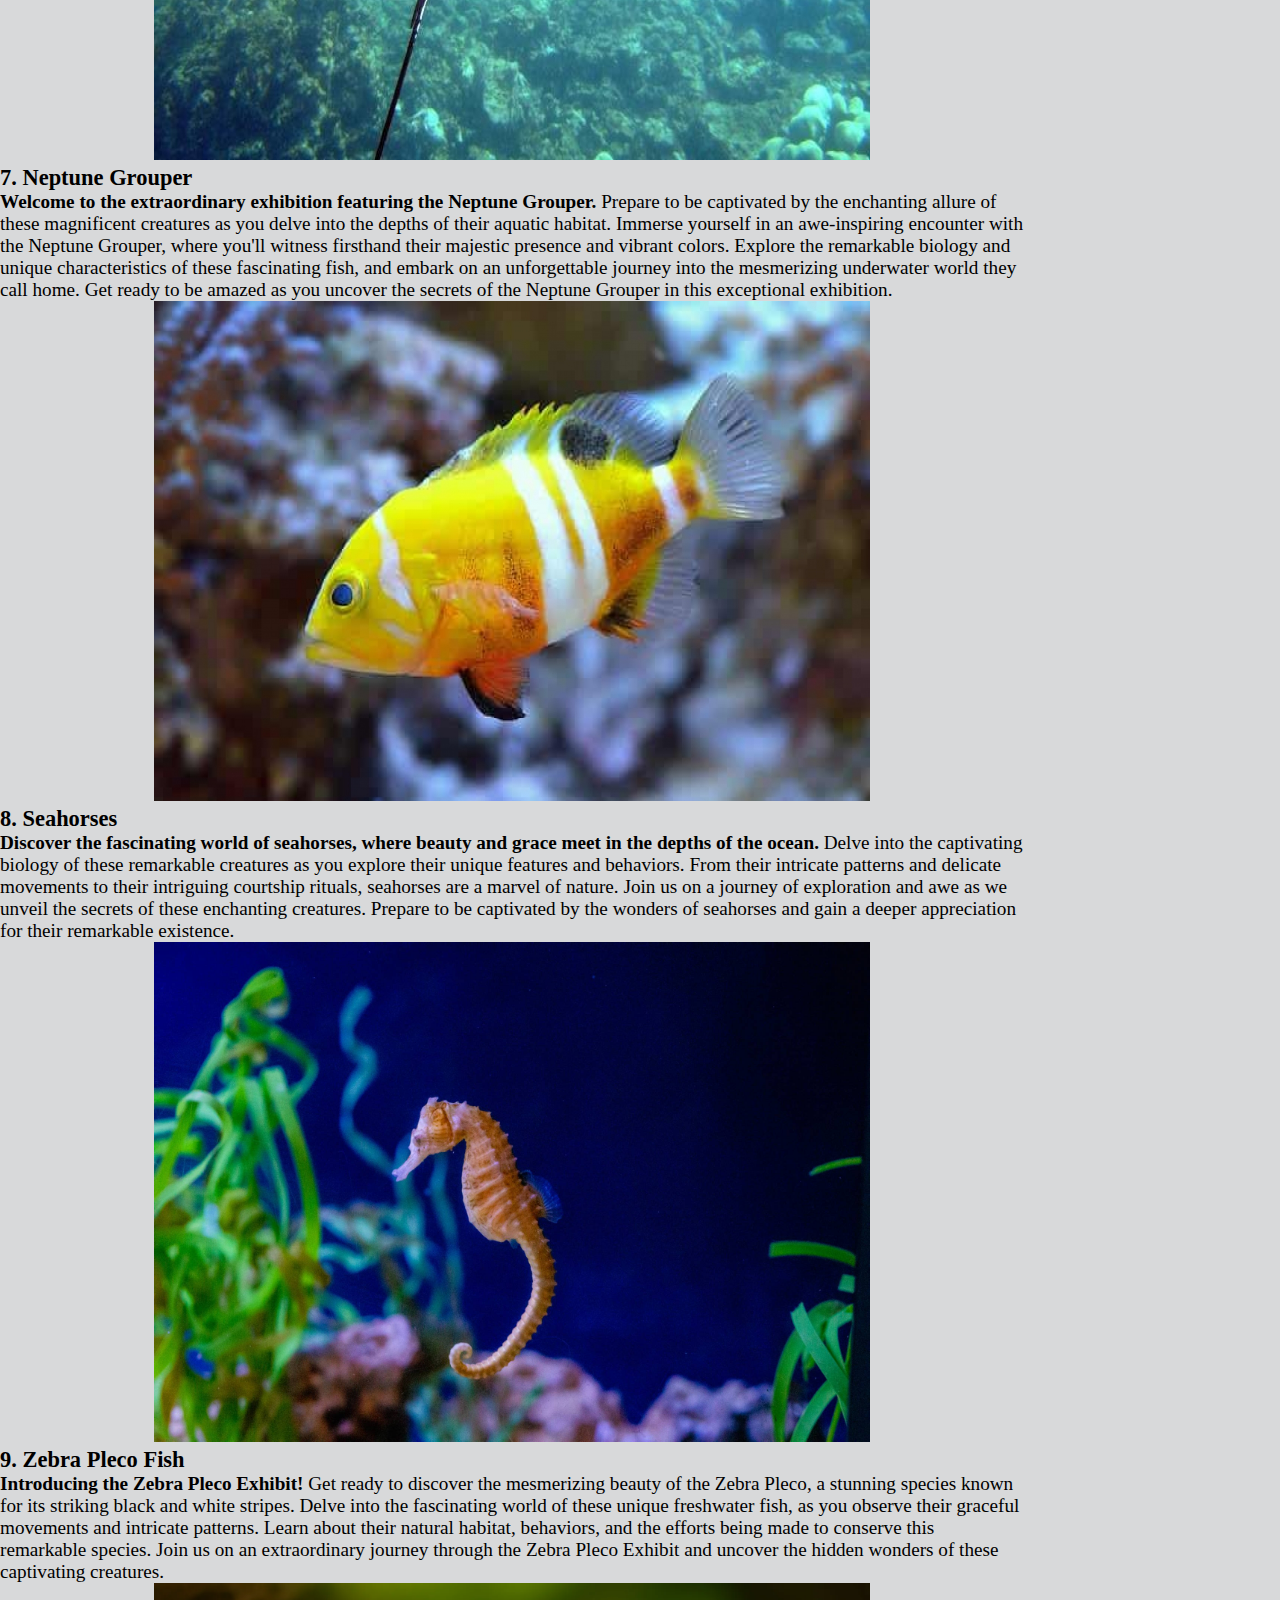
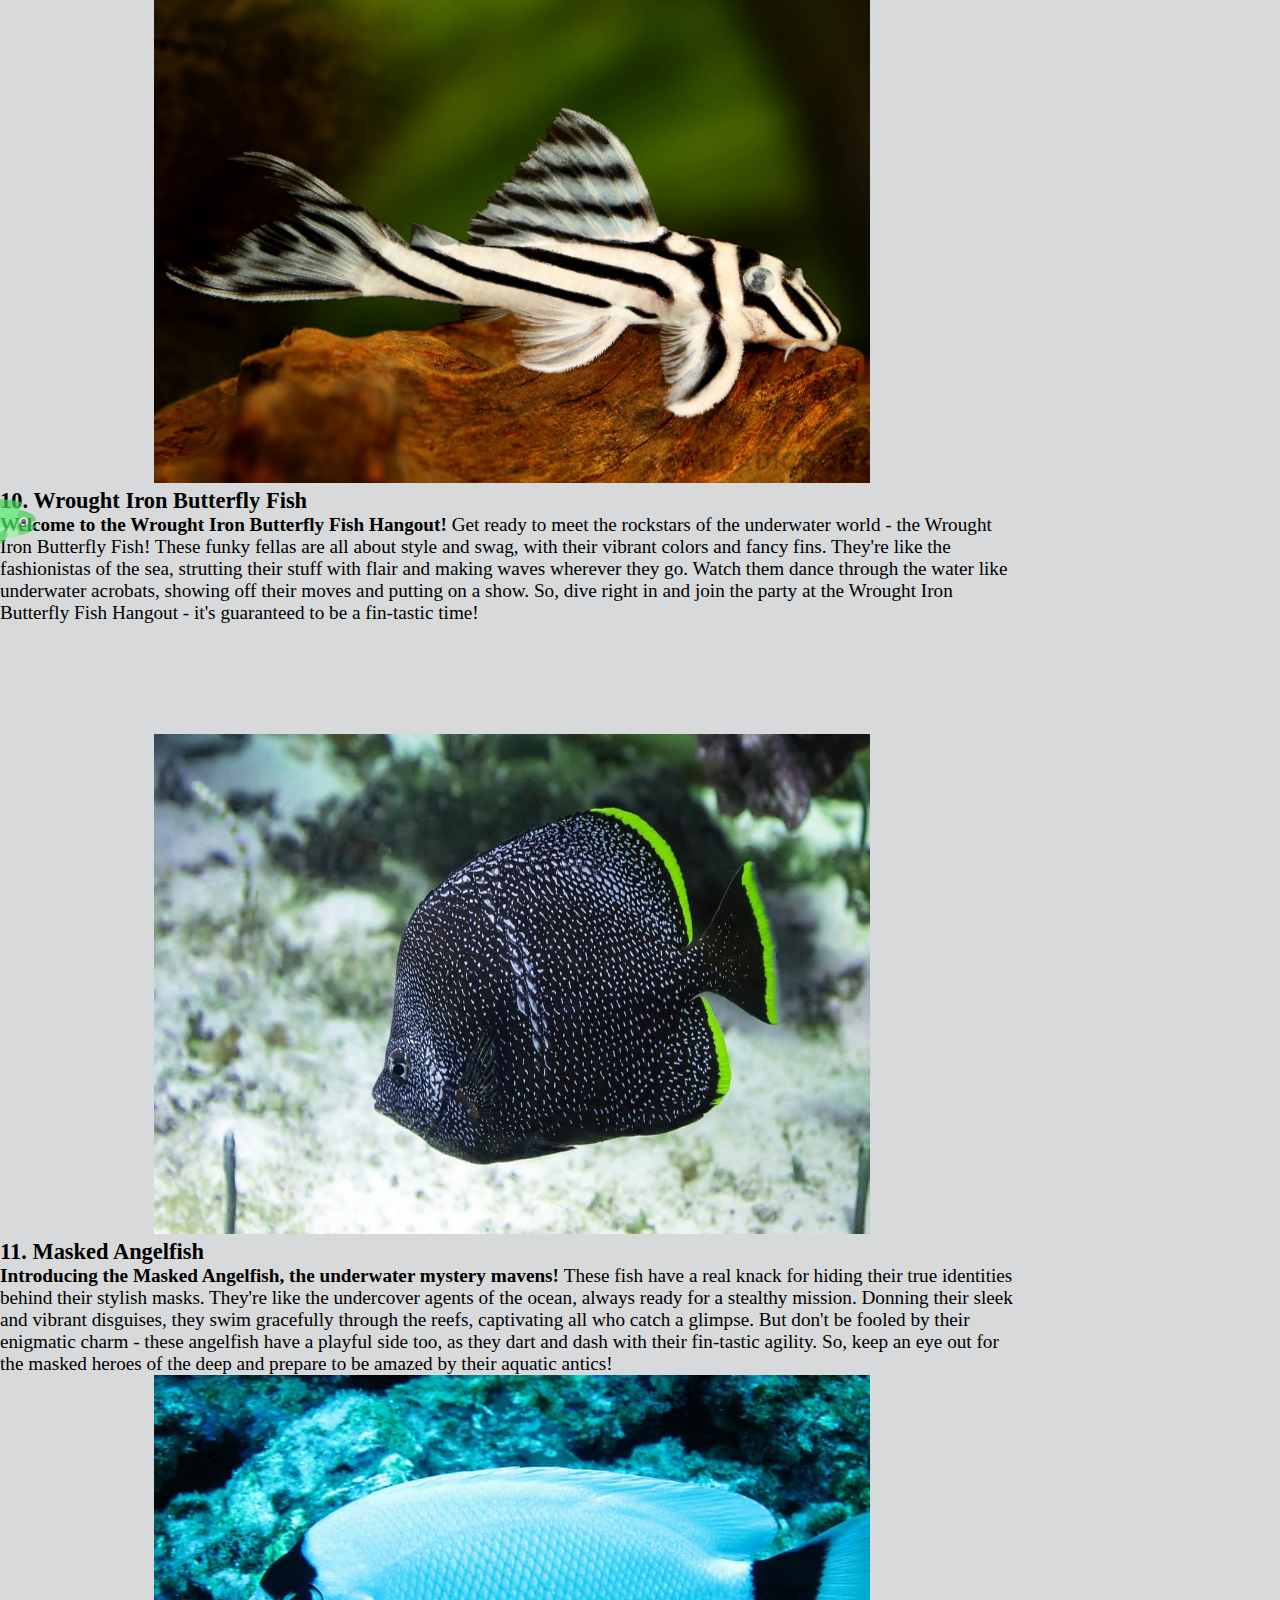
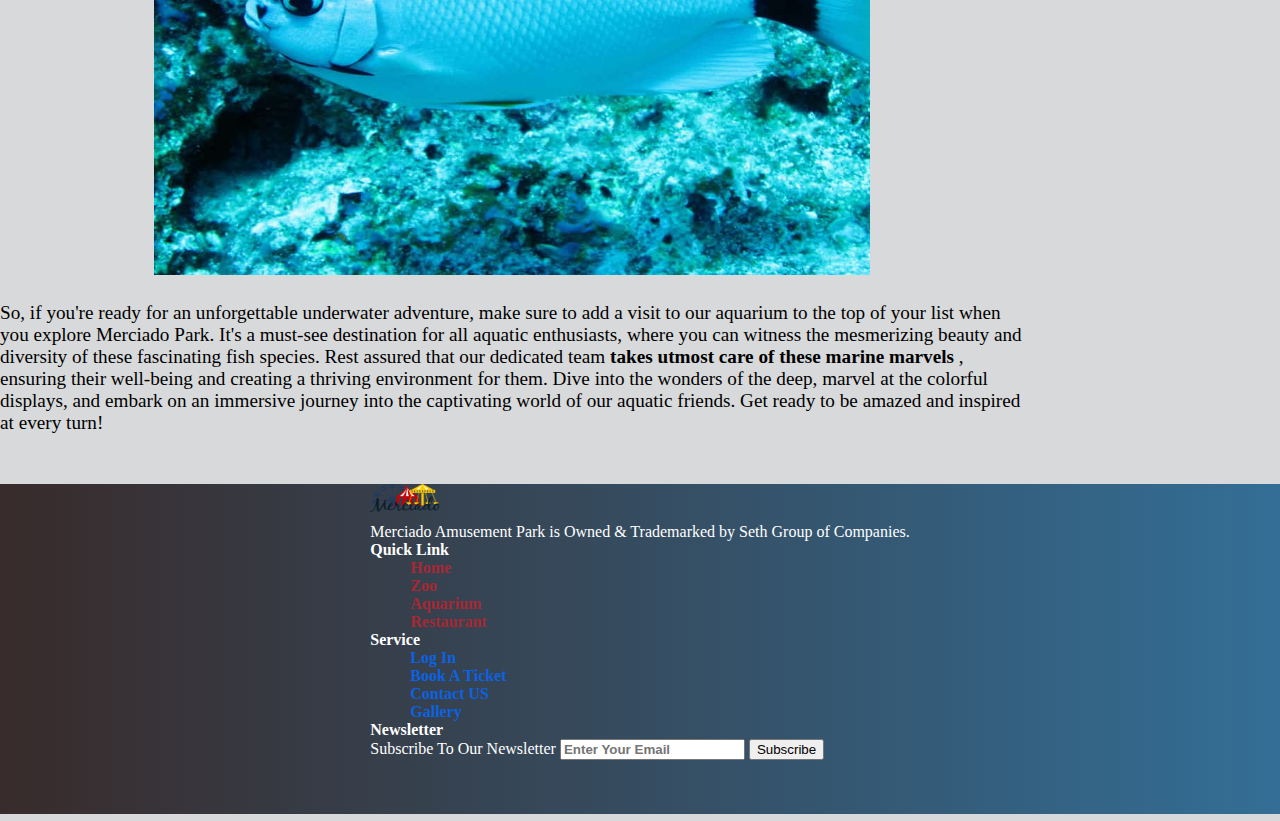
==== commit ba6556fe: "Completed Entertainment Page" ====
--- a/HTML/Aquarium.HTML
+++ b/HTML/Aquarium.HTML
@@ -116,9 +116,21 @@
                     Activities
                   </button>
                   <div class="dropdown-menu mt-1" aria-labelledby="triggerId">
-                    <a class="dropdown-item" href="#">Cinema</a>
-                    <a class="dropdown-item" href="#">Circus</a>
-                    <a class="dropdown-item" href="#">Karaoke</a>
+                    <a
+                      class="dropdown-item"
+                      href="/HTML/Entertainment.HTML#movies"
+                      >Cinema</a
+                    >
+                    <a
+                      class="dropdown-item"
+                      href="/HTML/Entertainment.HTML#circus"
+                      >Circus</a
+                    >
+                    <a
+                      class="dropdown-item"
+                      href="/HTML/Entertainment.HTML#karaoke"
+                      >Karaoke</a
+                    >
                   </div>
                 </div>
               </li>
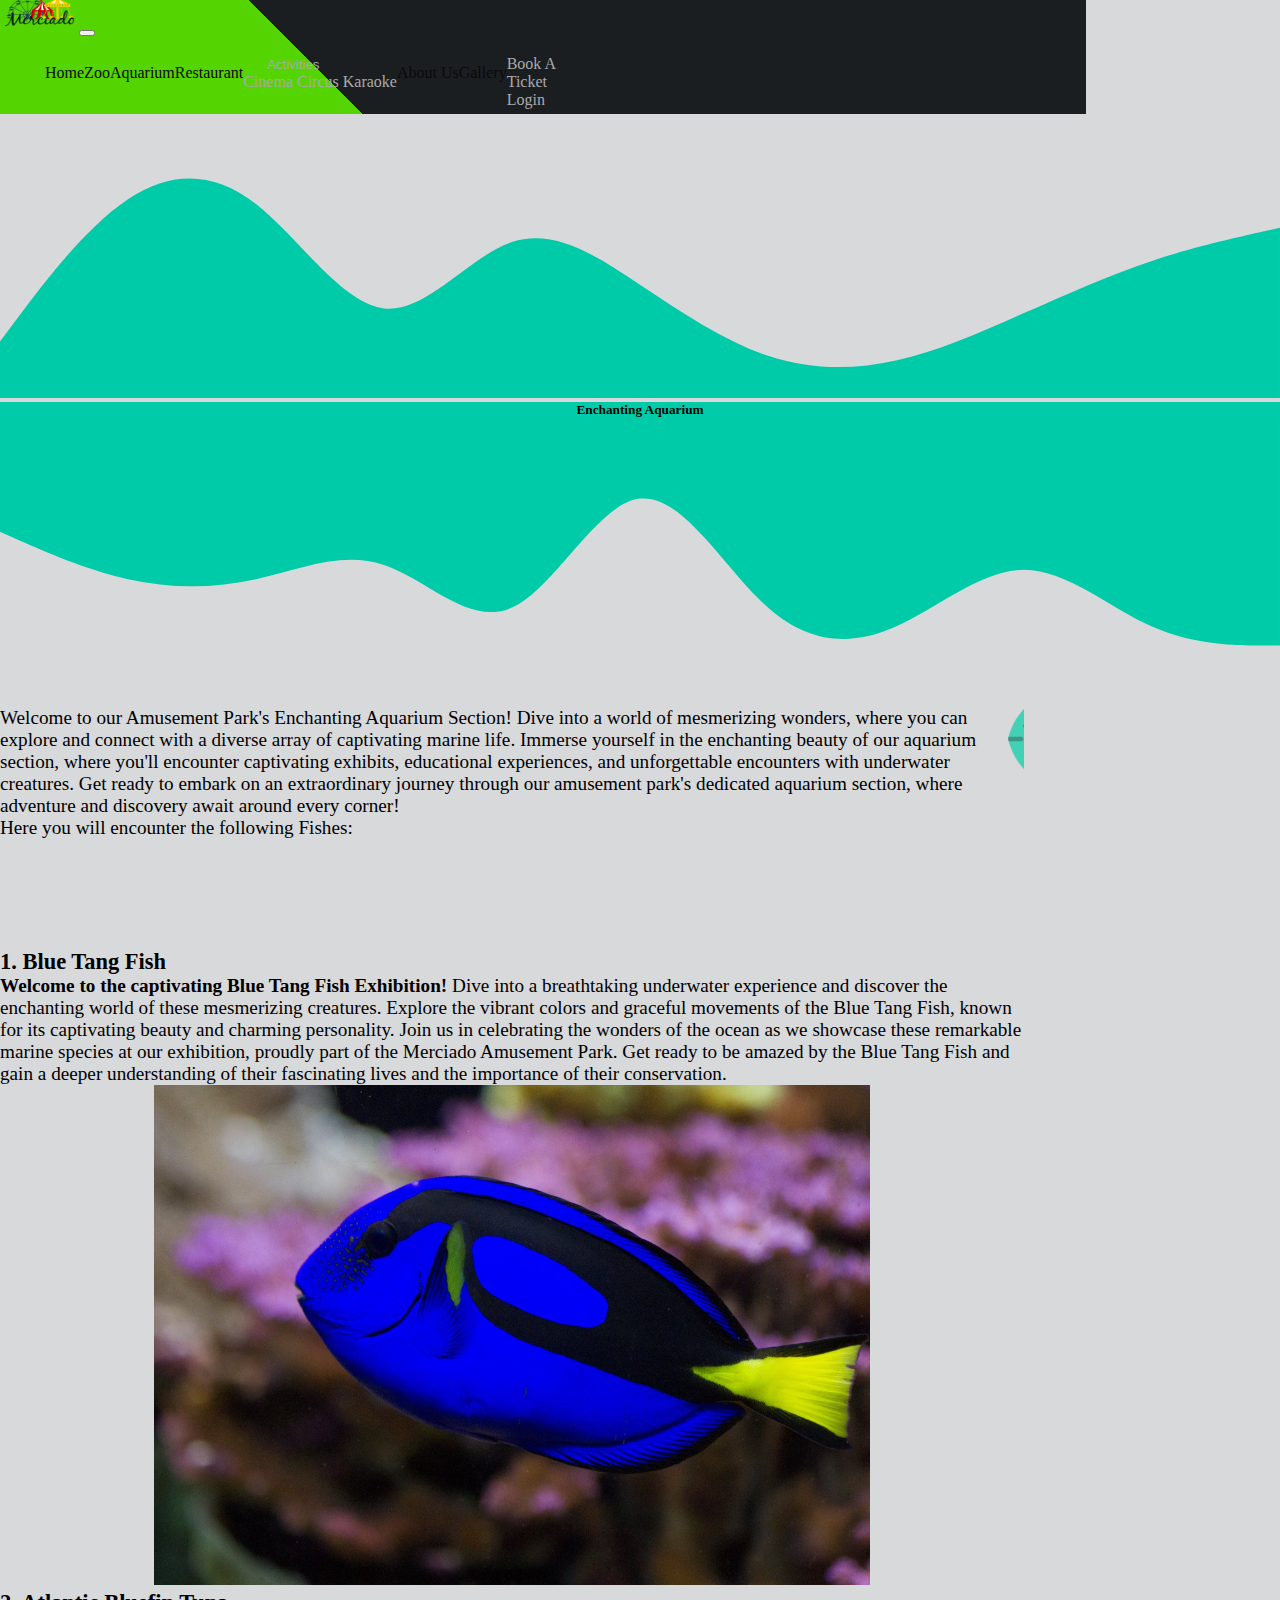
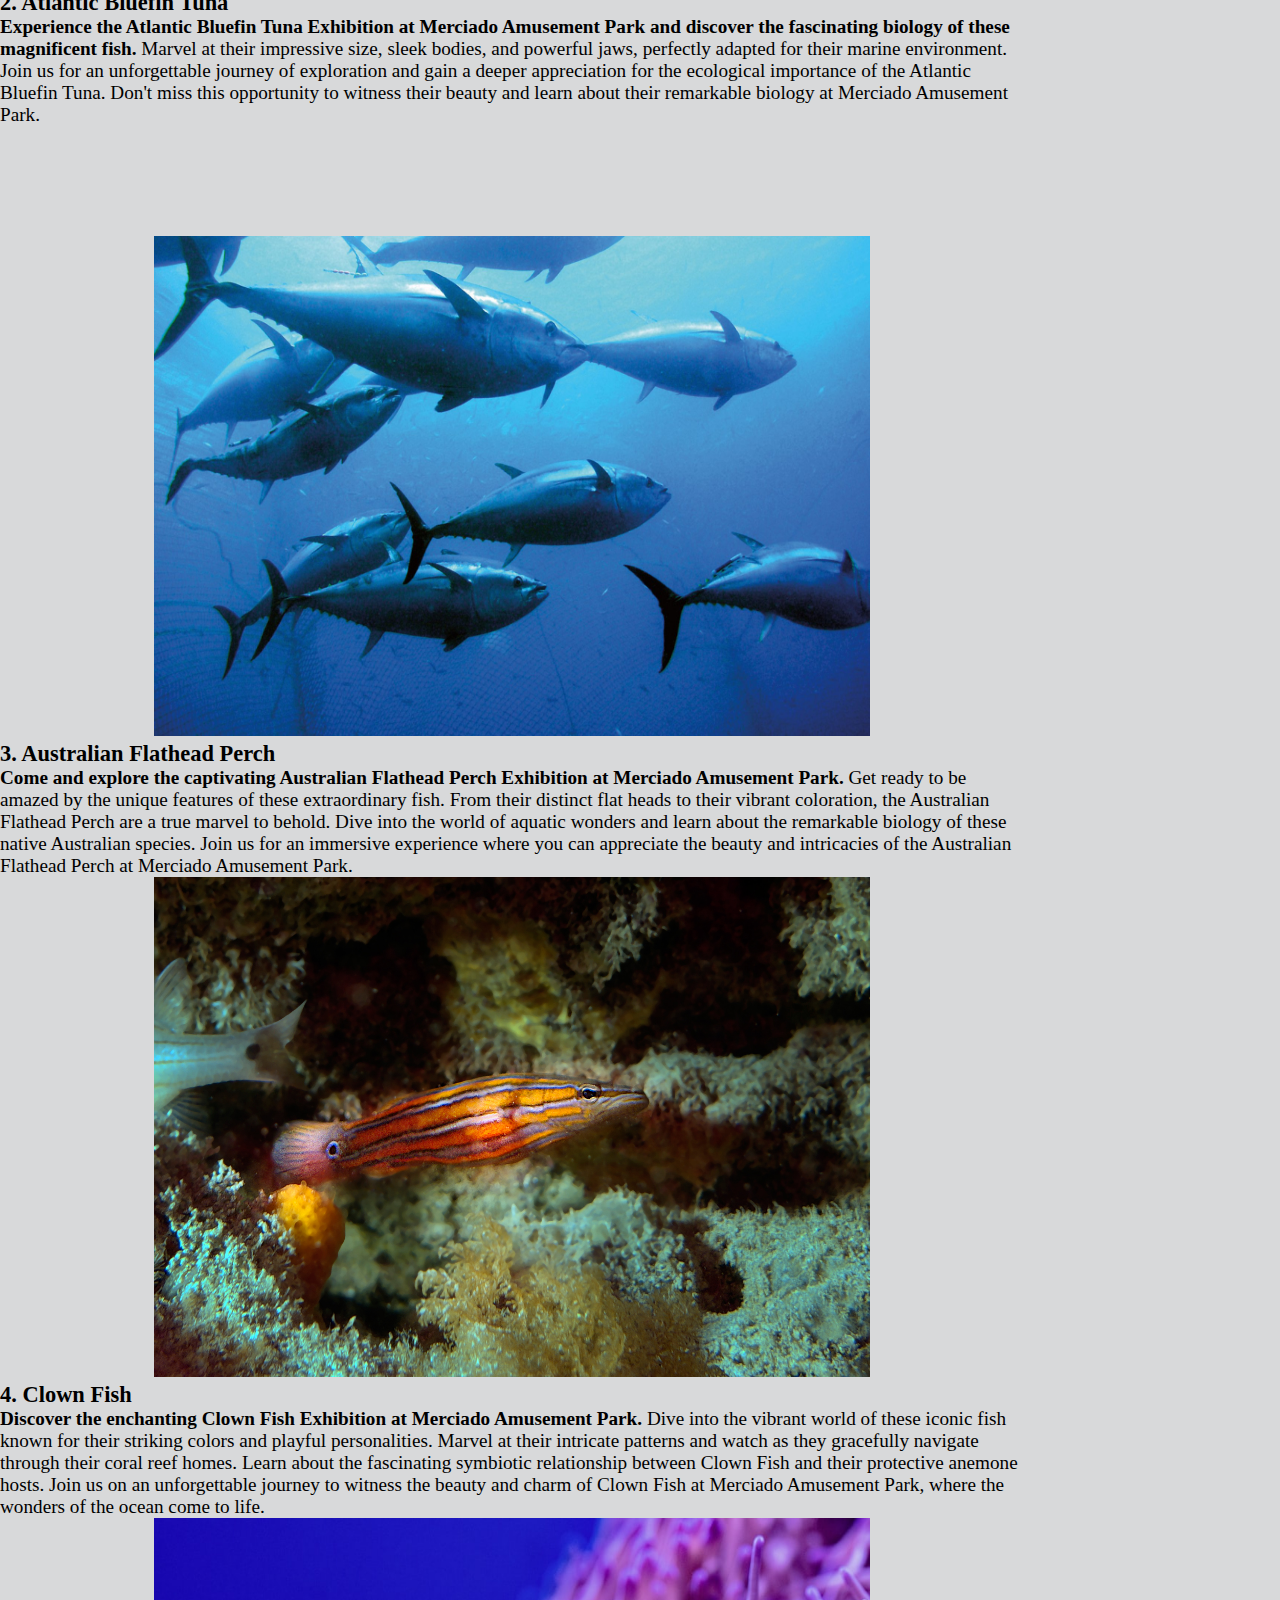
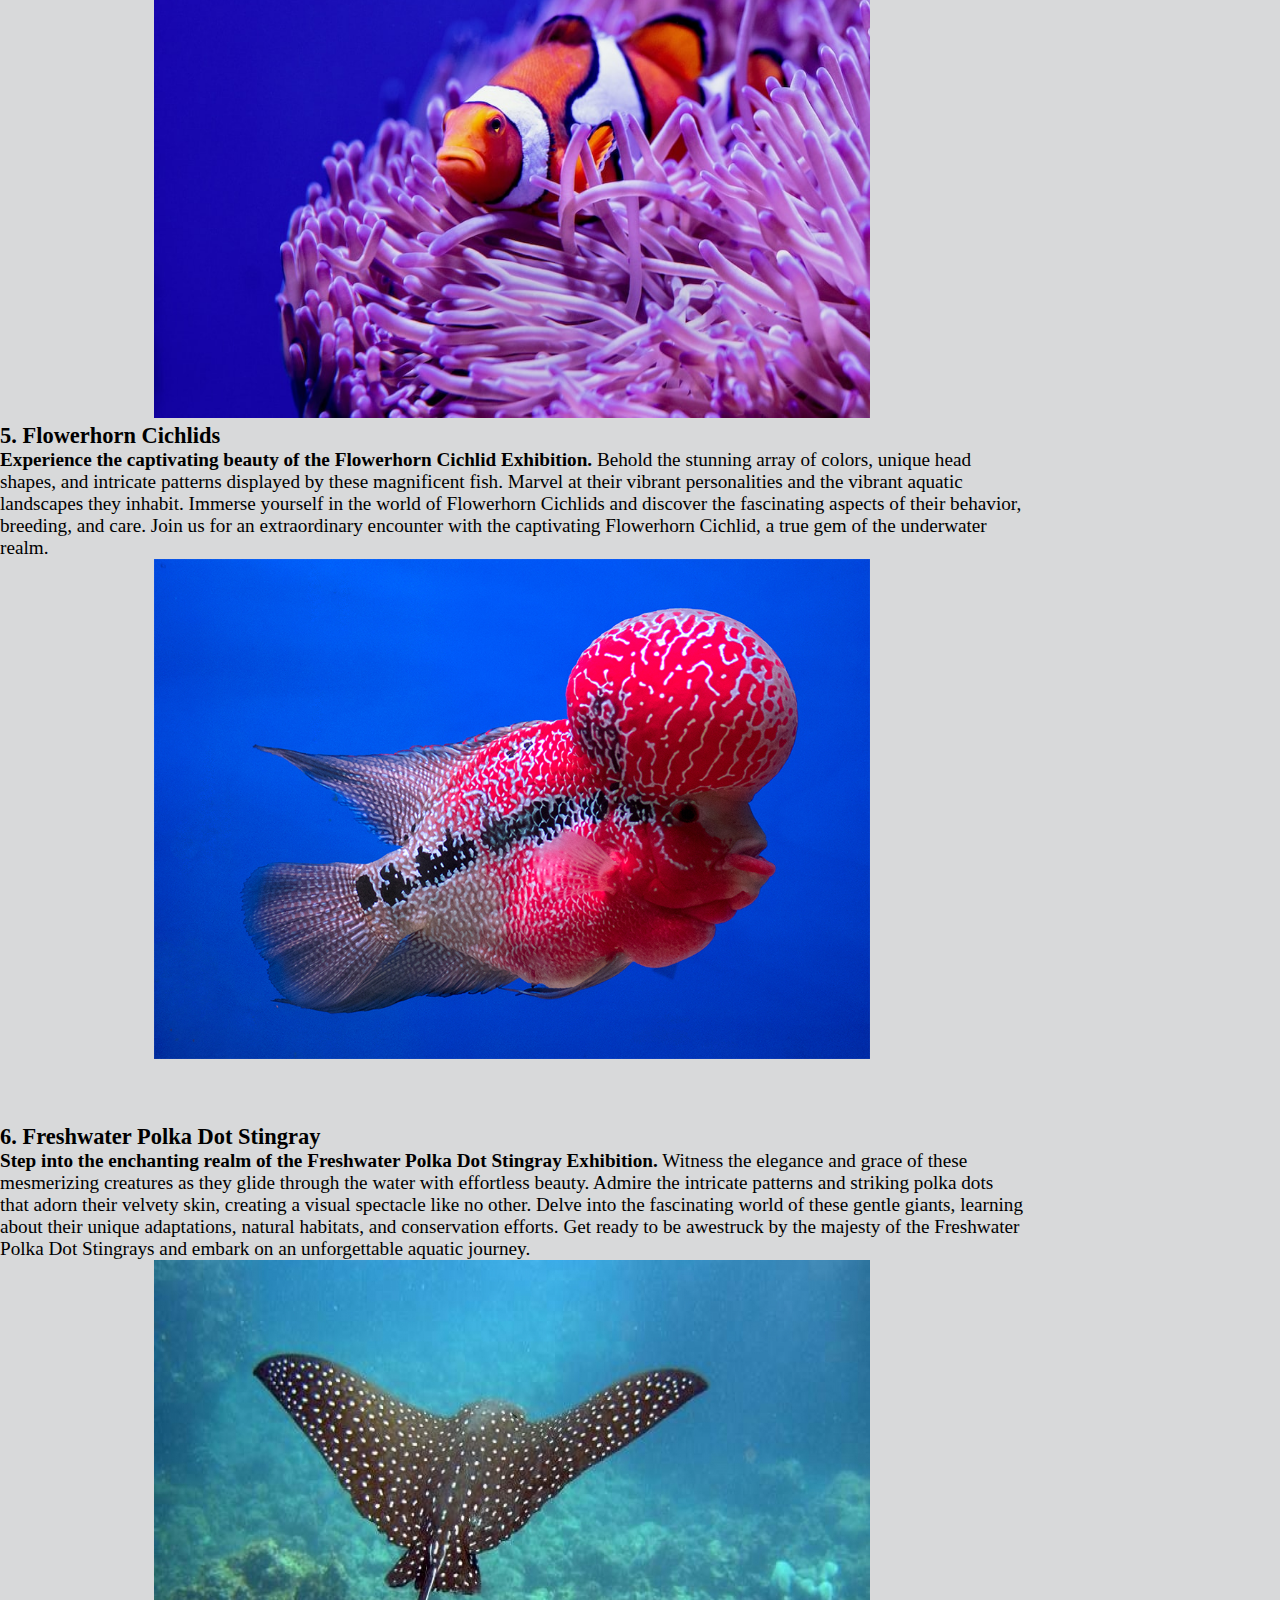
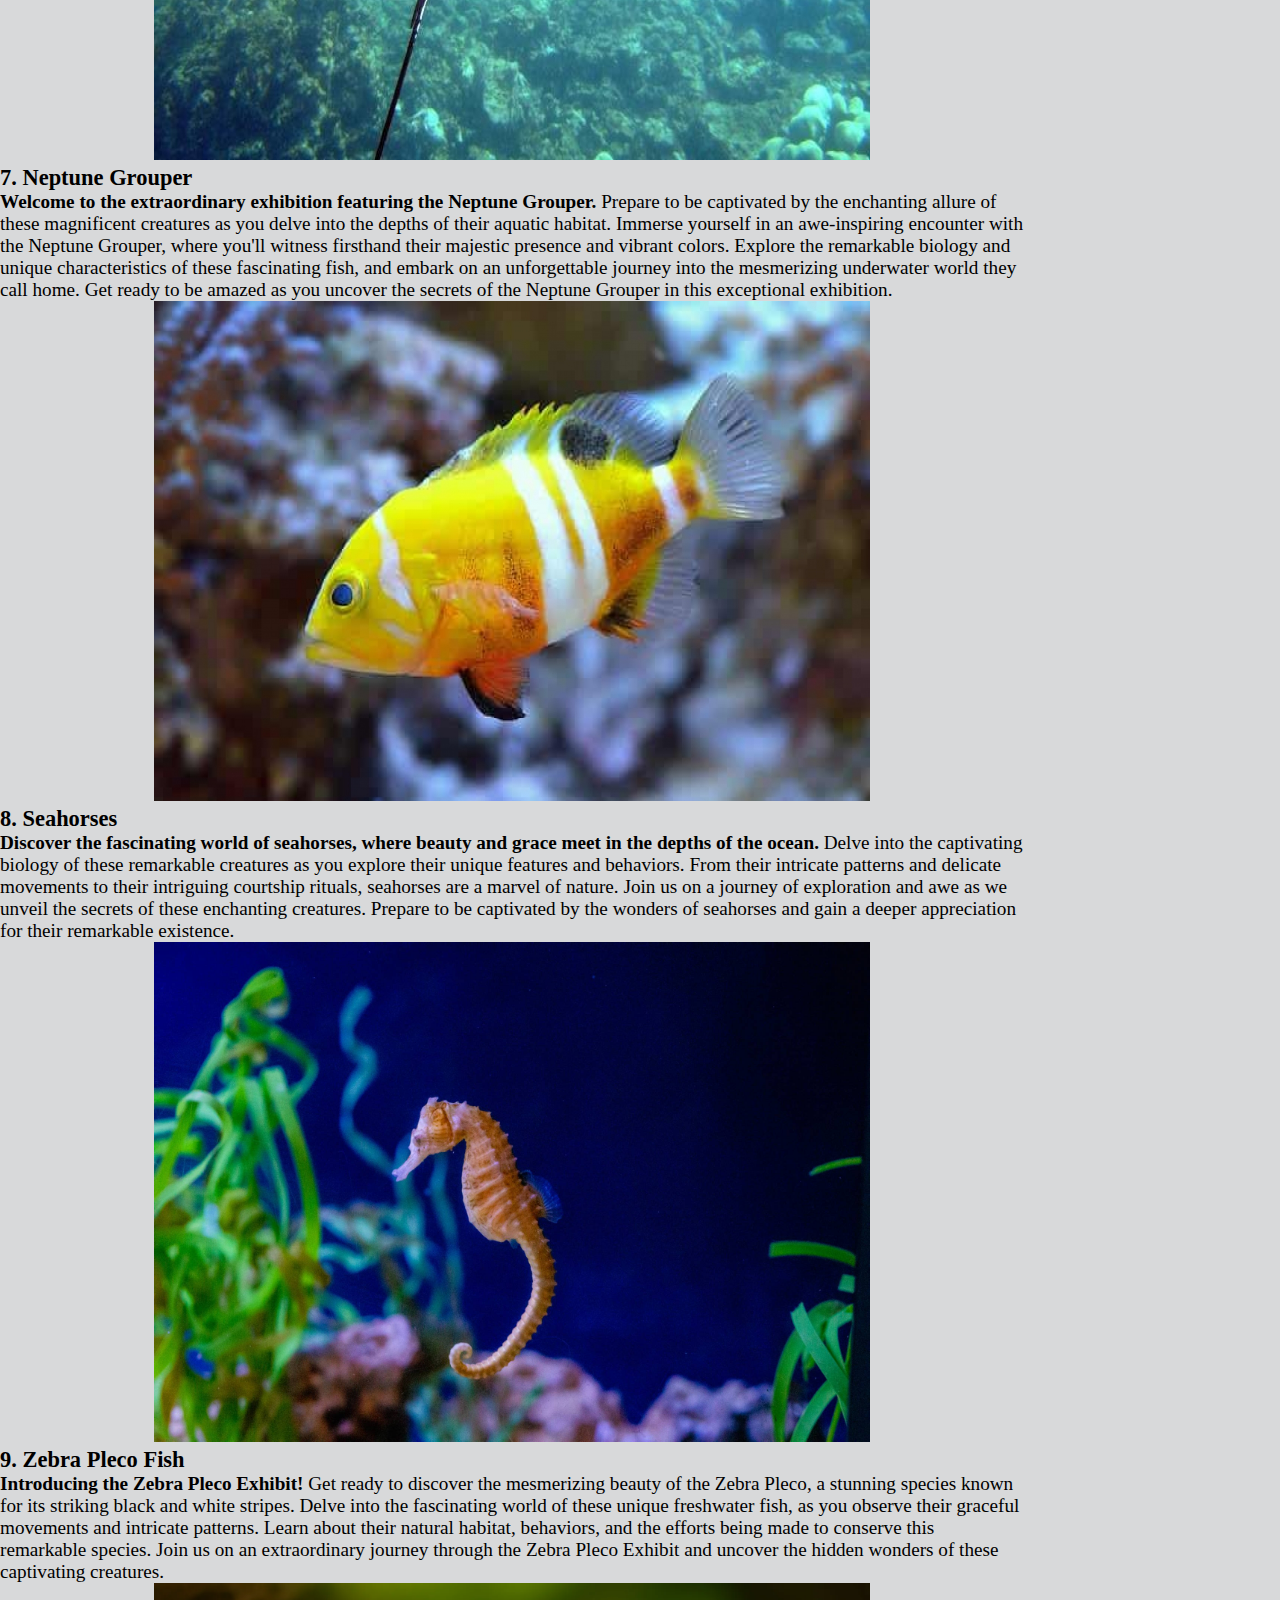
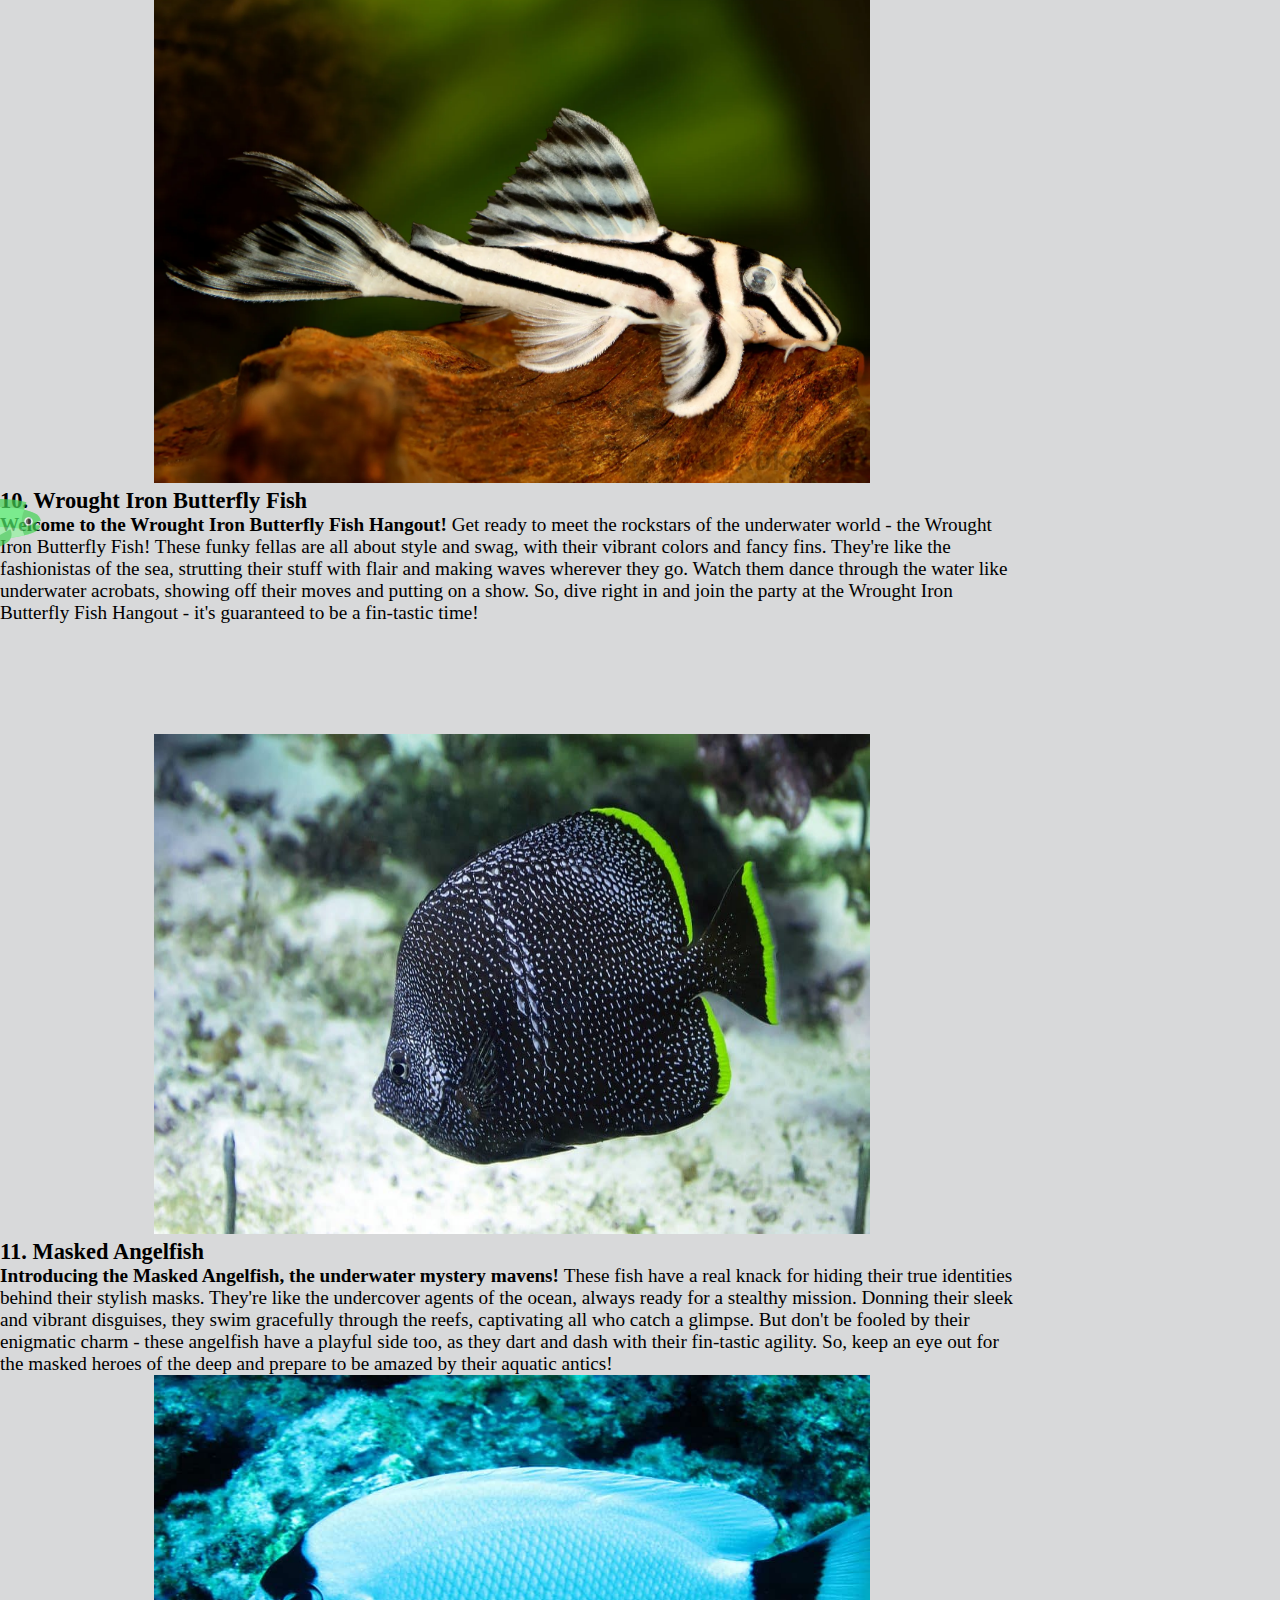
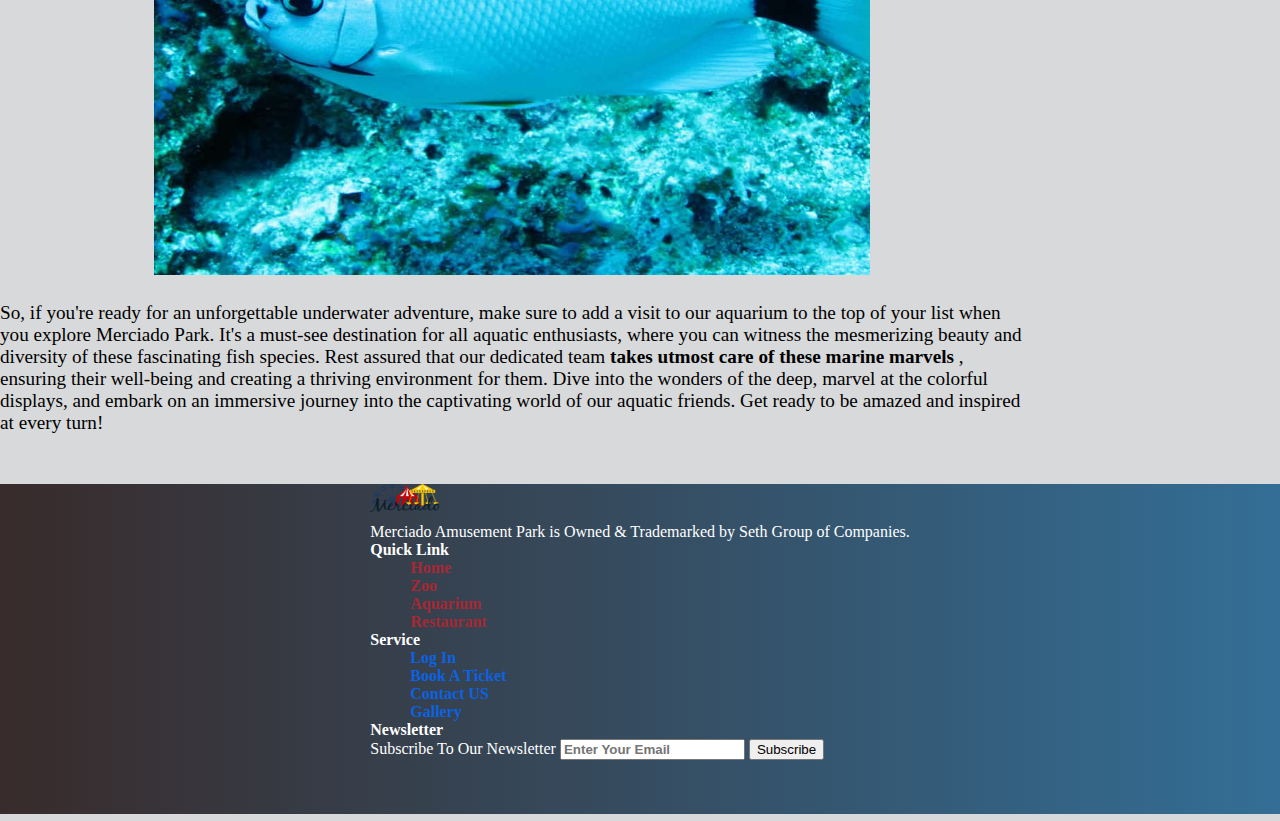
==== commit 175c8b9c: "Added Gallery to Nav" ====
--- a/HTML/Aquarium.HTML
+++ b/HTML/Aquarium.HTML
@@ -135,8 +135,12 @@
                 </div>
               </li>
               <li class="nav-item">
-                <a class="nav-link" href="#">Contact</a>
+                <a class="nav-link" href="/HTML/About Us.HTML">About Us</a>
               </li>
+              <li class="nav-item">
+                <a class="nav-link" href="/HTML/Gallery.HTML">Gallery</a>
+              </li>
+
               <li class="nav-item m-auto">
                 <div class="dropdown" style="width: 80px">
                   <button
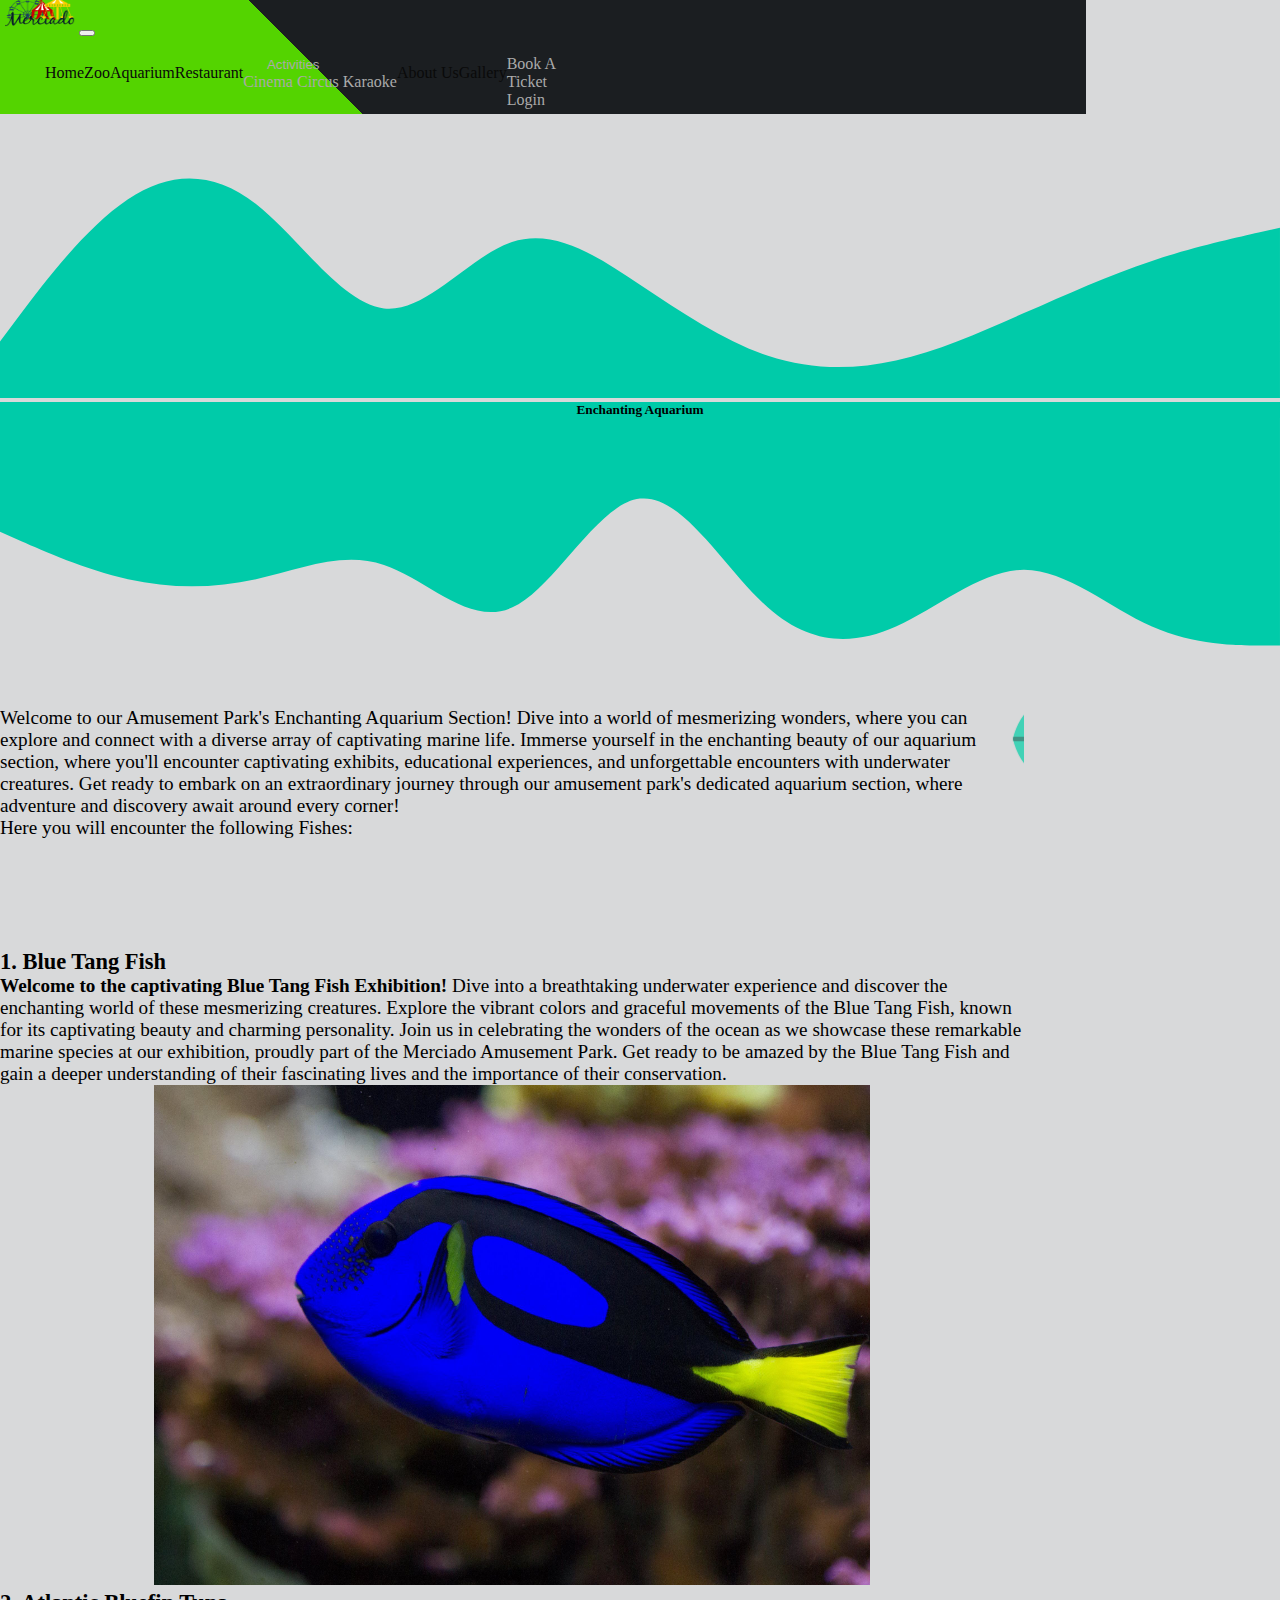
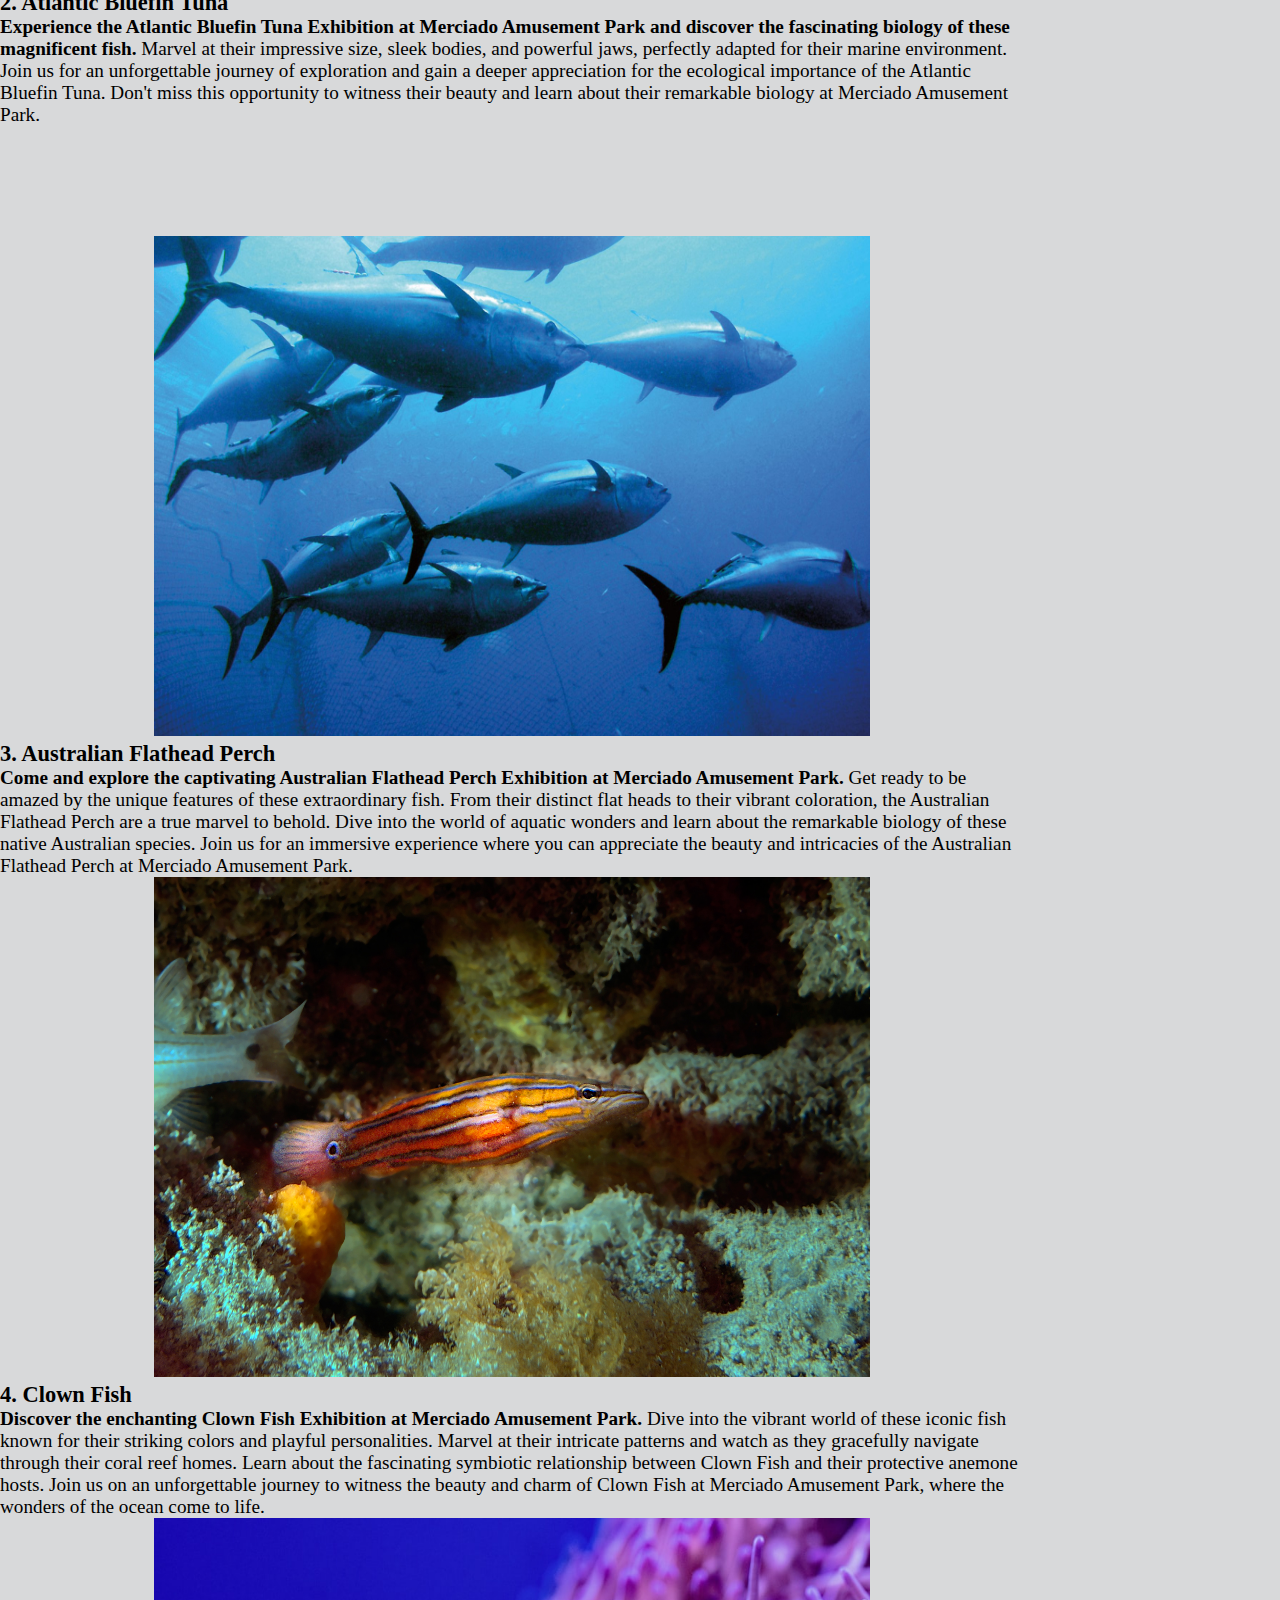
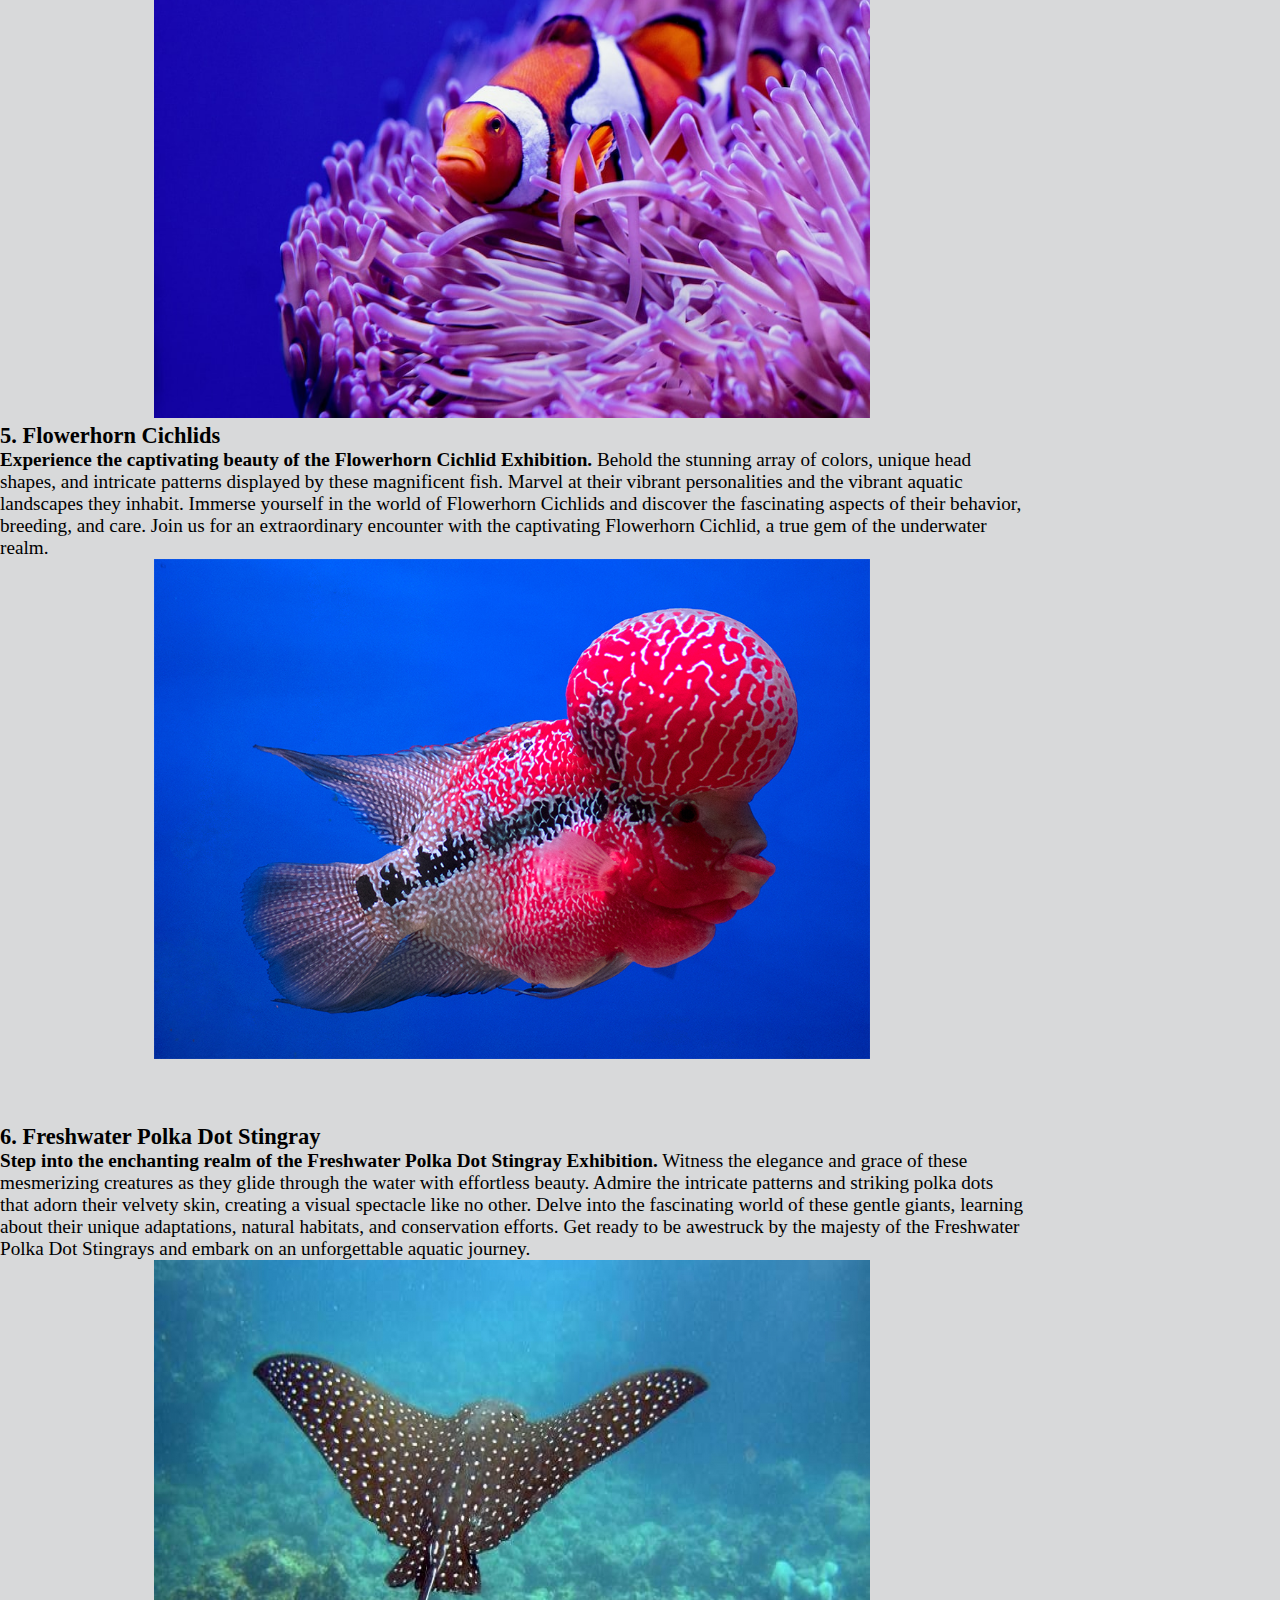
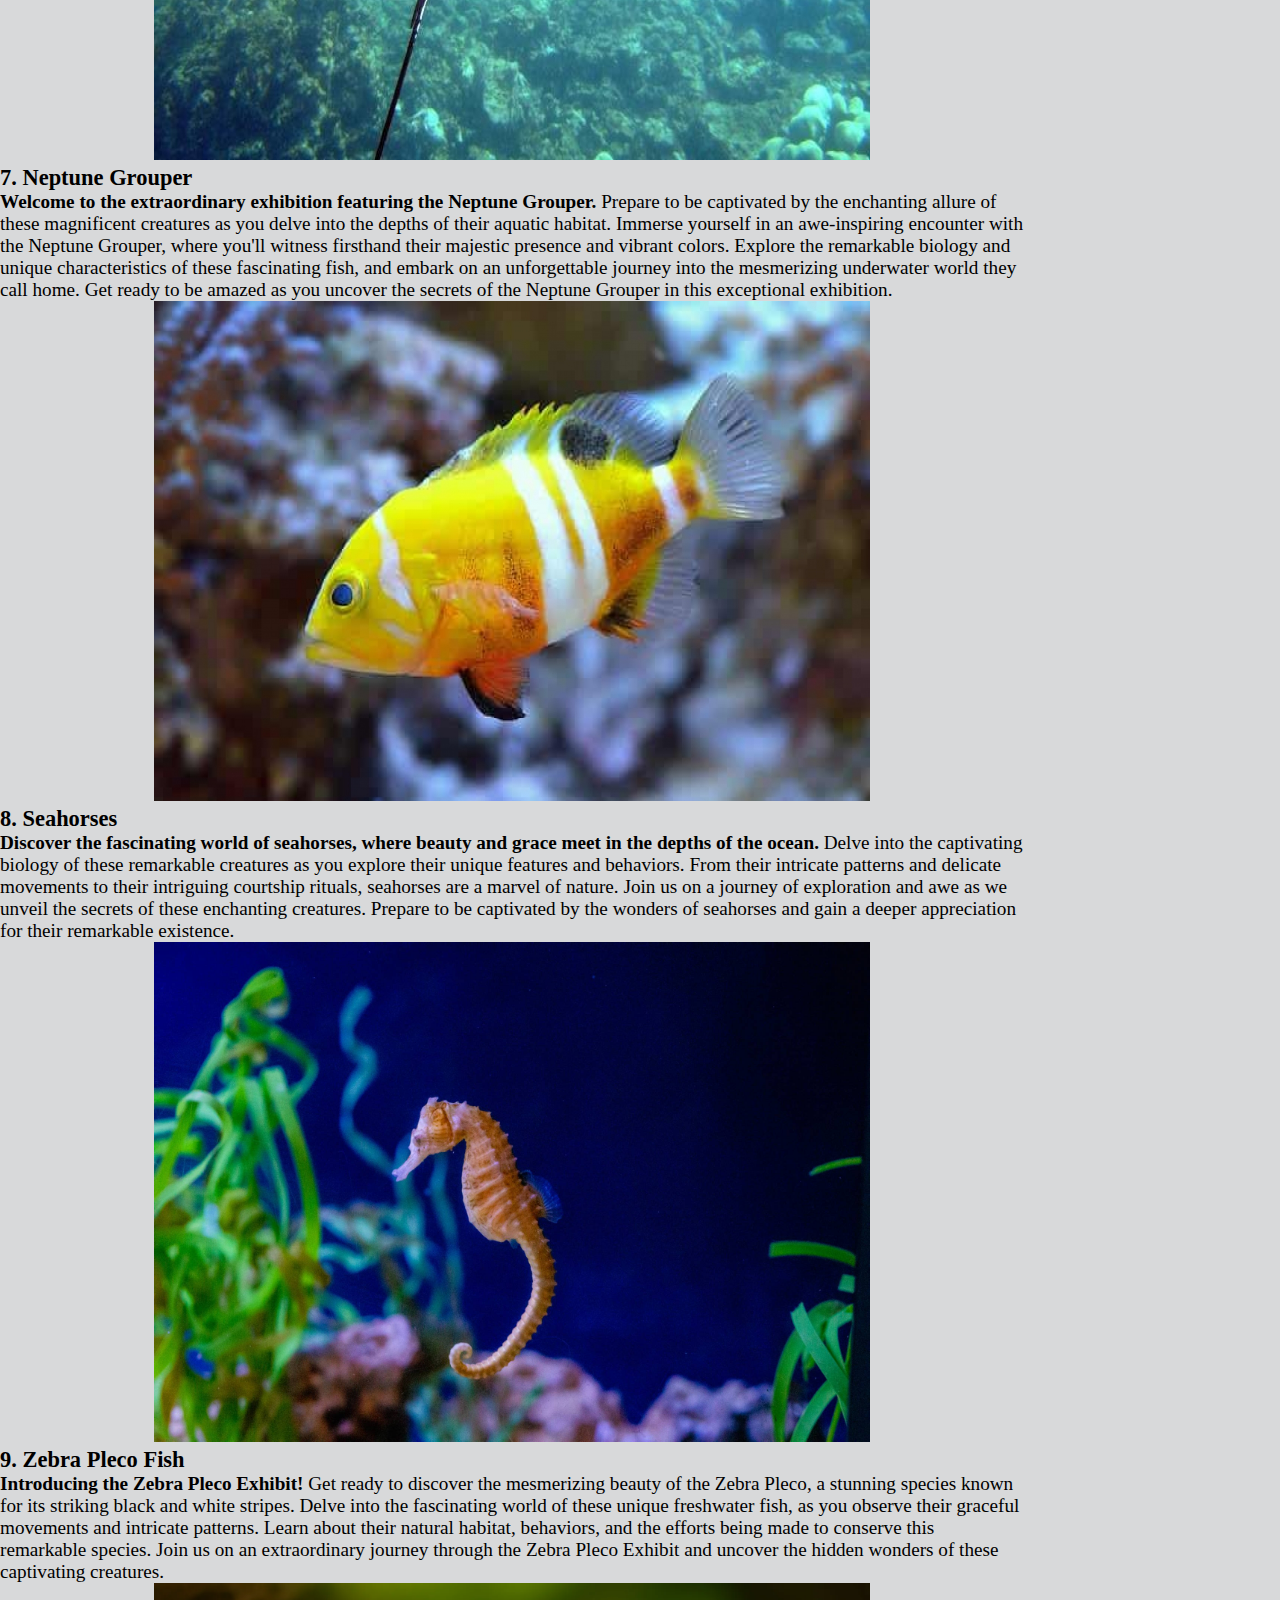
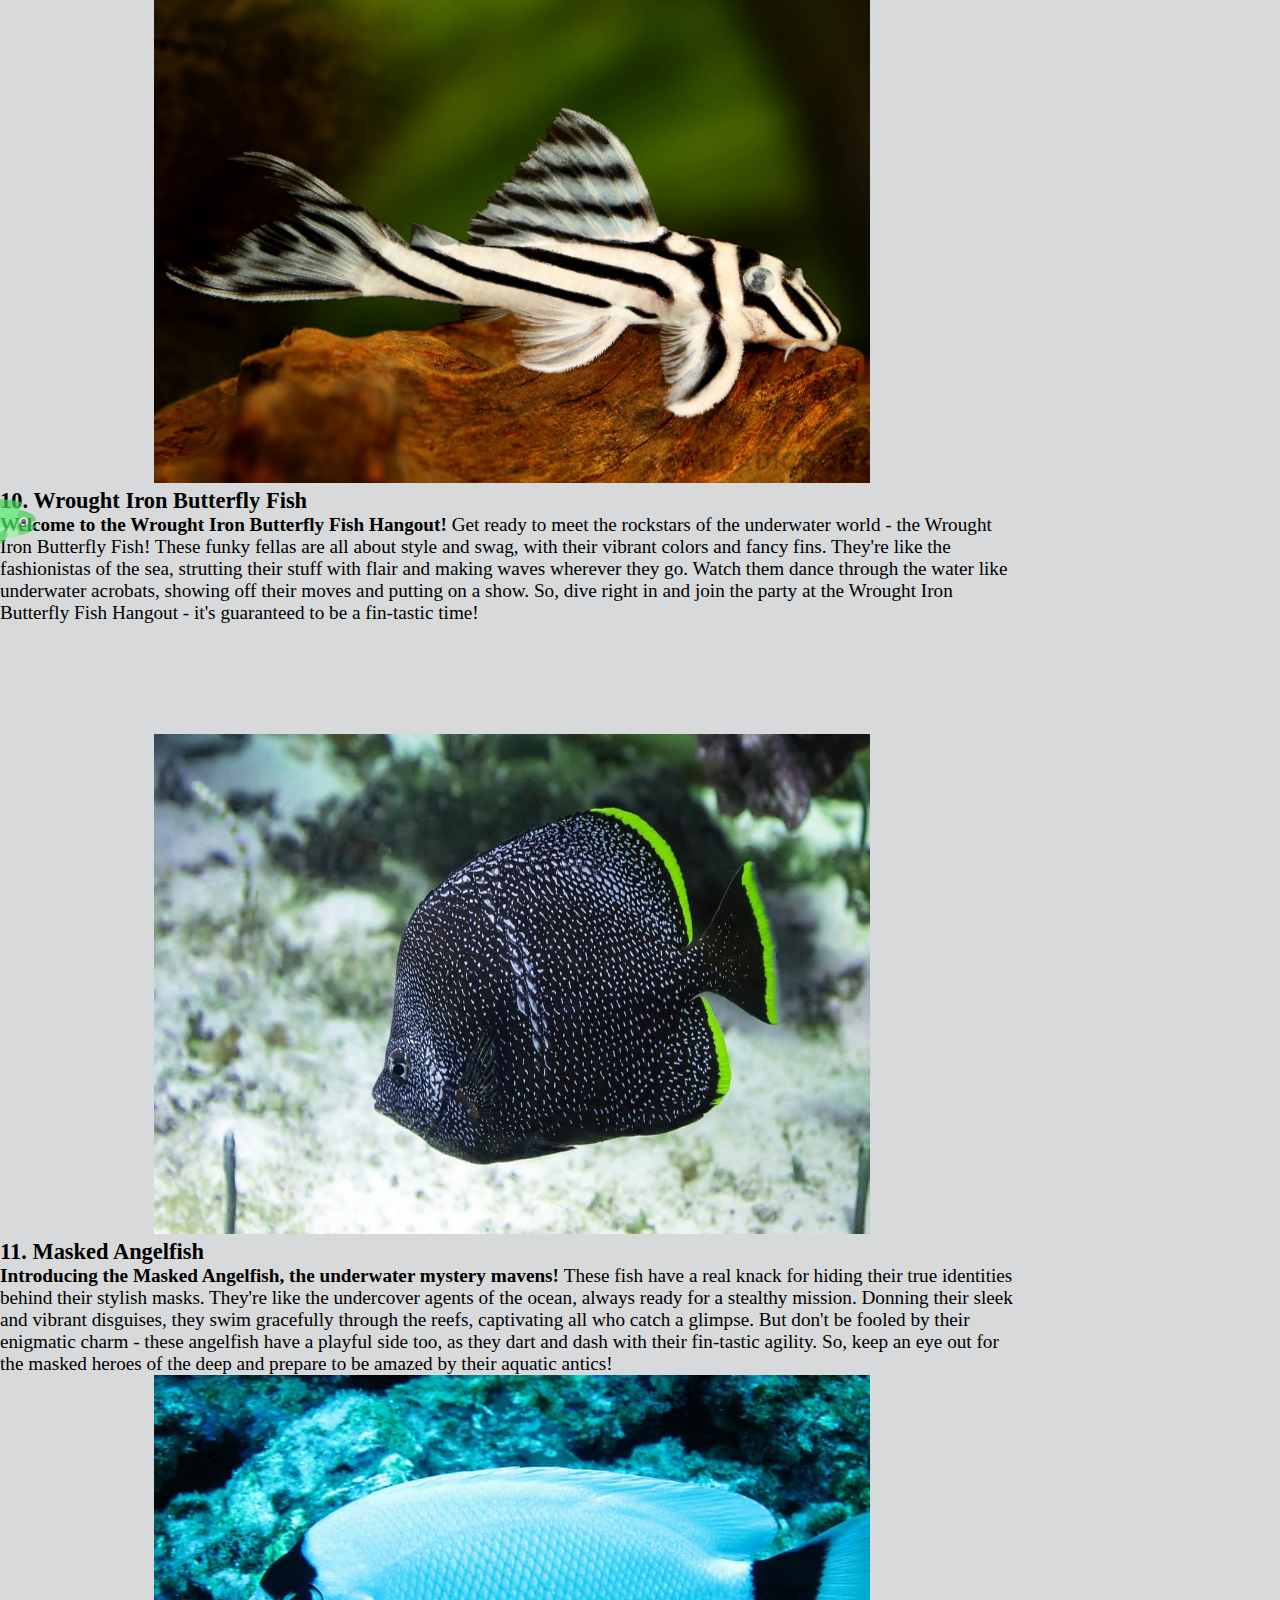
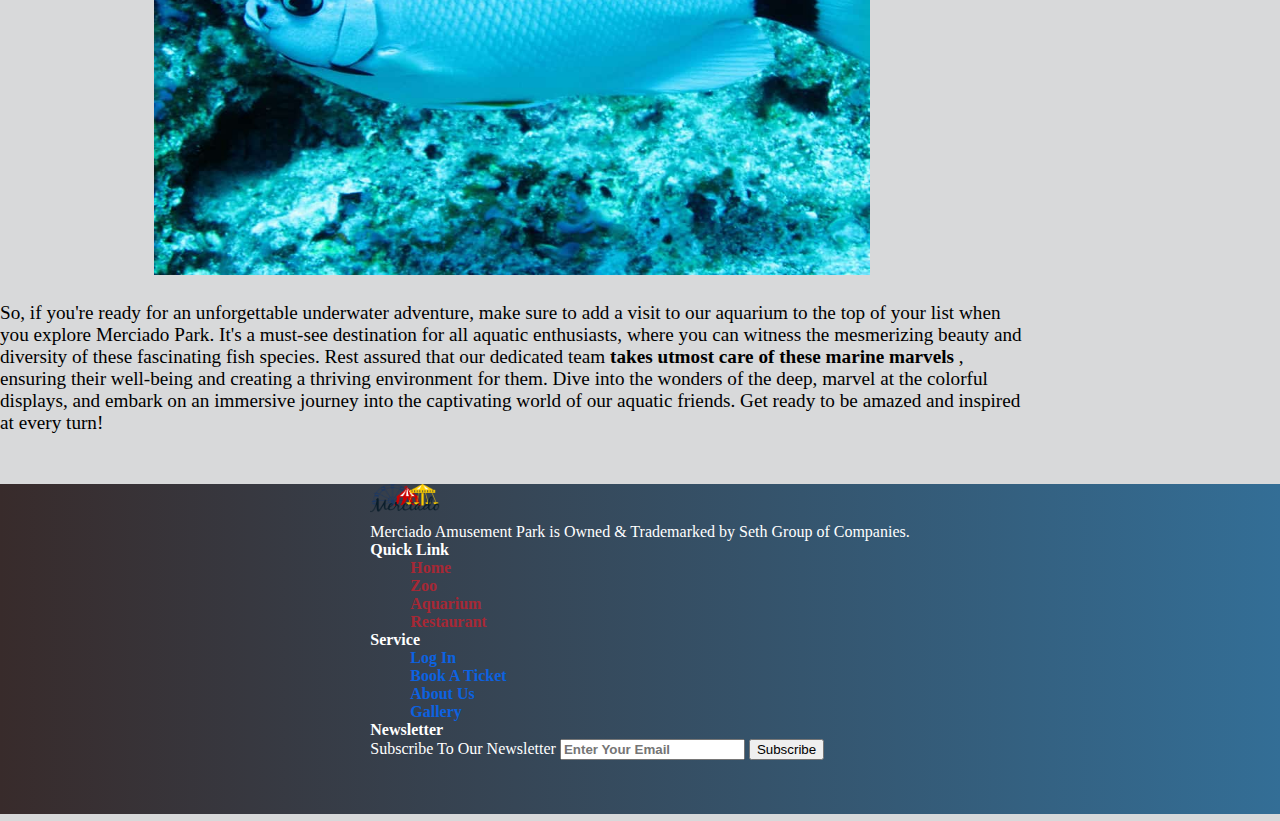
==== commit 1573e724: "Added Sitemap" ====
--- a/HTML/Aquarium.HTML
+++ b/HTML/Aquarium.HTML
@@ -722,7 +722,7 @@
               <ul class="list-unstyled">
                 <li>
                   <a
-                    href=""
+                    href="/HTML/Homepage.HTML#signin"
                     style="font-weight: bold; color: #0c62e1 !important"
                     class="text-decoration-none"
                     >Log In</a
@@ -738,10 +738,10 @@
                 </li>
                 <li>
                   <a
-                    href="#"
+                    href="/HTML/About Us.HTML"
                     class="text-decoration-none"
                     style="font-weight: bold; color: #0c62e1 !important"
-                    >Contact US
+                    >About Us
                   </a>
                 </li>
                 <li>
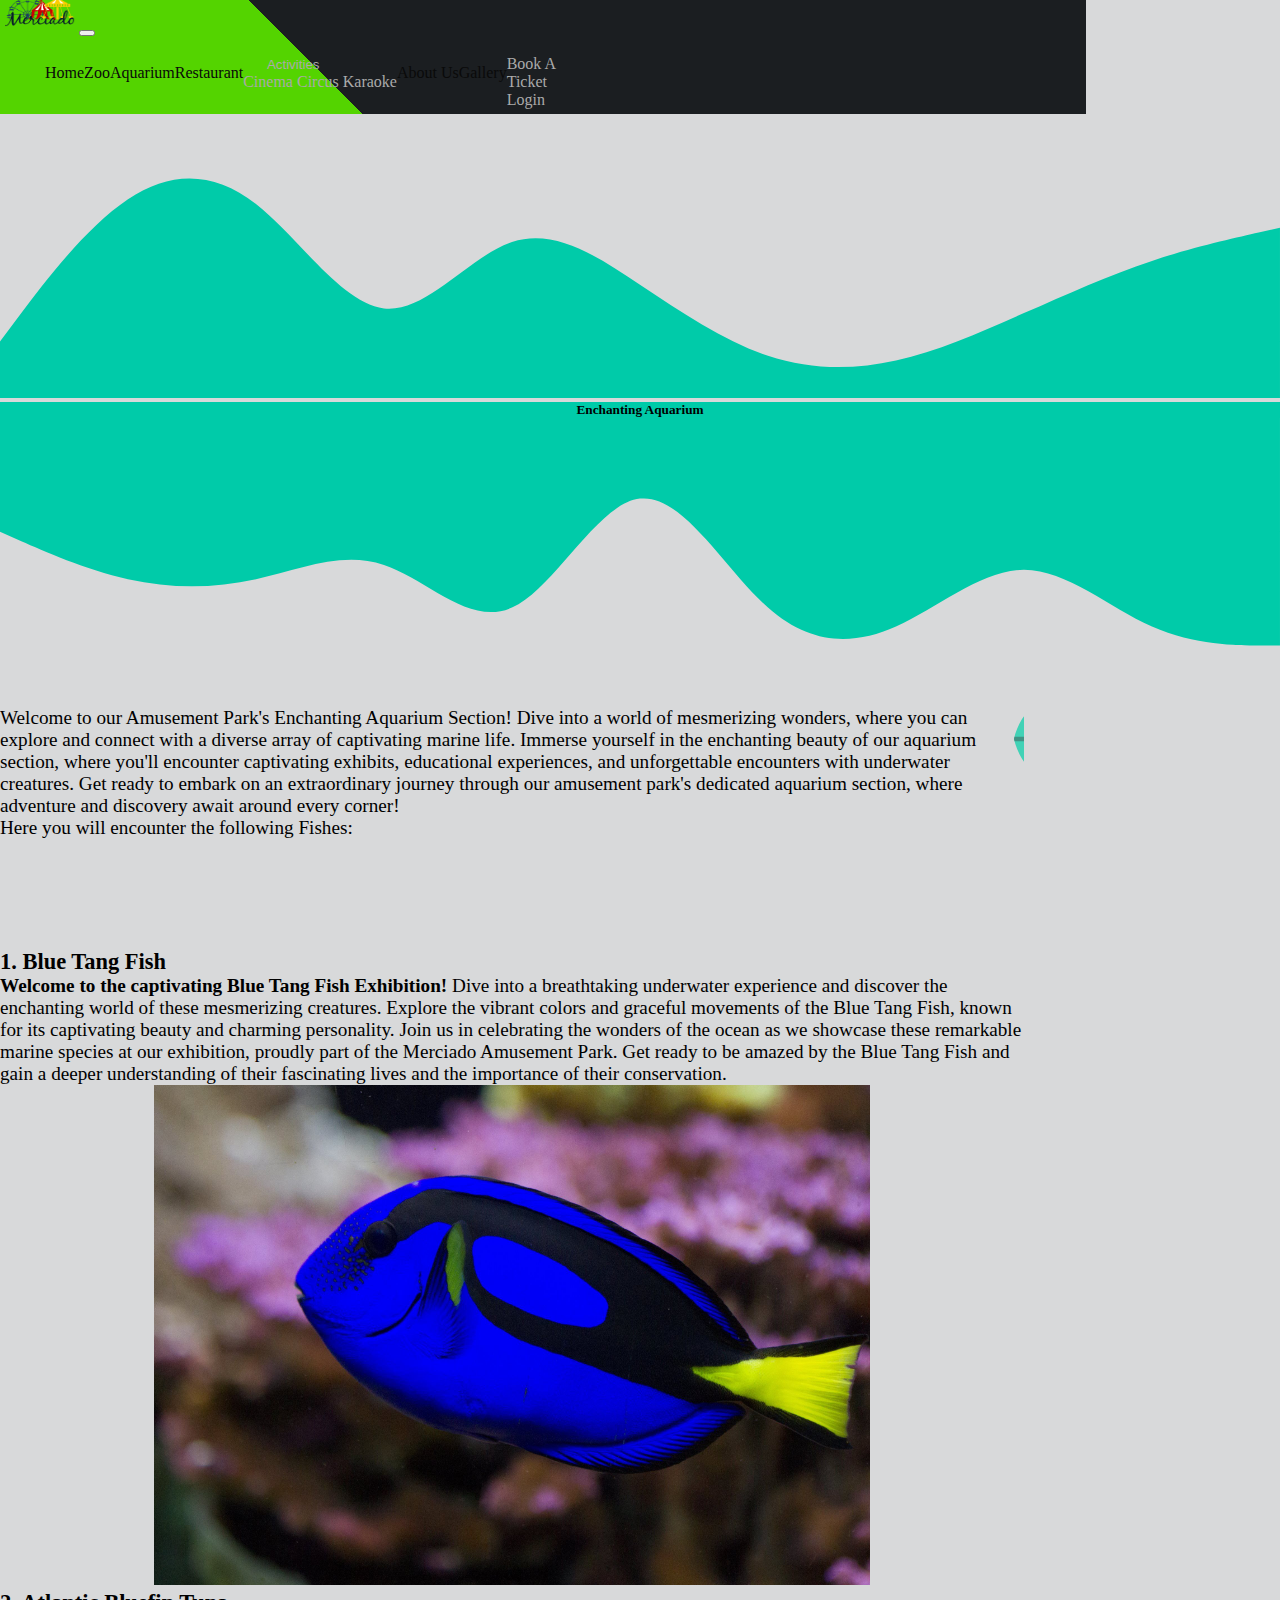
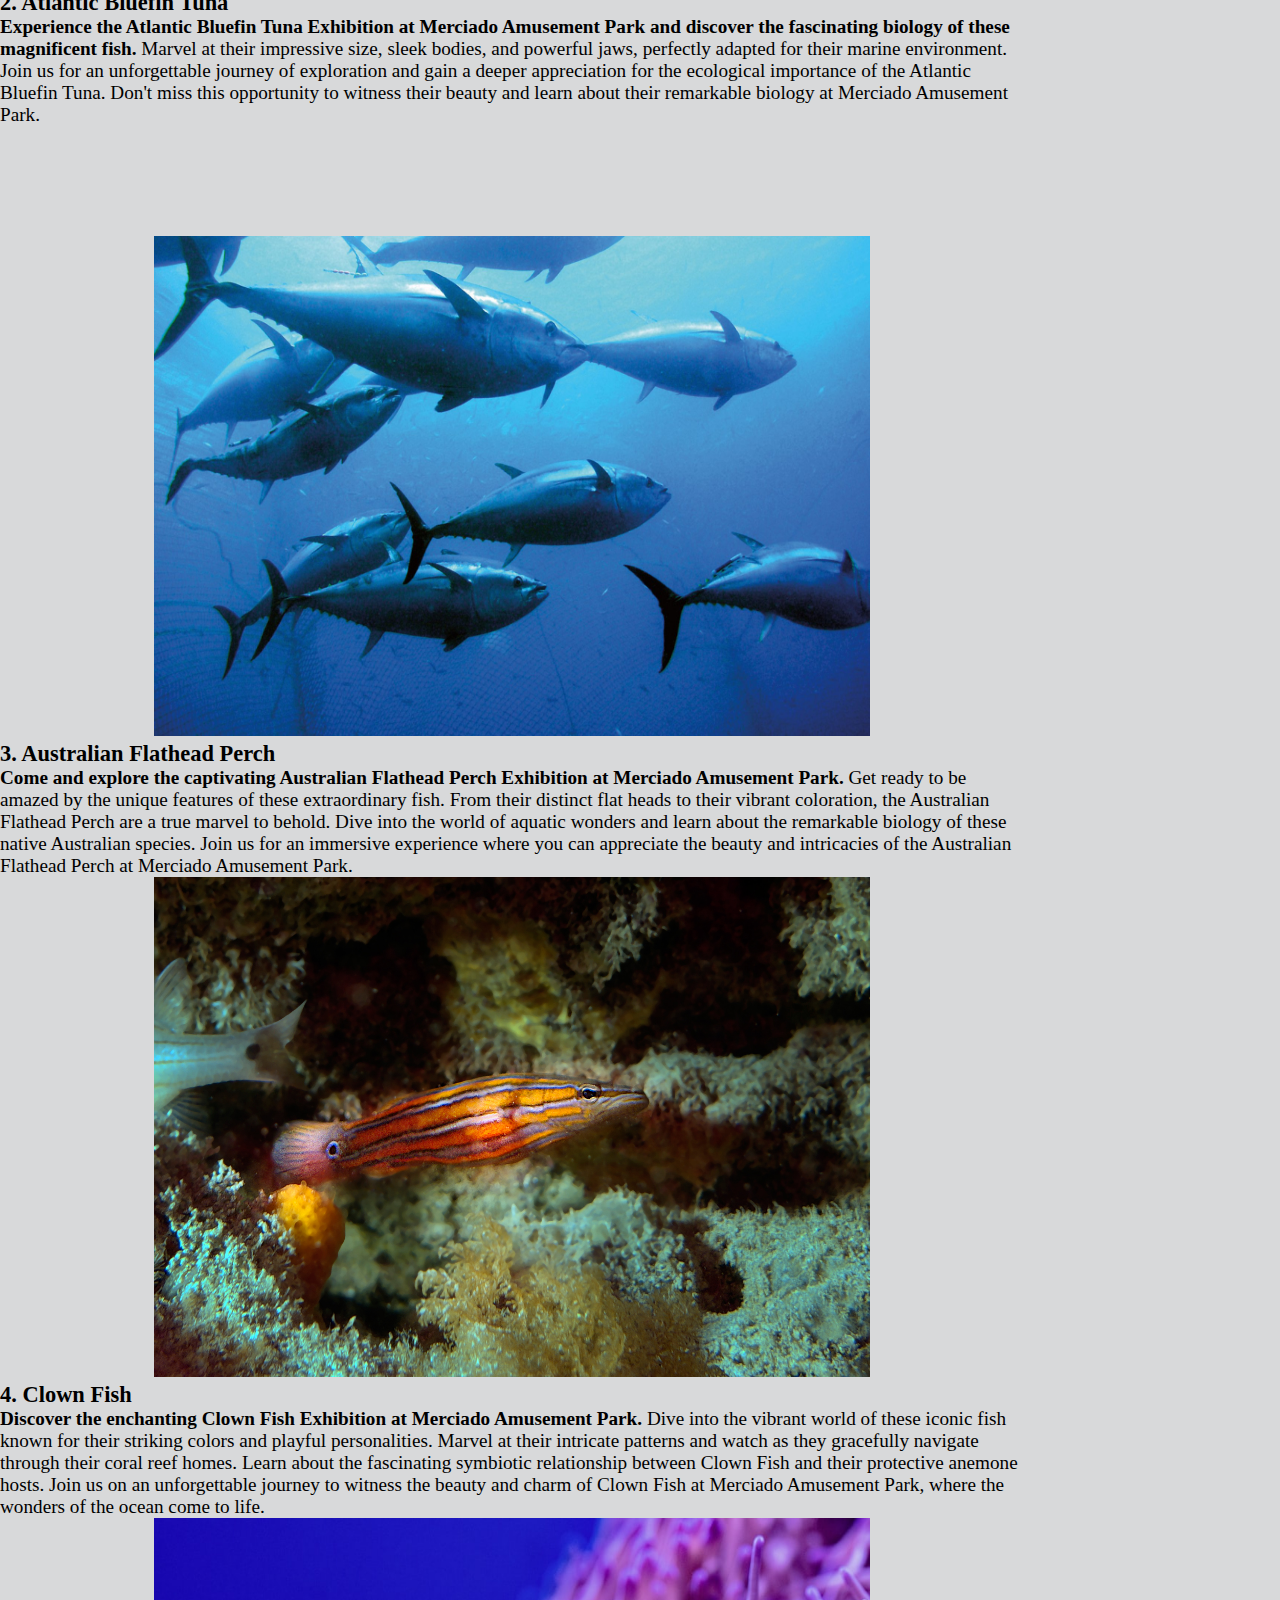
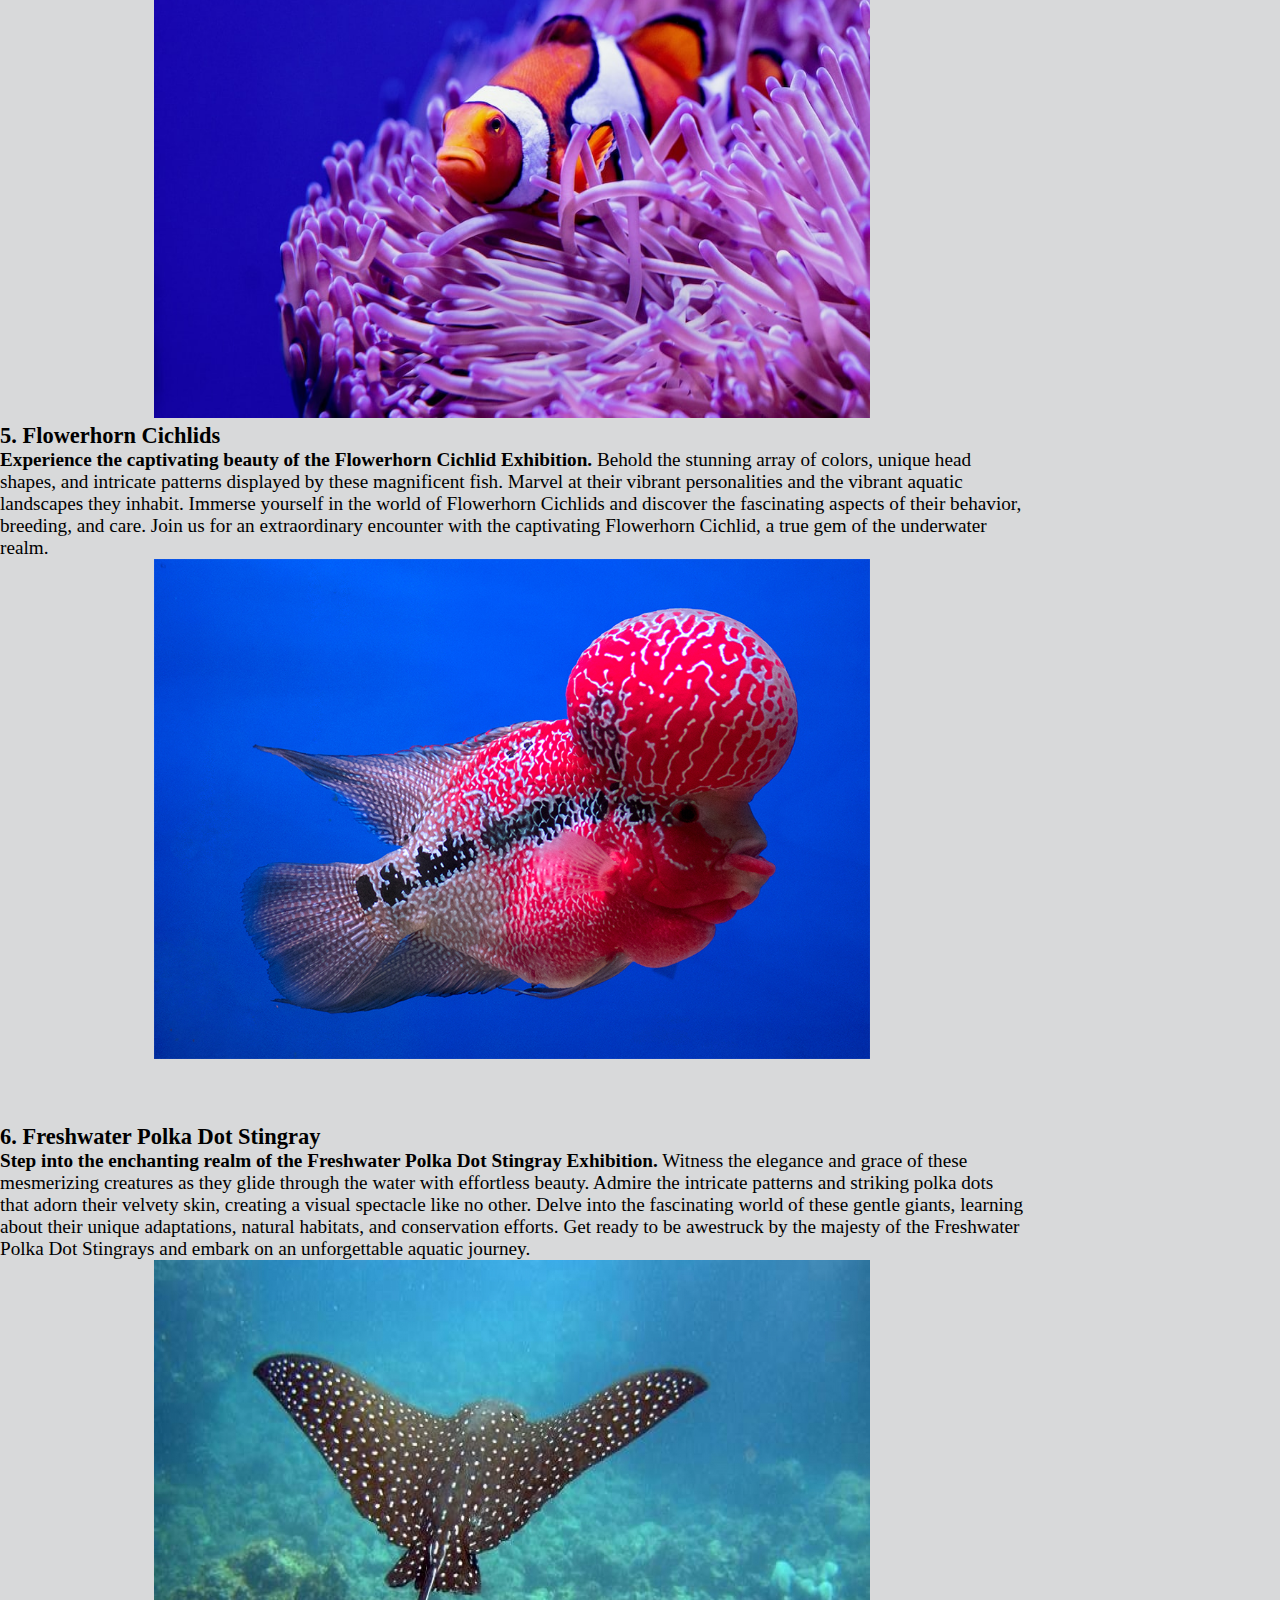
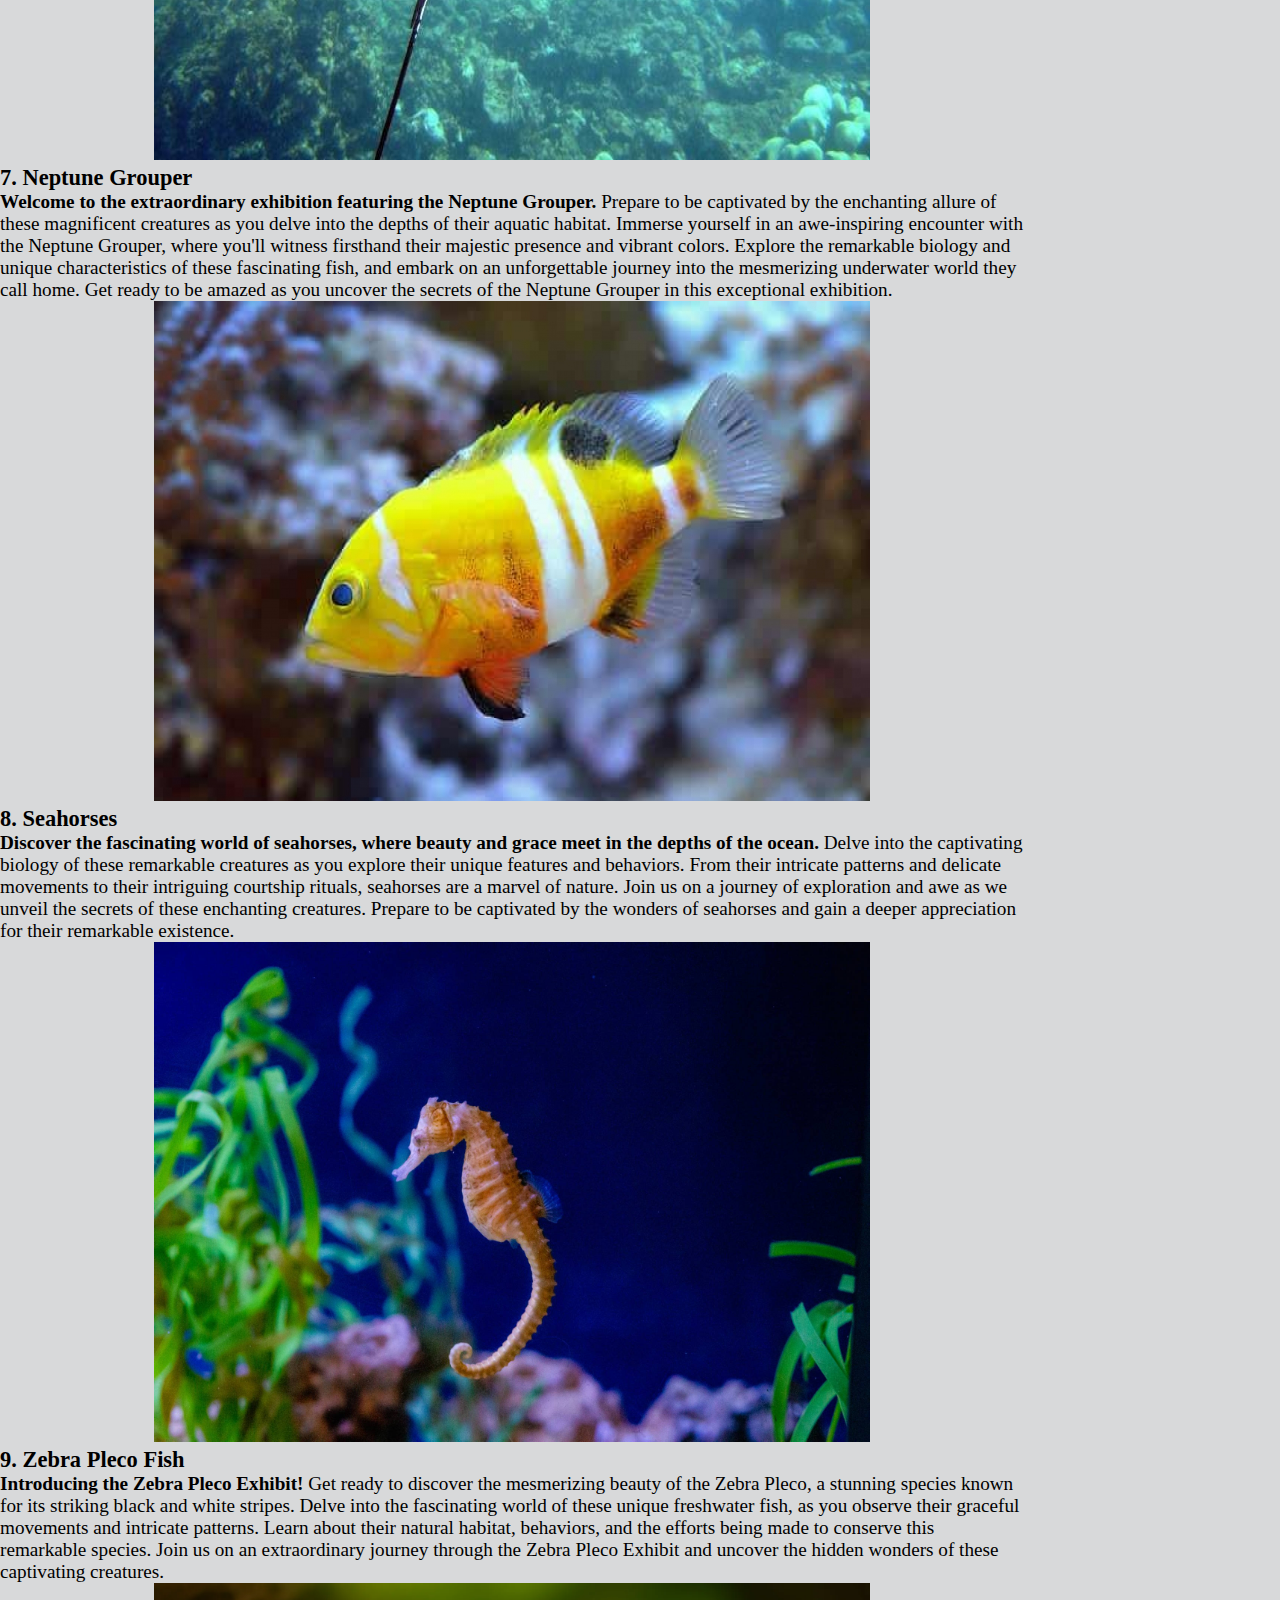
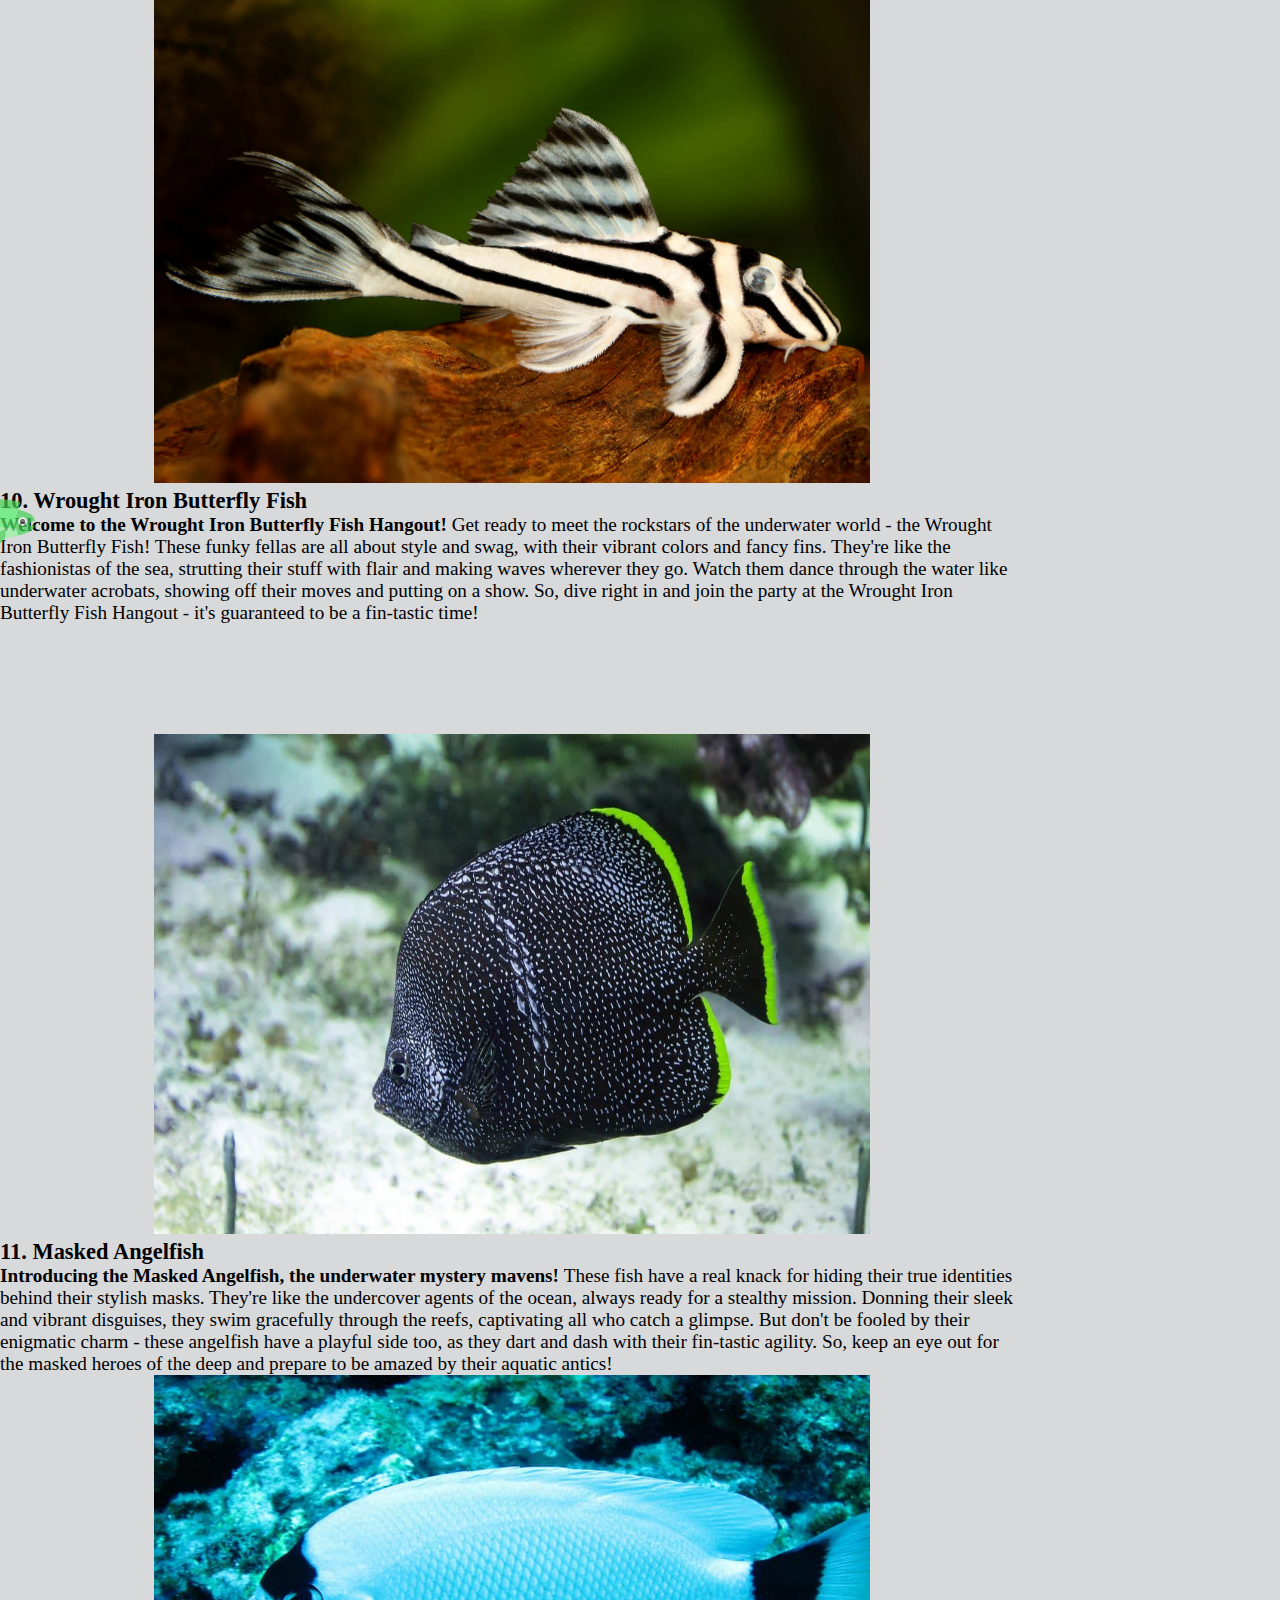
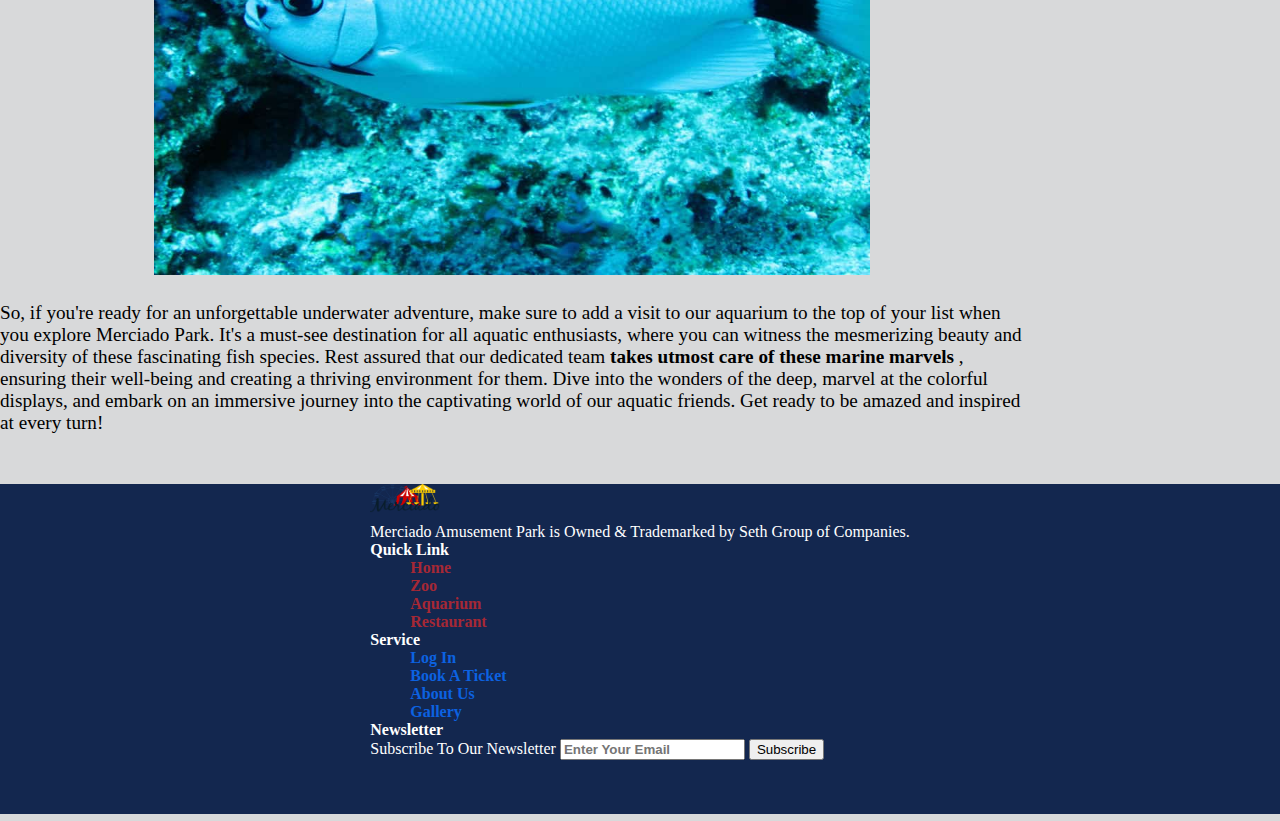
==== commit d0b89130: "Some Changes" ====
--- a/HTML/Aquarium.HTML
+++ b/HTML/Aquarium.HTML
@@ -42,27 +42,37 @@
             <div class="col-sm-12">
               <ul class="social-network">
                 <li>
-                  <a class="waves-effect waves-dark" href="#"
+                  <a
+                    class="waves-effect waves-dark"
+                    href="https://www.facebook.com/"
                     ><i class="fa-brands fa-facebook"></i
                   ></a>
                 </li>
                 <li>
-                  <a class="waves-effect waves-dark" href="#"
+                  <a
+                    class="waves-effect waves-dark"
+                    href="https://www.twitter.com/"
                     ><i class="fa-brands fa-twitter"></i
                   ></a>
                 </li>
                 <li>
-                  <a class="waves-effect waves-dark" href="#"
+                  <a
+                    class="waves-effect waves-dark"
+                    href="https://www.linkedin.com/"
                     ><i class="fa-brands fa-linkedin"></i
                   ></a>
                 </li>
                 <li>
-                  <a class="waves-effect waves-dark" href="#"
+                  <a
+                    class="waves-effect waves-dark"
+                    href="https://www.pinterest.com/"
                     ><i class="fa-brands fa-pinterest"></i
                   ></a>
                 </li>
                 <li>
-                  <a class="waves-effect waves-dark" href="#"
+                  <a
+                    class="waves-effect waves-dark"
+                    href="https://www.google.com/"
                     ><i class="fa-brands fa-google-plus"></i
                   ></a>
                 </li>
--- a/CSS/header2.css
+++ b/CSS/header2.css
@@ -204,5 +204,7 @@
   border: 0px !important;
 }
 footer {
-  background: linear-gradient(to right, #382b2b, #336e96);
-}
+  /* background: linear-gradient(to right, #382b2b, #336e96); */
+
+  background: #13274f !important;
+}
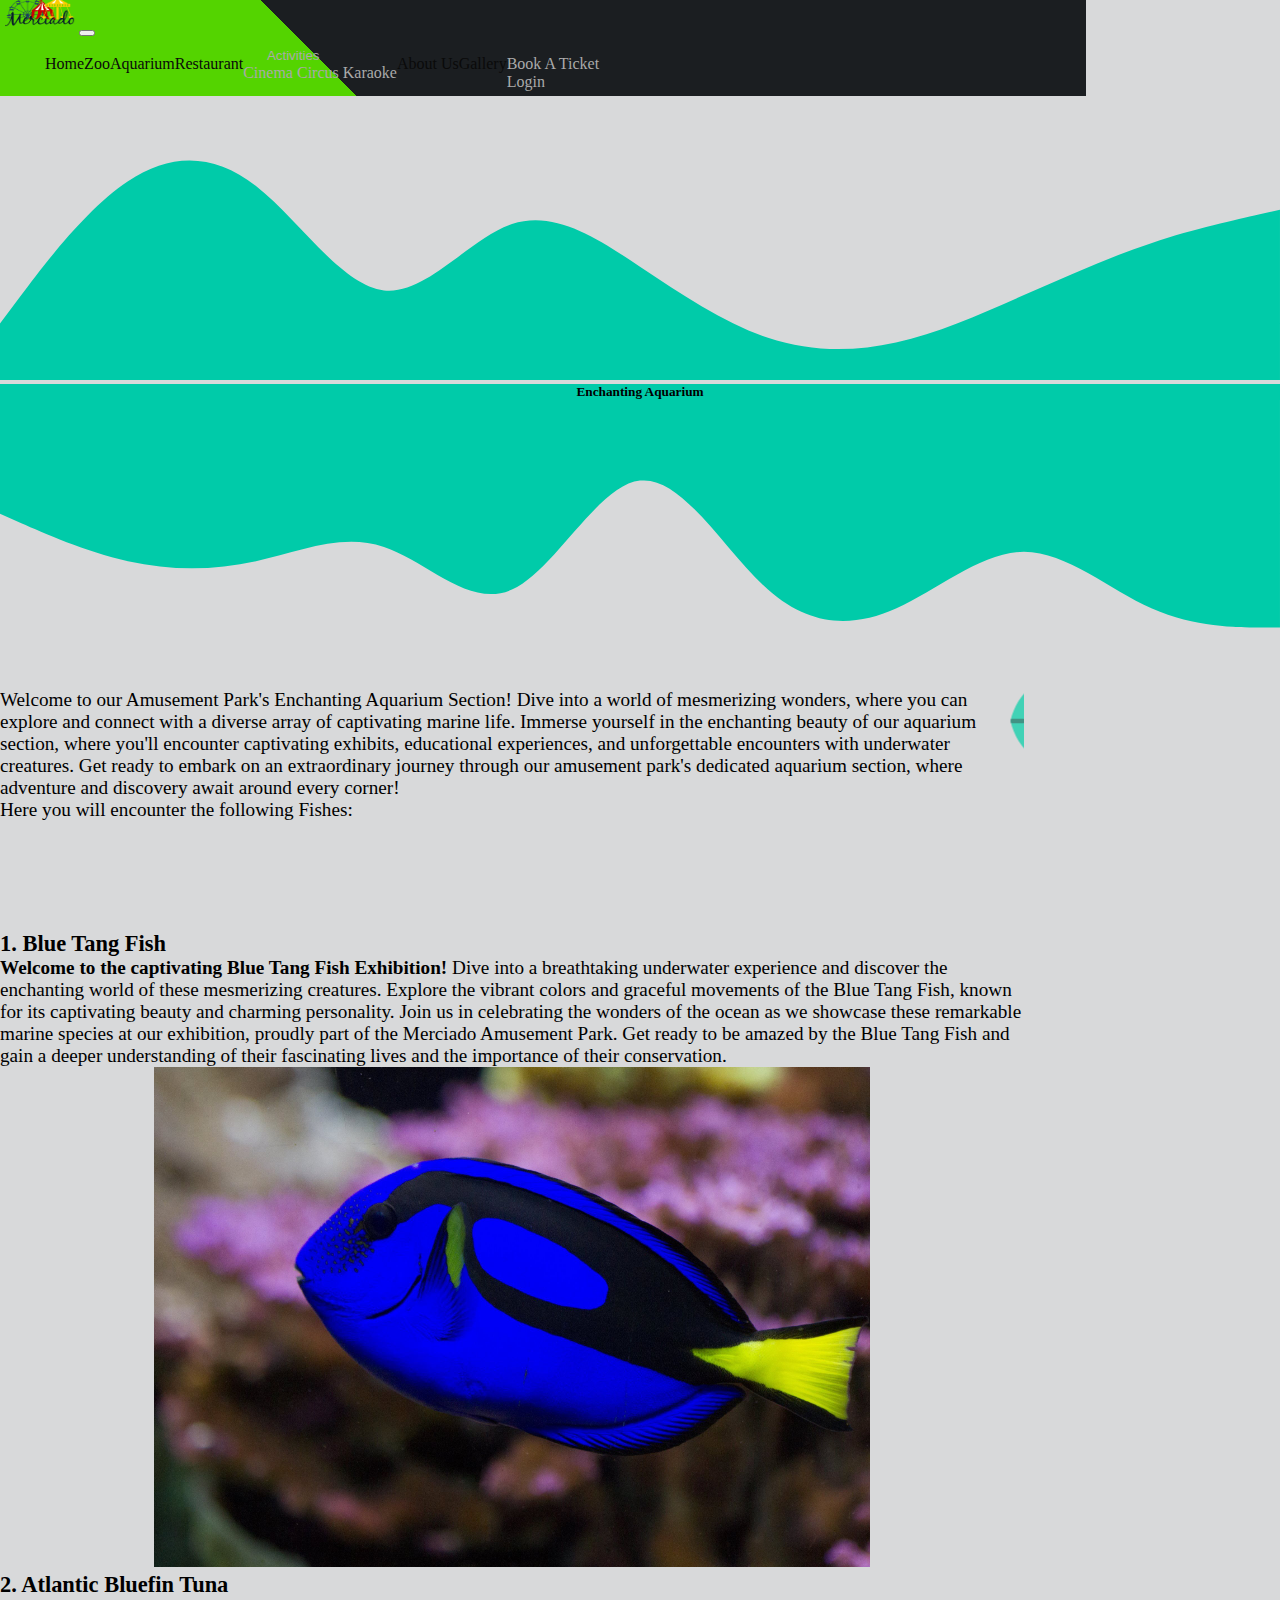
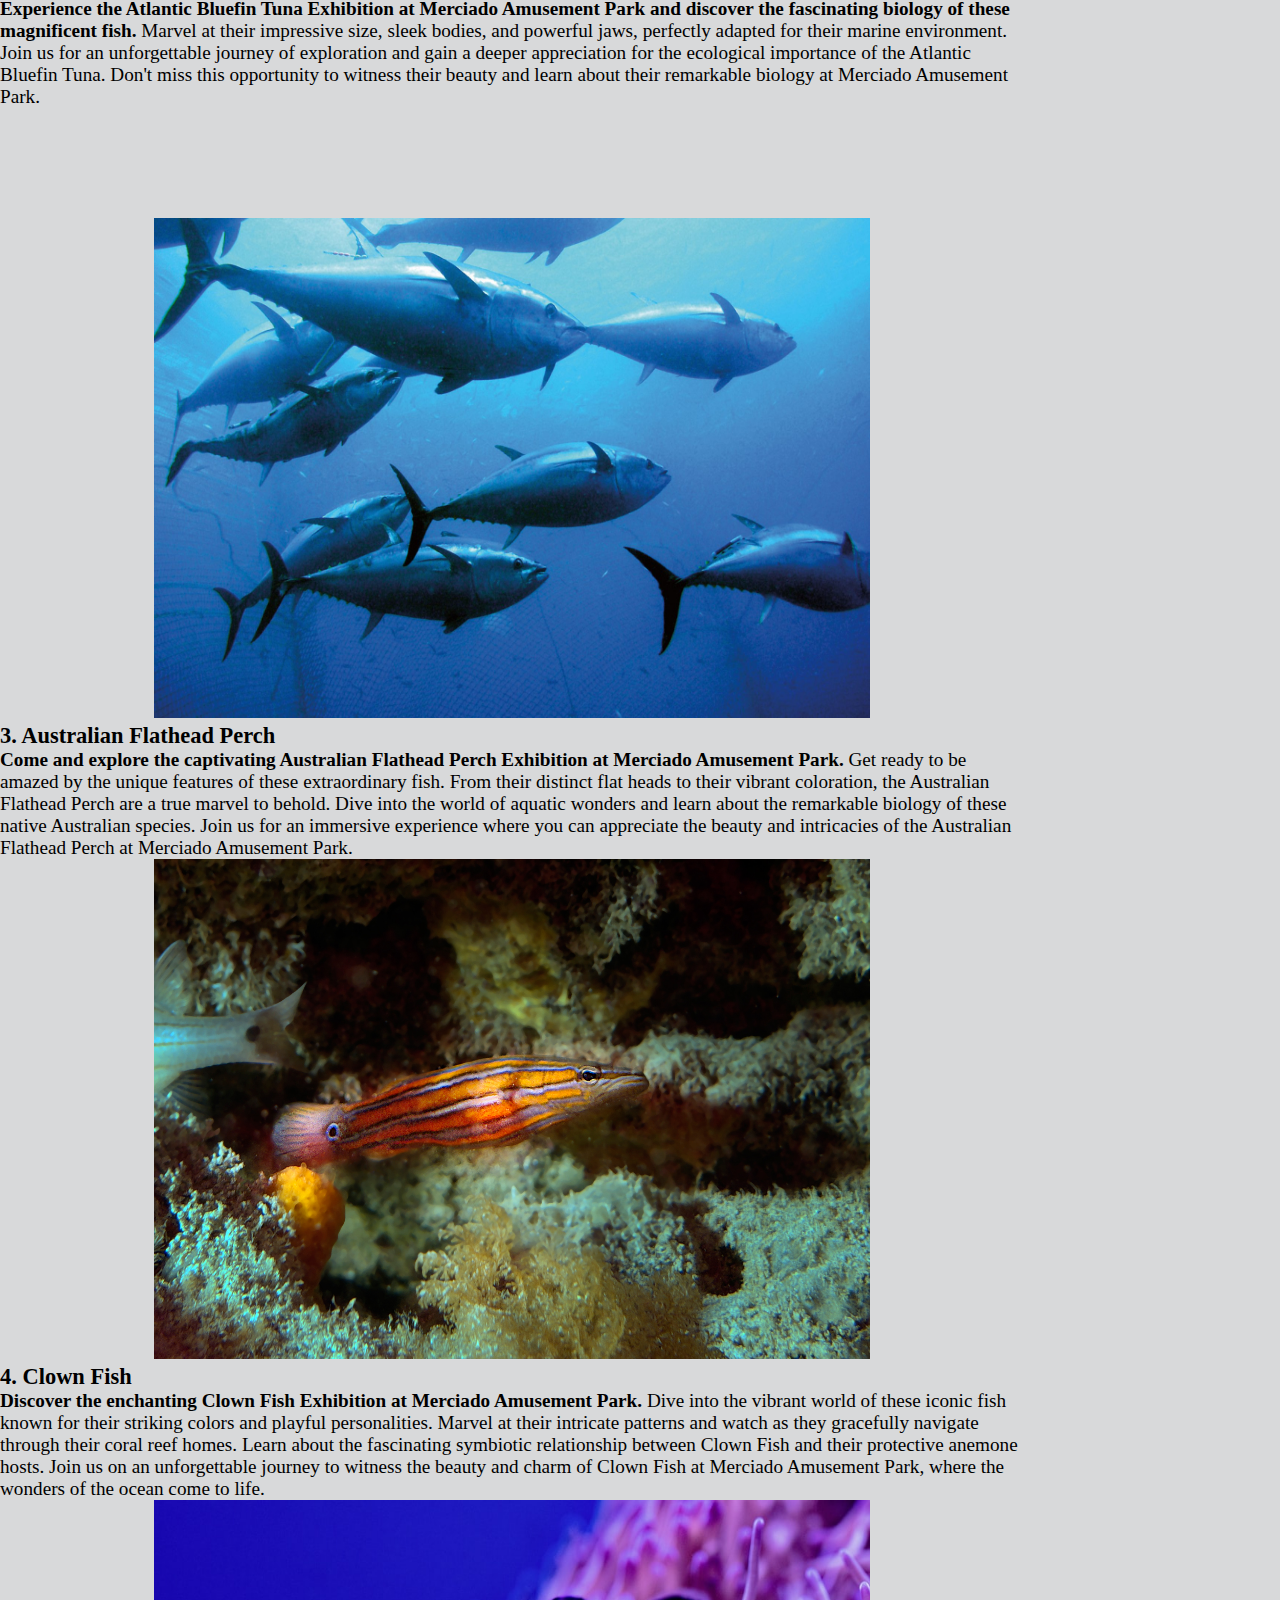
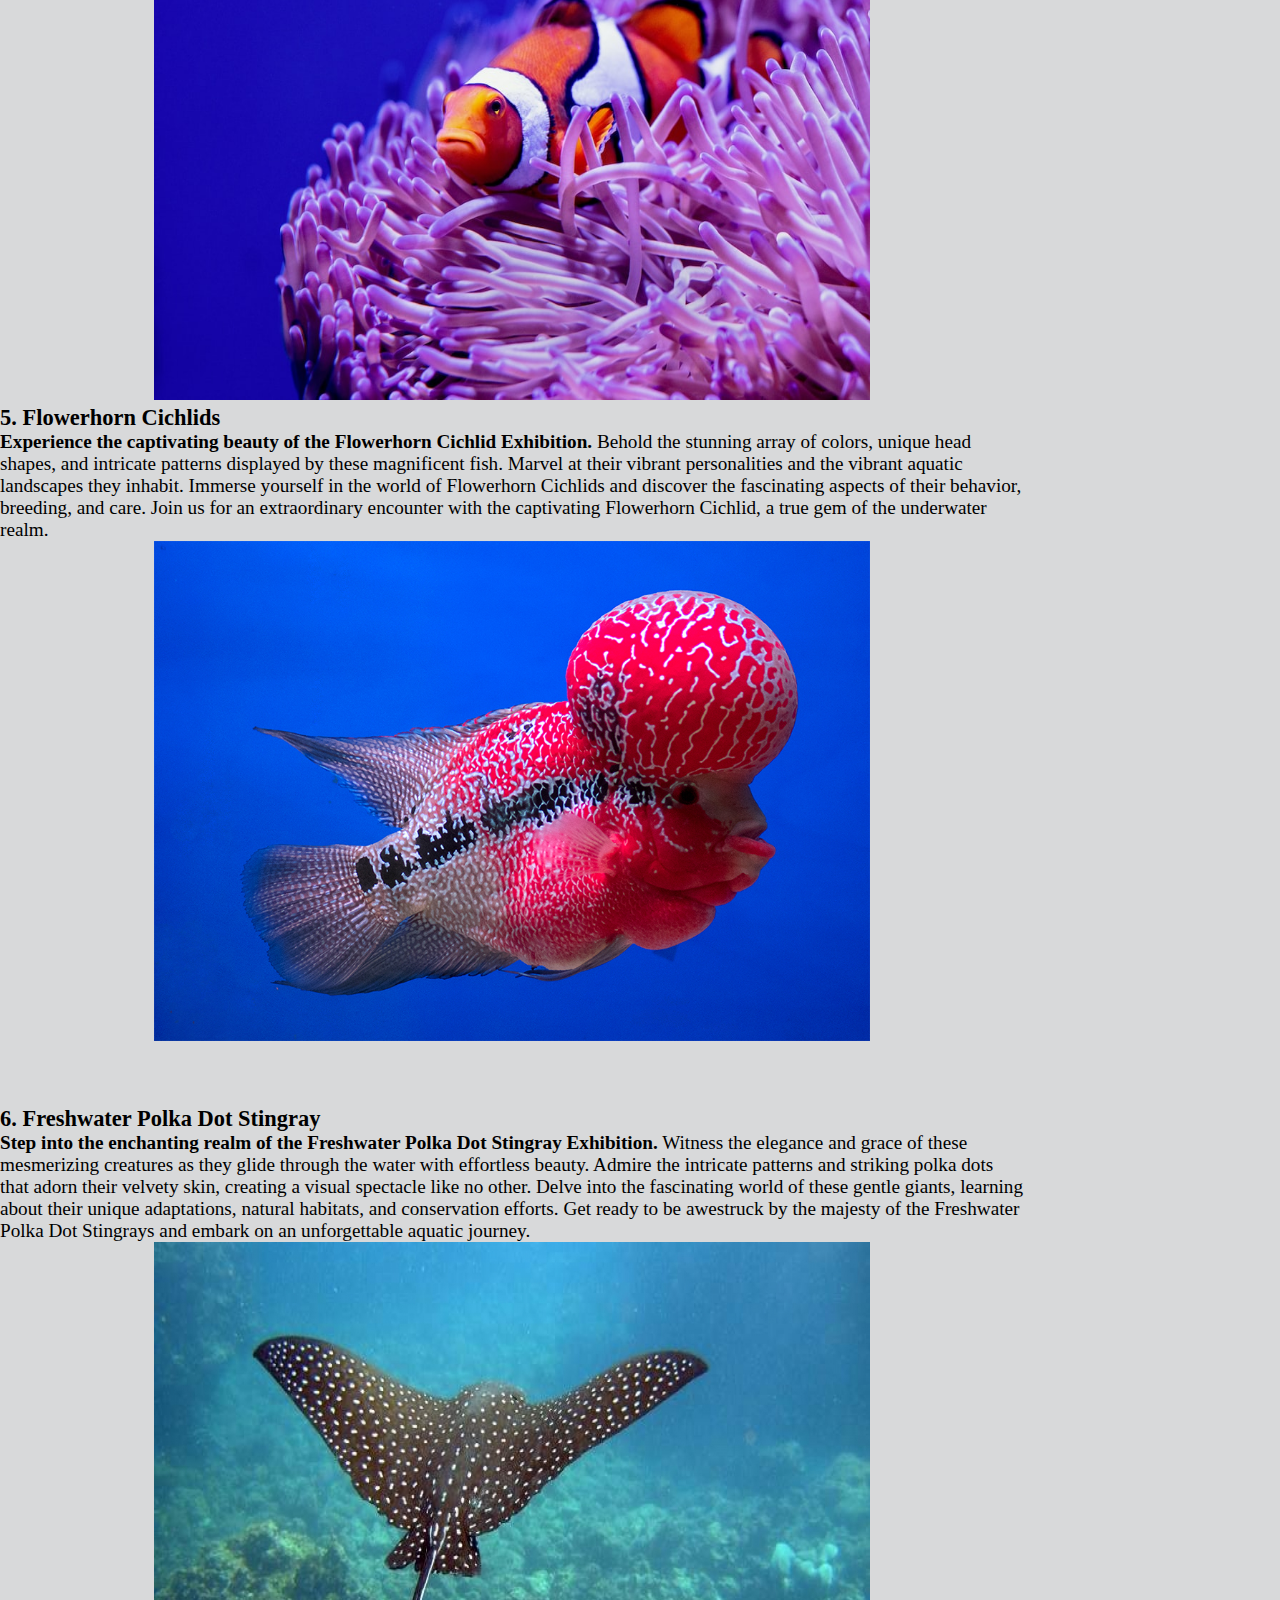
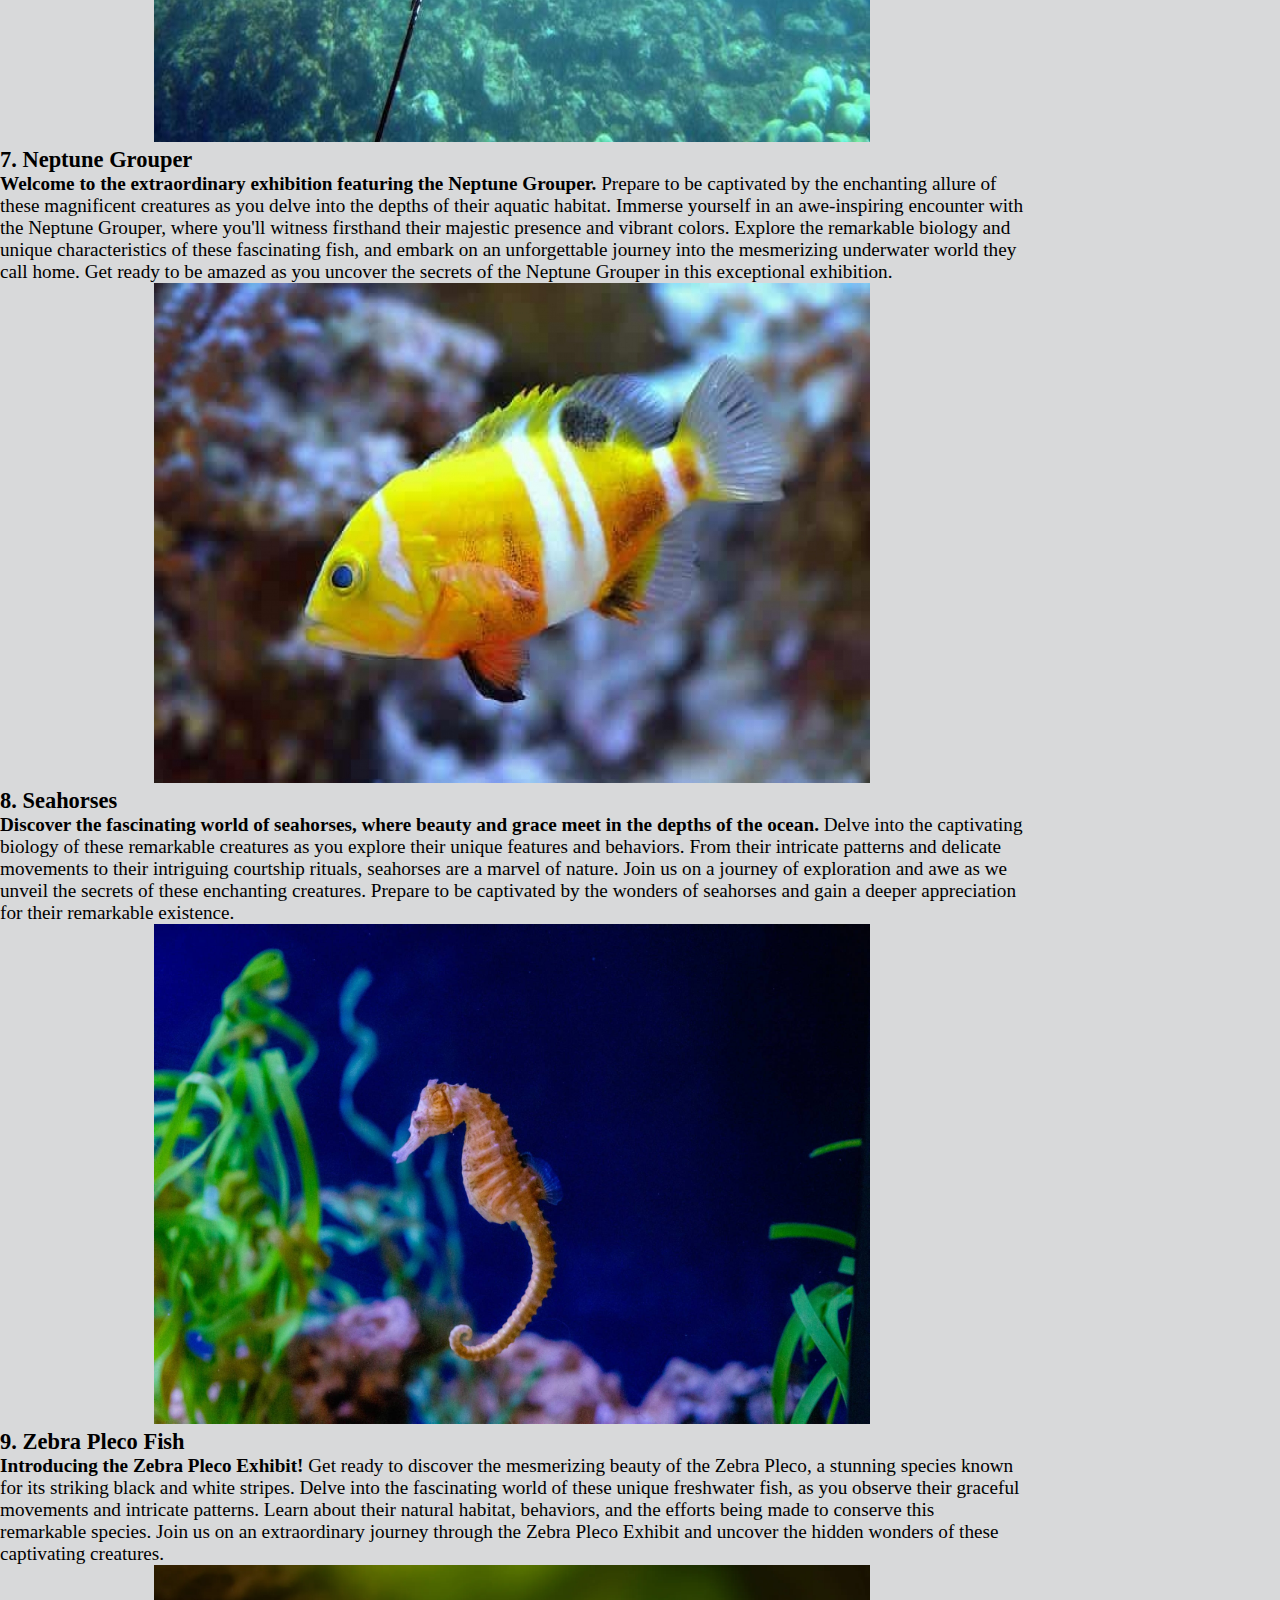
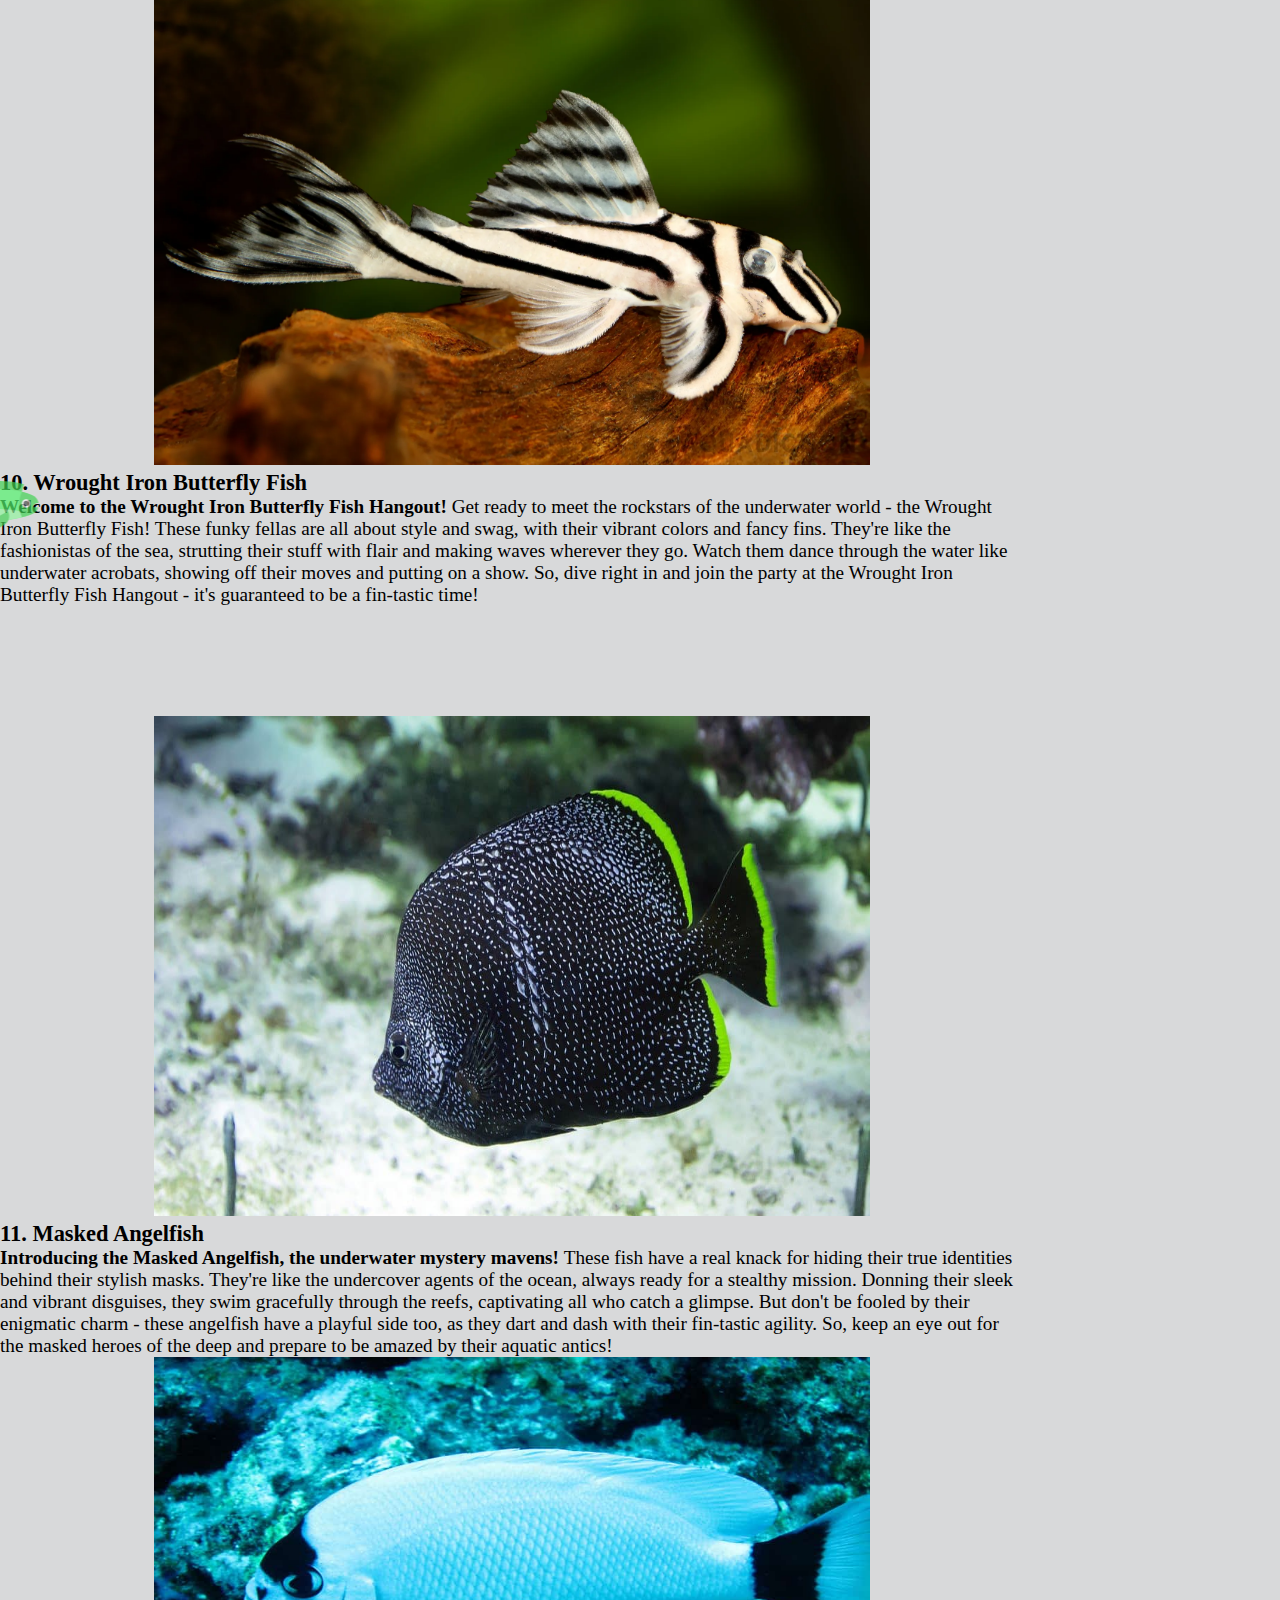
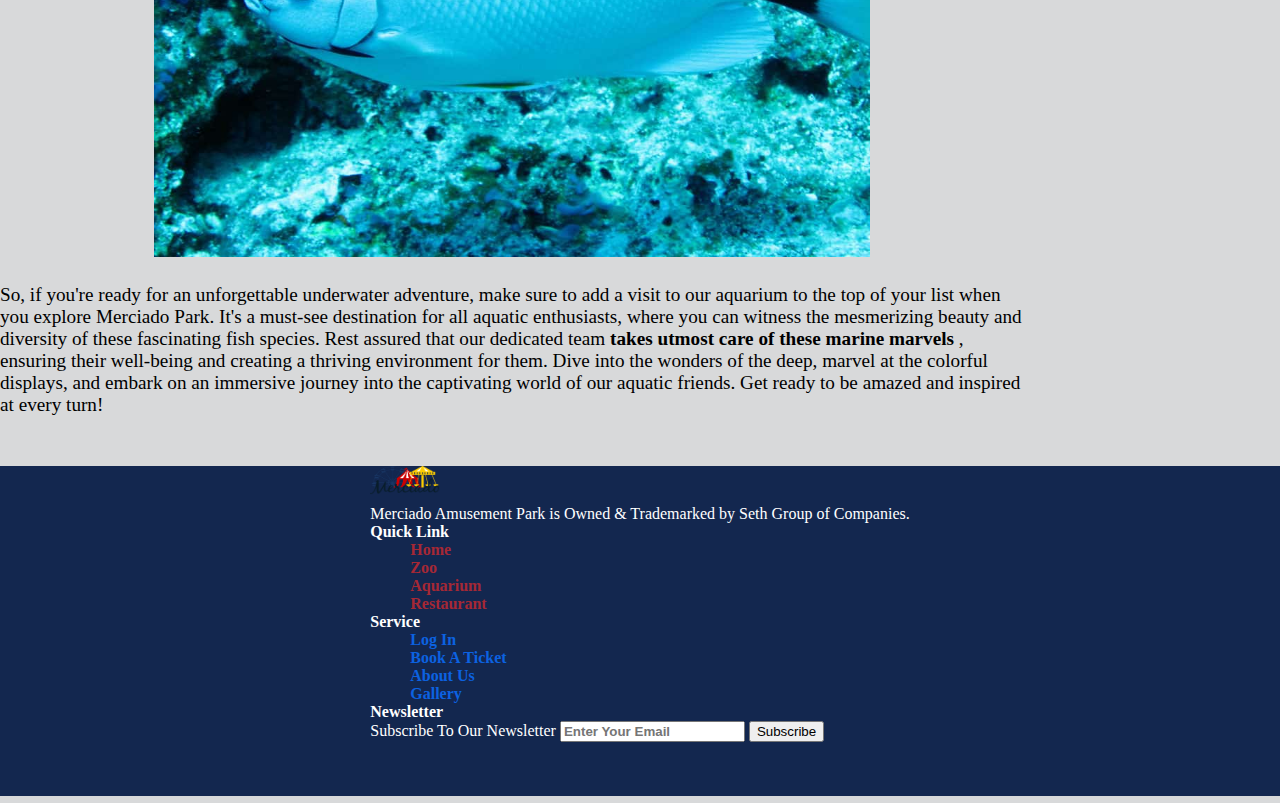
==== commit d846503f: "Changed Directories for offline running" ====
--- a/HTML/Aquarium.HTML
+++ b/HTML/Aquarium.HTML
@@ -15,7 +15,7 @@
       crossorigin="anonymous"
       referrerpolicy="no-referrer"
     />
-    <link rel="stylesheet" href="/CSS/header2.css" />
+    <link rel="stylesheet" href="../CSS/header2.css" />
     <link
       href="https://cdn.jsdelivr.net/npm/bootstrap@5.2.1/dist/css/bootstrap.min.css"
       rel="stylesheet"
@@ -85,8 +85,8 @@
         class="navbar mx-background-top-linear sticky-top navbar-expand-lg navbar-dark bg-dark fixed-top"
       >
         <div class="container">
-          <a class="navbar-brand" href="/HTML/Homepage.HTML"
-            ><img src="/Images/LOGO.png" alt=""
+          <a class="navbar-brand" href="../index.HTML"
+            ><img src="../Images/LOGO.png" alt=""
           /></a>
           <button
             class="navbar-toggler"
@@ -101,17 +101,17 @@
           </button>
           <div class="collapse navbar-collapse" id="navbarResponsive">
             <ul class="navbar-nav ms-auto">
-              <li class="nav-item active">
-                <a class="nav-link" href="/HTML/Homepage.HTML">Home</a>
+              <li class="nav-item">
+                <a class="nav-link" href="../index.HTML">Home</a>
               </li>
               <li class="nav-item">
-                <a class="nav-link" href="/HTML/Zoo.HTML">Zoo</a>
+                <a class="nav-link" href="Zoo.HTML">Zoo</a>
               </li>
               <li class="nav-item">
-                <a class="nav-link" href="/HTML/Aquarium.HTML">Aquarium</a>
+                <a class="nav-link" href="Aquarium.HTML">Aquarium</a>
               </li>
               <li class="nav-item">
-                <a class="nav-link" href="/HTML/Restaurant.HTML">Restaurant</a>
+                <a class="nav-link" href="Restaurant.HTML">Restaurant</a>
               </li>
               <li class="nav-item m-auto">
                 <div class="dropdown">
@@ -126,33 +126,27 @@
                     Activities
                   </button>
                   <div class="dropdown-menu mt-1" aria-labelledby="triggerId">
-                    <a
-                      class="dropdown-item"
-                      href="/HTML/Entertainment.HTML#movies"
+                    <a class="dropdown-item" href="Entertainment.HTML#movies"
                       >Cinema</a
                     >
-                    <a
-                      class="dropdown-item"
-                      href="/HTML/Entertainment.HTML#circus"
+                    <a class="dropdown-item" href="Entertainment.HTML#circus"
                       >Circus</a
                     >
-                    <a
-                      class="dropdown-item"
-                      href="/HTML/Entertainment.HTML#karaoke"
+                    <a class="dropdown-item" href="Entertainment.HTML#karaoke"
                       >Karaoke</a
                     >
                   </div>
                 </div>
               </li>
               <li class="nav-item">
-                <a class="nav-link" href="/HTML/About Us.HTML">About Us</a>
+                <a class="nav-link" href="About Us.HTML">About Us</a>
               </li>
               <li class="nav-item">
-                <a class="nav-link" href="/HTML/Gallery.HTML">Gallery</a>
+                <a class="nav-link" href="Gallery.HTML">Gallery</a>
               </li>
 
               <li class="nav-item m-auto">
-                <div class="dropdown" style="width: 80px">
+                <div class="dropdown">
                   <button
                     class="btn btn-secondary aaa dropdown-toggle"
                     type="button"
@@ -164,15 +158,13 @@
                     <i class="fa fa-user"></i>
                   </button>
                   <div class="dropdown-menu mt-1" aria-labelledby="triggerId2">
-                    <a
-                      class="dropdown-item"
-                      href="/HTML/Ticket Booking Counter.html"
+                    <a class="dropdown-item" href="Ticket Booking Counter.html"
                       >Book A Ticket</a
                     >
                     <div class="dropdown-divider"></div>
                     <a
                       class="dropdown-item"
-                      href="/HTML/Homepage.HTML#signin"
+                      href="../index.HTML#signin"
                       data-toggle="modal"
                       data-target="#exampleModal"
                       >Login</a
@@ -279,7 +271,7 @@
         the importance of their conservation.
       </p>
       <img
-        src="/Images/Zoo_Aquarium/ Blue Tang pics/Blue Tang 3.jpg"
+        src="../Images/Zoo_Aquarium/ Blue Tang pics/Blue Tang 3.jpg"
         alt=""
         class="img-fluid"
       />
@@ -356,7 +348,7 @@
         </svg>
       </marquee>
       <img
-        src="/Images/Zoo_Aquarium/Atlantic Bluefin Tuna pics/Atlantic Bluefin Tuna 1.jpg"
+        src="../Images/Zoo_Aquarium/Atlantic Bluefin Tuna pics/Atlantic Bluefin Tuna 1.jpg"
         alt=""
         class="img-fluid"
       />
@@ -375,7 +367,7 @@
         Perch at Merciado Amusement Park.
       </p>
       <img
-        src="/Images/Zoo_Aquarium/Australian Flathead Perch pics/Australian Flathead Perch 2.jpg"
+        src="../Images/Zoo_Aquarium/Australian Flathead Perch pics/Australian Flathead Perch 2.jpg"
         alt=""
         class="img-fluid"
       />
@@ -394,7 +386,7 @@
         Amusement Park, where the wonders of the ocean come to life.
       </p>
       <img
-        src="/Images/Zoo_Aquarium/Clown Fish pics/Clown Fish 1.jpg"
+        src="../Images/Zoo_Aquarium/Clown Fish pics/Clown Fish 1.jpg"
         alt=""
         class="img-fluid"
       />
@@ -413,7 +405,7 @@
         true gem of the underwater realm.
       </p>
       <img
-        src="/Images/Zoo_Aquarium/Flowerhorn Cichlid pics/Flowerhorn Cichlid 4.jpg"
+        src="../Images/Zoo_Aquarium/Flowerhorn Cichlid pics/Flowerhorn Cichlid 4.jpg"
         alt=""
         class="img-fluid"
       />
@@ -490,7 +482,7 @@
         unforgettable aquatic journey.
       </p>
       <img
-        src="/Images/Zoo_Aquarium/Freshwater polka-dot stingray pics/Freshwater polka-dot stingray 1.jpg"
+        src="../Images/Zoo_Aquarium/Freshwater polka-dot stingray pics/Freshwater polka-dot stingray 1.jpg"
         alt=""
         class="img-fluid"
       />
@@ -511,7 +503,7 @@
         exhibition.
       </p>
       <img
-        src="/Images/Zoo_Aquarium/Neptune Grouper pics/Neptune Grouper 1.jpg"
+        src="../Images/Zoo_Aquarium/Neptune Grouper pics/Neptune Grouper 1.jpg"
         alt=""
         class="img-fluid"
       />
@@ -530,7 +522,7 @@
         appreciation for their remarkable existence.
       </p>
       <img
-        src="/Images/Zoo_Aquarium/Sea Horse pics/sea horse 4.jpg"
+        src="../Images/Zoo_Aquarium/Sea Horse pics/sea horse 4.jpg"
         alt=""
         class="img-fluid"
       />
@@ -547,7 +539,7 @@
         creatures.
       </p>
       <img
-        src="/Images/Zoo_Aquarium/Zebra pleco fish pics/zebra fish 1.webp"
+        src="../Images/Zoo_Aquarium/Zebra pleco fish pics/zebra fish 1.webp"
         alt=""
         class="img-fluid"
       />
@@ -636,7 +628,7 @@
         </svg>
       </marquee>
       <img
-        src="/Images/Zoo_Aquarium/Wrought Iron Butterflyfish pics/Wrought Iron Butterflyfish 3.jpg"
+        src="../Images/Zoo_Aquarium/Wrought Iron Butterflyfish pics/Wrought Iron Butterflyfish 3.jpg"
         alt=""
         class="img-fluid"
       />
@@ -653,7 +645,7 @@
         deep and prepare to be amazed by their aquatic antics!
       </p>
       <img
-        src="/Images/Zoo_Aquarium/Masked Angelfish pics/Masked Angelfish 1.jpg"
+        src="../Images/Zoo_Aquarium/Masked Angelfish pics/Masked Angelfish 1.jpg"
         alt=""
         class="img-fluid"
       />
@@ -676,7 +668,7 @@
             <div>
               <a
                 class="navbar-brand"
-                href="./Homepage.HTML"
+                href="../index.HTML"
                 style="text-transform: uppercase"
               >
                 <img src="../Images/LOGO.png" alt="" />
@@ -693,7 +685,7 @@
               <ul class="list-unstyled">
                 <li>
                   <a
-                    href="#"
+                    href="../index.HTML"
                     style="color: #a62835; font-weight: bold"
                     class="text-decoration-none"
                     >Home</a
@@ -701,7 +693,7 @@
                 </li>
                 <li>
                   <a
-                    href="/HTML/Zoo.HTML"
+                    href="Zoo.HTML"
                     style="color: #a62835; font-weight: bold"
                     class="text-decoration-none"
                     >Zoo</a
@@ -717,7 +709,7 @@
                 </li>
                 <li>
                   <a
-                    href="/HTML/Restaurant.HTML"
+                    href="Restaurant.HTML"
                     class="text-decoration-none"
                     style="color: #a62835; font-weight: bold"
                     >Restaurant</a
@@ -732,7 +724,7 @@
               <ul class="list-unstyled">
                 <li>
                   <a
-                    href="/HTML/Homepage.HTML#signin"
+                    href="../index.HTML#signin"
                     style="font-weight: bold; color: #0c62e1 !important"
                     class="text-decoration-none"
                     >Log In</a
@@ -748,7 +740,7 @@
                 </li>
                 <li>
                   <a
-                    href="/HTML/About Us.HTML"
+                    href="About Us.HTML"
                     class="text-decoration-none"
                     style="font-weight: bold; color: #0c62e1 !important"
                     >About Us
@@ -756,7 +748,7 @@
                 </li>
                 <li>
                   <a
-                    href="/HTML/Gallery.HTML"
+                    href="Gallery.HTML"
                     class="text-decoration-none"
                     style="font-weight: bold; color: #0c62e1 !important"
                     >Gallery</a
